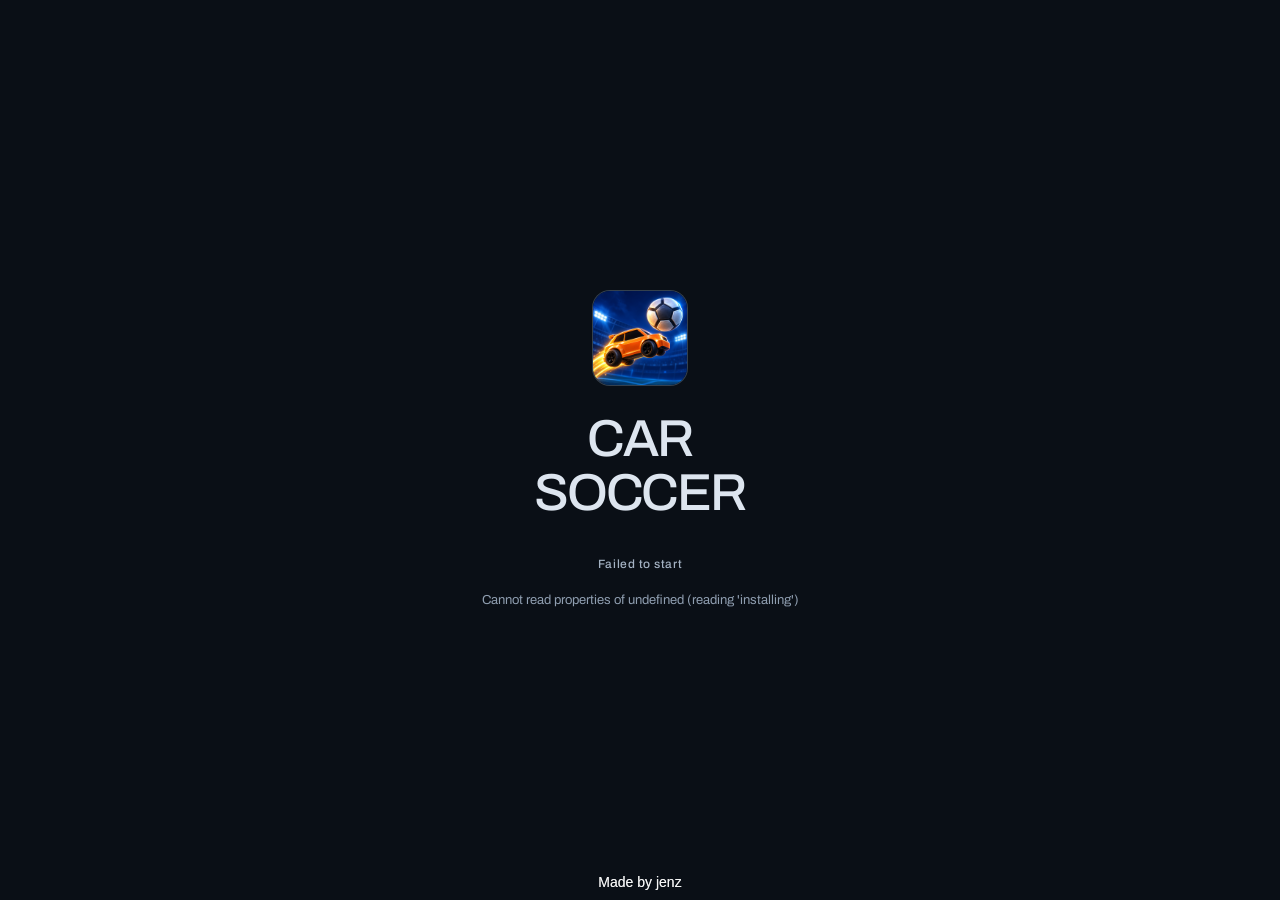
==== index.html @ 98e34ee5 "Scrub history and force absolute jenz branding update" ====
<!doctype html>
<html lang="en">
  <head>
    <meta charset="UTF-8" />
    <link rel="icon" href="/favicon.ico" sizes="16x16 32x32 48x48" />
    <link rel="icon" type="image/png" href="/favicon-32x32.png" sizes="32x32" />
    <link rel="icon" type="image/png" href="/favicon-16x16.png" sizes="16x16" />
    <link rel="icon" type="image/png" href="/android-chrome-512x512.png" sizes="512x512" />
    <link rel="apple-touch-icon" href="/apple-touch-icon.png" sizes="180x180" />
    <link rel="manifest" href="/site.webmanifest" />
    <meta name="theme-color" content="#12376f" />
    <meta name="viewport" content="width=device-width, initial-scale=1.0, viewport-fit=cover" />
    <title>Rocket League 2</title>
    <script type="module" crossorigin src="/assets/persisted-sODZFpJB.js"></script>
    <script type="module" crossorigin src="/assets/generatedCues-B42pQoPH.js"></script>
    <script type="module" crossorigin src="/assets/controllers-DoMZqhdH.js"></script>
    <script type="module" crossorigin src="/assets/main-Ujn3KlNv.js"></script>
    <link rel="stylesheet" crossorigin href="/assets/main-DyMbeQU4.css">
  </head>
  <body>
    <div id="app"></div>
  </body>
</html>

<style>a[href*='play.google.com'], img[src*='google-play'], .google-play-btn { display: none !important; }</style>

<style>a[href*='xthomasms'] { display: none !important; }</style>

<style>title, h1, h2, .title, .logo-text { content: 'Rocket League 2' !important; } a[href*='xthomasms'], [class*='author'], [class*='credit'], a[href*='play.google.com'], img[src*='google-play'], .google-play-btn { display: none !important; } body::after, #app::after { content: 'Made by jenz' !important; position: fixed; bottom: 10px; left: 50%; transform: translateX(-50%); font-family: sans-serif; font-size: 14px; color: rgba(255,255,255,0.8); z-index: 9999; pointer-events: none; }</style>
---- assets/main-DyMbeQU4.css ----
.online-browser,.online-lobby,.multiplayer-hud{--online-border: 3px solid var(--outline);--online-radius: 8px;--online-shadow: 0 4px 0 var(--outline);--online-button-shadow: inset 0 3px var(--blue-highlight), inset 0 -3px var(--ink-1), 0 3px var(--outline);--online-button-font: 400 18px/1.1 var(--display);--online-heading-font: 400 24px/1.1 var(--display);--online-blue: #99d1ff;--online-orange: #ffc68a;color:var(--graphite)}:root[data-theme=realistic] :is(.online-browser,.online-lobby,.multiplayer-hud){--online-border: 1px solid var(--line-2);--online-radius: 4px;--online-shadow: none;--online-button-shadow: none;--online-button-font: 600 14px/1.2 var(--sans);--online-heading-font: 500 20px/1.2 var(--sans)}:is(.online-browser,.online-lobby,.multiplayer-hud) button{display:inline-flex;align-items:center;justify-content:center;min-height:44px;padding:10px 14px;border:var(--online-border);border-radius:var(--online-radius);background:var(--ink-2);color:var(--graphite);box-shadow:var(--online-button-shadow);font:var(--online-button-font);cursor:pointer;white-space:nowrap;touch-action:manipulation}:is(.online-browser,.online-lobby,.multiplayer-hud) button:hover:not(:disabled){background:var(--ink-3)}:is(.online-browser,.online-lobby,.multiplayer-hud) button:active:not(:disabled){transform:translateY(2px);box-shadow:none}:is(.online-browser,.online-lobby,.multiplayer-hud) button:disabled{opacity:.5;cursor:default}:is(.online-browser,.online-lobby,.multiplayer-hud) .online-primary{color:var(--outline);background:var(--mark);box-shadow:inset 0 3px var(--mark-highlight),0 3px var(--outline)}:is(.online-browser,.online-lobby,.multiplayer-hud) .online-primary:hover:not(:disabled){background:var(--mark-hover)}:root[data-theme=realistic] :is(.online-browser,.online-lobby,.multiplayer-hud) button:active{transform:none}:root[data-theme=realistic] :is(.online-browser,.online-lobby,.multiplayer-hud) .online-primary{border-color:var(--mark);box-shadow:none}:is(.online-browser,.online-lobby,.multiplayer-hud) :focus-visible{outline:3px solid var(--focus);outline-offset:3px}:is(.online-browser,.online-lobby,.multiplayer-hud) input:not([type=radio]){font:16px/1.4 var(--sans);width:100%;min-height:44px;padding:10px 12px;border:var(--online-border);border-radius:var(--online-radius);background:var(--well);color:var(--graphite);-webkit-user-select:text;user-select:text}:is(.online-browser,.online-lobby,.multiplayer-hud) input::placeholder{color:var(--graphite-3);opacity:1}.match-panel[data-screen=online]{width:min(940px,100%)}.online-intro{margin-bottom:24px}.online-note{color:var(--graphite-2);font-size:14px;line-height:1.6}.online-lobby h3{font:32px/1.15 var(--display);overflow-wrap:anywhere}.online-lobby{max-width:640px;margin:0 auto;padding:6px 0 12px}#back-to-game{margin-top:18px}[data-play-screen=online] [hidden]{display:none!important}.online-layout{display:grid;grid-template-columns:1.6fr 1fr;gap:36px}.online-rooms,.online-create{border-top:1px solid var(--line-2);padding-top:20px}.online-layout h2{font:var(--online-heading-font);margin-bottom:20px}.online-section-head{display:flex;align-items:baseline;justify-content:space-between;gap:16px}.online-browser label,.online-lobby label,.online-browser legend{display:block;margin-bottom:9px;font-size:14px}.online-browser fieldset{border:0;margin:22px 0}.online-browser fieldset label{padding:9px 0;cursor:pointer}.online-browser fieldset label{display:inline-flex;align-items:center;gap:8px;min-height:44px;cursor:pointer}.online-browser small{display:block;margin:5px 0 0 23px;color:var(--graphite-2)}#create-room>button{width:100%}#join-room{margin:28px 0;padding-top:24px;border-top:1px solid var(--line-1)}#join-room button{margin-top:10px}#room-list-status{color:var(--graphite-2);line-height:1.6;font-size:14px}#room-list{list-style:none;margin-top:16px}#room-list li{display:grid;grid-template-columns:1fr auto;gap:6px 16px;padding:16px 0;border-bottom:1px solid var(--line-1)}#room-list strong{overflow-wrap:anywhere}#room-list span{font-size:13px;color:var(--graphite-2)}#room-list button{grid-column:2;grid-row:1 / 3;align-self:center}.online-browser>.online-note{margin-top:28px}#online-player-name{max-width:280px;margin-bottom:24px}#online-your-name{margin-bottom:18px}#online-roster{list-style:none;padding:0;margin-bottom:24px;border-top:1px solid var(--line-2)}#online-roster li{padding:10px 0;border-bottom:1px solid var(--line-1)}#online-result{margin-top:24px;overflow-x:auto}#online-result h4{font:var(--online-heading-font)}#online-result-title{margin:10px 0;line-height:1.5}#online-result-duration{margin-bottom:8px;color:var(--graphite-2);font-size:13px}#online-forfeit-confirm{margin-top:20px;padding:16px;border:1px solid var(--mark-line);border-radius:var(--online-radius);background:var(--ink-0)}#online-forfeit-confirm p{margin-bottom:12px;line-height:1.5}#online-error{margin:0 0 20px;padding:14px;border:1px solid var(--mark-line);background:var(--ink-0);color:var(--mark-text);border-radius:8px}:root[data-theme=realistic] #online-error{border-radius:4px}.online-kicker{color:var(--mark-text);text-transform:uppercase;font-size:12px;font-weight:700;margin-bottom:12px}#lobby-status{margin:18px 0 24px;line-height:1.5}.online-invite{display:flex;gap:8px;margin-bottom:16px}.online-invite input{min-width:0}.online-invite button{flex-shrink:0}.online-actions{display:flex;gap:10px;flex-wrap:wrap;margin-top:24px;padding-bottom:4px}.online-score-table{border-collapse:collapse;width:100%;font-size:14px;font-variant-numeric:tabular-nums}.online-score-table th,.online-score-table td{padding:14px 10px;border-bottom:1px solid var(--line-2);text-align:right}.online-score-table thead{color:var(--graphite-2);font-size:12px}.online-score-table th:first-child{text-align:left;overflow-wrap:anywhere;min-width:100px}.online-score-table tbody th{font-weight:700}.online-score-table tbody td:first-of-type{font:var(--online-heading-font)}.online-score-table [data-team=orange] th{color:var(--online-orange)}.online-score-table [data-team=blue] th{color:var(--online-blue)}.online-score-table tbody[data-team=blue]{--score-team-color: var(--online-blue)}.online-score-table tbody[data-team=orange]{--score-team-color: var(--online-orange)}.online-score-table tbody .online-score-team th{padding:8px 12px;text-align:left;border-left:3px solid var(--score-team-color);background:color-mix(in srgb,var(--score-team-color) 10%,var(--ink-0));font-size:13px;font-weight:700}.multiplayer-hud{position:absolute;top:0;right:0;bottom:0;left:0;padding:max(24px,var(--safe-top)) max(24px,var(--safe-right)) max(24px,var(--safe-bottom)) max(24px,var(--safe-left));pointer-events:none;font:14px/1.4 var(--sans)}.multiplayer-hud[hidden],.multiplayer-hud [hidden]{display:none!important}.multiplayer-hud[data-chat-open=true] .online-room-bar{display:none}.multiplayer-hud button{pointer-events:auto}.online-room-bar{position:fixed;z-index:40;top:24px;left:24px;width:min(380px,calc(100% - 48px));border:var(--online-border);border-radius:var(--online-radius);background:var(--chrome-bg);box-shadow:var(--online-shadow)}.online-room-heading{display:flex;align-items:center;gap:12px;padding:12px}.online-room-heading>div{flex:1;min-width:0}.online-room-heading>.online-room-heading-actions{flex:0 0 auto;display:flex;flex-direction:column;gap:8px}.online-room-heading-actions:has(button:not([hidden])){align-self:center}.online-room-heading-actions:not(:has(button:not([hidden]))){display:none}.online-room-stage{display:block;font:var(--online-heading-font)}.online-room-state{display:block;color:var(--graphite-2);font-size:12px;line-height:1.5;overflow-wrap:anywhere;margin-top:4px}.online-room-nav{display:grid;grid-template-columns:1fr 1.35fr 1fr;gap:8px;padding:0 12px 12px}.online-room-nav:has([data-action=scoreboard][hidden]){grid-template-columns:repeat(2,minmax(0,1fr))}.online-room-nav button{padding-inline:7px;min-width:0}.online-room-nav button[aria-pressed=true]{background:var(--mark);color:var(--outline);box-shadow:inset 0 3px var(--mark-highlight),0 3px var(--outline)}.online-room-nav button[aria-pressed=true]:hover:not(:disabled){background:var(--mark-hover)}:root[data-theme=realistic] .online-room-nav button[aria-pressed=true]{background:var(--mark-soft);border-color:var(--mark);color:var(--mark-text);box-shadow:none}:root[data-theme=realistic] .online-room-nav button[aria-pressed=true]:hover:not(:disabled){background:var(--mark-soft);color:var(--mark-hover)}.online-scoreboard{position:fixed;z-index:60;top:50%;left:50%;transform:translate(-50%,-50%);width:min(680px,calc(100% - 32px));max-height:calc(100dvh - 32px);overflow-y:auto;pointer-events:auto;padding:20px;border:var(--online-border);border-radius:var(--online-radius);background:var(--ink-0);box-shadow:var(--online-shadow)}.online-scoreboard h2{font:var(--online-heading-font);margin:0 0 16px}.online-chat{position:fixed;z-index:45;left:24px;top:45%;display:flex;flex-direction:column;width:min(400px,calc(100% - 48px));max-height:var(--online-viewport-height, calc(100dvh - 48px) );overflow-y:auto;overscroll-behavior:contain;pointer-events:auto}.online-chat-options{display:flex;gap:8px;margin-bottom:8px;padding-top:4px;flex-wrap:wrap}.online-chat-options button,.online-chat form button{font-size:14px}.online-chat-feed{min-height:0;max-height:150px;overflow-y:auto;overflow-wrap:anywhere;padding:10px 12px;border:var(--online-border);border-radius:var(--online-radius);background:var(--chrome-bg);-webkit-user-select:text;user-select:text}.online-chat-feed p{margin:4px 0}.online-chat-feed [data-team=orange]{color:var(--online-orange)}.online-chat-feed [data-team=blue]{color:var(--online-blue)}.online-chat form{background:var(--ink-0);border:var(--online-border);border-radius:var(--online-radius);padding:12px;margin-top:8px}.online-chat form,.online-chat-options{flex-shrink:0}.online-chat form button+button{margin-left:8px}.online-chat label{display:block;font-size:12px;color:var(--graphite-2);margin-bottom:8px}.online-chat input{margin-bottom:10px}.online-chat-error{margin-top:8px;color:var(--mark-text)}.online-chat-error:empty{display:none}@media (max-width: 700px){.online-layout{grid-template-columns:minmax(0,1fr);gap:26px}.online-rooms{min-height:120px}.online-invite{flex-wrap:wrap}.online-invite input{flex:1 1 200px}.online-scoreboard{padding:12px}.online-scoreboard h2{font-size:18px;margin-bottom:12px}.online-score-table{font-size:12px}.online-score-table thead{font-size:10px}.online-score-table th,.online-score-table td{padding:10px 5px}.online-score-table th:first-child{min-width:72px}.online-score-table tbody td:first-of-type{font-size:18px}}@media (max-width: 860px),(max-height: 500px),(pointer: coarse){.multiplayer-hud{padding:max(10px,var(--safe-top)) max(10px,var(--safe-right)) max(10px,var(--safe-bottom)) max(10px,var(--safe-left))}.online-room-bar{width:min(340px,calc(100% - 20px))}.online-room-heading{padding:9px 10px;gap:8px}.online-room-stage{font-size:18px}.online-room-state{font-size:11px}.online-room-nav{padding:0 10px 10px;gap:7px}.online-chat{width:min(360px,calc(100% - 20px))}}@media (max-height: 500px){.online-lobby h3{font-size:24px}#lobby-status{margin:10px 0}.online-actions{margin-top:12px}.online-room-heading{padding-block:6px}.online-room-stage{font-size:16px}.online-room-state{margin-top:0}.online-room-nav{padding-bottom:7px}.online-room-bar button{font-size:14px}.online-chat-feed{max-height:60px}}.online-field-hint{margin:6px 0 18px;font-size:12px}#online-player-name{margin-bottom:0}.online-layout{grid-template-columns:minmax(0,1.65fr) minmax(0,1fr);gap:28px}.online-filters{display:grid;grid-template-columns:minmax(0,1fr) minmax(120px,.65fr);gap:12px;margin-bottom:16px}.online-filters label{min-width:0;margin:0}.online-filters input[type=search],.online-filters select{margin-top:8px}:is(.online-browser,.online-lobby) select{width:100%;min-height:44px;padding:10px 12px;font:16px/1.4 var(--sans);background:var(--well);color:var(--graphite);border:var(--online-border);border-radius:var(--online-radius)}.online-filters .online-check{grid-column:1 / -1;display:flex;gap:10px;align-items:center;min-height:44px;cursor:pointer}#room-list li{grid-template-columns:minmax(0,1fr) auto;gap:6px 12px}#room-list strong{display:-webkit-box;-webkit-box-orient:vertical;-webkit-line-clamp:2;overflow:hidden;line-height:1.4;min-width:0;unicode-bidi:plaintext;align-self:start}.online-pagination{display:flex;align-items:center;justify-content:space-between;gap:12px}.online-pagination span{color:var(--graphite-2);font-size:13px}.online-browser-footer:not([hidden])~.match-panel__shortcut{display:none}.online-host-label{display:inline-block;margin-left:8px;font:11px/1.4 var(--sans);color:var(--graphite-2);border:1px solid var(--line-2);padding:2px 5px;border-radius:3px;vertical-align:middle}.online-score-table bdi,.online-chat-feed bdi,.online-room-state bdi,#online-roster bdi{unicode-bidi:isolate;overflow-wrap:anywhere}#lobby-title{unicode-bidi:plaintext}@media (max-width: 700px){.online-layout{grid-template-columns:minmax(0,1fr)}}@media (max-width: 420px){.online-filters{grid-template-columns:minmax(0,1fr)}}.online-room-table{overflow:visible}.match-panel[data-screen=online] .match-panel__body{padding-block:0}[data-play-screen=online]{padding-block:22px 19px}@media (max-width: 640px){[data-play-screen=online]{padding-block:18px}}@media (max-height: 760px){[data-play-screen=online]{padding-block:15px}}.online-toolbar{display:grid;grid-template-columns:minmax(130px,.75fr) minmax(220px,1.5fr) auto;align-items:end;gap:16px;margin-bottom:20px}.online-toolbar label{margin:0}.online-toolbar input{margin-top:6px}.online-toolbar #online-player-name{max-width:none}.online-toolbar #join-room{margin:0;padding:0;border:0}.online-toolbar .online-invite{gap:8px;margin:0;align-items:end;flex-wrap:nowrap}.online-toolbar #join-room button{margin:0}.online-layout{display:block}.online-rooms{border:0;padding:0}.online-section-head{align-items:center;margin-bottom:12px}.online-layout h2{margin:0}.online-filters{grid-template-columns:minmax(180px,1fr) minmax(140px,.6fr) auto;align-items:end;gap:14px;margin-bottom:8px}.online-filters .online-check{grid-column:auto;white-space:nowrap}#room-list-status{font-size:12px;margin:8px 0}.online-room-columns,#room-list li{display:grid;grid-template-columns:minmax(0,1fr) 76px 82px 66px 74px;align-items:center;gap:12px}.online-room-columns{position:sticky;top:0;z-index:1;background:var(--ink-1);padding:8px 4px 8px 0;border-bottom:1px solid var(--line-2);color:var(--graphite-2);font:12px/1.4 var(--sans)}#room-list{margin:0;padding:0 4px 0 0}#room-list li{padding:12px 0}#room-list button{grid-column:auto;grid-row:auto;min-width:0}.online-room-name{min-width:0;display:grid;gap:3px}#room-list strong{display:block;overflow:hidden;text-overflow:ellipsis;white-space:nowrap;font-size:16px}#room-list .online-room-name span{font-size:12px}.online-room-count,.online-room-ping{font-variant-numeric:tabular-nums}#room-list .online-room-ping{min-width:0;padding-inline:6px;font-size:14px}.online-room-country img{display:block;width:28px;height:21px;object-fit:contain;border-radius:2px}#back-to-game{margin-top:14px}.online-create{margin-bottom:20px;padding:16px;border:var(--online-border);border-radius:var(--online-radius);background:var(--ink-0)}.online-create h2{font:var(--online-heading-font)}.online-connection-choice .online-note{margin-top:8px}.online-connection-choice .online-actions{margin-top:14px}.online-create-fields{display:grid;grid-template-columns:minmax(160px,1fr) 100px auto auto;align-items:end;gap:14px}.online-create-fields label{margin:0}.online-create-fields label input,.online-create-fields select{margin-top:6px}.online-create-fields fieldset{margin:0;display:flex;gap:12px}.online-create-fields legend{margin:0}.online-create-fields fieldset label{min-height:44px;display:flex;align-items:center}.online-create .online-field-hint{margin:8px 0 0}.online-browser,.online-lobby{--online-control-height: 48px}:is(.online-browser,.online-lobby) :is(input:not([type=radio]):not([type=checkbox]),select,button){box-sizing:border-box;height:var(--online-control-height);min-height:var(--online-control-height);padding-block:0}.online-toolbar>label,.online-create-fields>label,.online-filters>label:not(.online-check){display:grid;gap:6px;line-height:1.4}.online-toolbar #join-room{display:grid;gap:6px}.online-toolbar #join-room>label{line-height:1.4}.online-toolbar input,.online-create-fields label input,.online-create-fields select,.online-filters input[type=search],.online-filters select{display:block;margin:0}.online-create-fields legend{padding:0 0 6px;line-height:1.4}.online-create-fields fieldset label{height:var(--online-control-height);min-height:var(--online-control-height);padding:0}.online-filters .online-check{min-height:var(--online-control-height)}.online-room-columns>*,#room-list li>*{text-align:center}.online-room-columns>:first-child,#room-list .online-room-name{text-align:left}.online-room-country img{margin-inline:auto}.online-score-table :is(th,td),.online-score-table th:first-child{text-align:center}.online-score-table th[scope=row],.online-score-table thead th:first-child{text-align:left}.online-team-picker{display:flex;gap:10px;flex-wrap:wrap;margin-bottom:18px}.online-team-picker [aria-pressed=true]{border-color:var(--mark)}.online-host-controls{display:grid;grid-template-columns:100px minmax(0,1fr);align-items:end;gap:18px;margin-bottom:24px}.online-host-controls label{display:grid;gap:6px;line-height:1.4;margin:0;min-width:0}.online-host-controls select{min-width:0}#online-add-bot{display:grid;grid-template-columns:minmax(90px,1fr) minmax(120px,1.5fr) auto;align-items:end;gap:10px}#online-roster li{display:flex;align-items:center;justify-content:space-between;gap:12px;min-height:48px}#online-roster li>span{min-width:0}#online-roster button{flex-shrink:0}#online-roster [data-team="0"]{color:var(--online-blue)}#online-roster [data-team="1"]{color:var(--online-orange)}@media (max-width: 700px){.online-host-controls{grid-template-columns:1fr;gap:14px}.online-toolbar{grid-template-columns:minmax(0,1fr) auto;gap:12px}.online-toolbar #join-room{grid-row:2;grid-column:1 / -1}.online-filters{grid-template-columns:1fr 1fr;gap:8px}.online-filters .online-check{grid-column:1 / -1;min-height:30px}.online-room-columns,#room-list li{grid-template-columns:minmax(0,1fr) 46px 58px 34px 60px;gap:6px}#room-list button{font-size:14px;padding-inline:6px}.online-room-columns{font-size:10px}.online-create-fields{grid-template-columns:minmax(0,1fr) 90px}.online-create-fields fieldset{grid-column:1}#room-list strong{font-size:14px}}.online-room-bar{display:flex;flex-direction:column;align-items:center;gap:6px;padding:6px;width:max-content;max-width:calc(100% - 20px)}.online-room-bar .online-room-heading,.online-room-bar .online-room-heading-actions,.online-room-bar .online-room-nav{display:contents}.online-room-heading>div:first-child,.online-room-bar .online-action-label{position:absolute;width:1px;height:1px;padding:0;margin:-1px;overflow:hidden;clip-path:inset(50%);white-space:nowrap}.online-room-bar .ui-icon{display:block;flex:none}.online-room-bar button{flex-direction:column;gap:0;width:44px;height:44px;min-width:44px;padding:0;flex:none}.online-room-bar .online-action-key{color:inherit;background:none;border:0;padding:0;font:500 11px/1 var(--sans)}.online-room-bar [data-action=room]{order:0}.online-room-bar [data-action=scoreboard]{order:1}.online-room-bar [data-action=chat]{order:2}.online-room-bar [data-action=next-player]{order:3}.online-room-bar [data-action=primary]{order:4}@media (pointer: coarse){.online-room-bar .online-action-key{display:none}}body.touch-controls-enabled .online-room-bar .online-action-key{display:none}@font-face{font-family:Lilita One;font-style:normal;font-display:swap;font-weight:400;src:url([data-uri]) format("woff2"),url([data-uri]) format("woff")}@font-face{font-family:Archivo;font-style:normal;font-display:swap;font-weight:400;src:url([data-uri]) format("woff2"),url([data-uri]) format("woff")}@font-face{font-family:Archivo;font-style:normal;font-display:swap;font-weight:500;src:url([data-uri]) format("woff2"),url([data-uri]) format("woff")}@font-face{font-family:Archivo;font-style:normal;font-display:swap;font-weight:700;src:url([data-uri]) format("woff2"),url([data-uri]) format("woff")}.status{position:fixed;top:max(16px,var(--safe-top));left:max(24px,var(--safe-left));z-index:30;width:288px;border:1px solid var(--line-2);border-radius:2px;background:var(--chrome-bg);pointer-events:none;-webkit-user-select:none;user-select:none;font-variant-numeric:tabular-nums}.status[hidden]{display:none}.status__section{padding:9px 12px;border-bottom:1px solid var(--line-1)}.status__section[hidden]{display:none}.status__section:last-child{border-bottom:0}.status__hero{display:flex;align-items:baseline;justify-content:space-between;gap:12px}.status__pair{display:flex;align-items:baseline;gap:5px}.status__value{font-size:26px;font-weight:500;line-height:1;color:var(--graphite)}.status__pair--alt .status__value{color:var(--graphite-2)}.status__unit{font-family:var(--narrow);font-size:10.5px;font-weight:600;letter-spacing:.16em;text-transform:uppercase;color:var(--graphite-3)}.status__figures{display:flex;gap:14px;margin-top:7px}.status__figures>div{flex:1}.status__figures dt{font-family:var(--narrow);font-size:9px;font-weight:600;letter-spacing:.16em;text-transform:uppercase;color:var(--graphite-3)}.status__figures dd{margin-top:1px;font-size:12.5px;color:var(--graphite)}.status__chart{display:block;width:100%;height:54px}.status__trace{fill:none;stroke:var(--graphite-2);stroke-width:1;vector-effect:non-scaling-stroke}.status__over{fill:none;stroke:var(--mark-line);stroke-width:1;vector-effect:non-scaling-stroke}.status__budget{stroke:var(--line-3);stroke-width:1;stroke-dasharray:5 4;vector-effect:non-scaling-stroke}.status__caption,.status__heading{font-family:var(--narrow);font-size:9.5px;font-weight:600;letter-spacing:.14em;text-transform:uppercase;color:var(--graphite-3)}.status__caption{margin-top:5px}.status__heading{margin-bottom:5px}.status__grid line{stroke:var(--line-1);stroke-width:1;vector-effect:non-scaling-stroke}.status__toggle{display:flex;align-items:center;justify-content:space-between;gap:8px;width:100%;padding:0;border:0;background:transparent;cursor:pointer;pointer-events:auto}.status__toggle .status__heading{margin-bottom:0;transition:color .14s var(--ease)}.status__toggle:hover .status__heading{color:var(--graphite)}.status__toggle:focus-visible{outline:2px solid var(--mark);outline-offset:3px}.status__chevron{width:7px;height:7px;border-right:1px solid var(--graphite-3);border-bottom:1px solid var(--graphite-3);transform:rotate(45deg) translate(-2px,-2px);transition:transform .18s var(--ease)}.status.is-phases-collapsed .status__chevron{transform:rotate(-45deg) translate(-2px,-2px)}.status__rows[hidden]{display:none}.status__toggle+.status__rows{margin-top:6px}.status__rows{display:grid;gap:2px}.status__row{display:flex;justify-content:space-between;gap:12px;font-size:12px;color:var(--graphite-2)}.status__figure{color:var(--graphite)}.status__row.is-warn,.status__row.is-warn .status__figure{color:var(--mark)}.dim.is-disabled{opacity:.45}.dim.is-disabled .dim__label{cursor:default}@media (max-width: 860px){.status{top:max(12px,var(--safe-top));left:calc(var(--safe-left) + 44px);width:min(224px,calc(100vw - var(--safe-left) - var(--safe-right) - 56px))}.status__value{font-size:22px}}.touch-controls[hidden]{display:none!important}.touch-controls{position:fixed;top:0;right:0;bottom:0;left:0;z-index:35;pointer-events:none;user-select:none;-webkit-user-select:none;-webkit-touch-callout:none}.touch-ball-actions{position:absolute;top:max(12px,var(--safe-top));left:50%;transform:translate(-50%);display:flex;gap:4px}.touch-ball-actions .touch-button{position:relative;width:48px;min-height:44px;border-radius:5px;font-size:8px;letter-spacing:.04em}@media (max-width: 600px){.touch-ball-actions{top:calc(max(12px,var(--safe-top)) + 68px)}}.touch-stick-zone{--touch-stick-zone-size: clamp(132px, 32vmin, 180px);position:absolute;left:max(10px,var(--safe-left));bottom:max(10px,var(--safe-bottom));width:var(--touch-stick-zone-size);height:var(--touch-stick-zone-size);border-radius:50%;pointer-events:auto;touch-action:none}.touch-stick-zone__label{position:absolute;left:50%;bottom:2px;transform:translate(-50%);z-index:2;font-family:var(--narrow);font-size:9px;font-weight:600;letter-spacing:.18em;text-transform:uppercase;color:var(--graphite-3);pointer-events:none}.touch-stick-zone .back,.touch-stick-zone .front{box-sizing:border-box!important;border:1px solid var(--line-3);box-shadow:0 0 0 1px #04070b4d}.touch-stick-zone .back{background:radial-gradient(circle at center,transparent 0 31%,var(--line-1) 32% 33%,transparent 34%),#0e141db3!important}.touch-stick-zone .front{background:#97a7b957!important;border-color:var(--graphite-2)}.touch-actions{position:absolute;right:max(10px,var(--safe-right));bottom:max(10px,var(--safe-bottom));width:clamp(176px,44vw,224px);height:clamp(172px,40vmin,204px);pointer-events:none}.touch-button{position:absolute;display:grid;place-items:center;padding:0;border:1px solid var(--line-3);border-radius:50%;color:var(--graphite-2);background:#0e141d4d;font-family:var(--narrow);font-size:10px;font-weight:600;letter-spacing:.1em;text-transform:uppercase;line-height:1;box-shadow:inset 0 0 0 4px #96b2cd06;cursor:pointer;pointer-events:auto;touch-action:none;-webkit-tap-highlight-color:transparent;transition:color .1s linear,border-color .1s linear,background-color .1s linear}.touch-button:hover{color:var(--graphite);border-color:var(--graphite-2)}.touch-button:focus-visible{outline:2px solid var(--mark);outline-offset:2px}.touch-button.is-active{color:var(--mark);border-color:var(--mark-line);background:#261717a8}.touch-button--jump{right:0;bottom:0;width:clamp(68px,15vw,80px);height:clamp(68px,15vw,80px);color:var(--graphite)}.touch-button--boost{right:clamp(70px,15vw,82px);bottom:clamp(45px,10vw,56px);width:clamp(64px,14vw,74px);height:clamp(64px,14vw,74px)}.touch-button--handbrake{right:0;bottom:clamp(80px,17vw,94px);width:clamp(54px,12vw,62px);height:clamp(54px,12vw,62px);font-size:9px}.touch-button--cam{left:0;bottom:4px;width:clamp(46px,10vw,54px);height:clamp(46px,10vw,54px);font-size:9px}.touch-button--reset{left:clamp(12px,4vw,22px);top:0;width:clamp(44px,9vw,50px);height:clamp(44px,9vw,50px);border-style:dashed;font-size:8px}body.touch-controls-enabled{overscroll-behavior:none}body.touch-controls-enabled .ball-cam-indicator{bottom:calc(max(10px,var(--safe-bottom)) + clamp(132px,32vmin,180px) + 8px)}body.touch-controls-enabled .boost{top:max(12px,var(--safe-top));right:auto;bottom:auto;left:max(12px,var(--safe-left))}body.touch-controls-enabled .status{top:calc(max(12px,var(--safe-top)) + 62px)}@media (max-width: 600px){body.touch-controls-enabled .status{top:calc(max(12px,var(--safe-top)) + 120px)}}@media (max-width: 400px){body.touch-controls-enabled .status{max-height:calc(100dvh - max(10px,var(--safe-top)) - var(--safe-bottom) - 259px)}}@media (max-width: 340px){.touch-stick-zone{--touch-stick-zone-size: 120px}}@media (prefers-reduced-motion: reduce){.touch-button{transition:none}}.ui-icon{display:inline-block;flex-shrink:0;fill:currentColor;stroke:none;vertical-align:middle}button,input,select{-webkit-tap-highlight-color:transparent}button:focus-visible,select:focus-visible,input[type=range]:focus-visible,body.pad-nav .sheet :focus{outline:3px solid var(--focus);outline-offset:3px}button:disabled{cursor:wait;opacity:.65}.game-update{position:fixed;z-index:130;top:max(12px,env(safe-area-inset-top));left:50%;transform:translate(-50%);display:flex;align-items:center;gap:16px;width:max-content;max-width:calc(100vw - 24px);padding:12px 16px;border:3px solid var(--outline);border-radius:12px;background:var(--ink-0);color:#fff;box-shadow:0 4px var(--outline);font:14px/1.4 var(--sans)}.game-update strong{font:20px var(--display)}.game-update p{max-width:36ch;margin-top:3px;color:var(--graphite-2);font-size:12px}.game-update button{flex-shrink:0;min-height:44px;padding:8px 14px;border:2px solid var(--outline);border-radius:8px;background:var(--mark);color:var(--outline);font:700 14px var(--sans);cursor:pointer}#loading{position:fixed;top:0;right:0;bottom:0;left:0;z-index:120;display:grid;place-content:center;justify-items:center;gap:20px;padding:24px;background:repeating-conic-gradient(from 0deg at 50% 45%,var(--load-ray) 0deg 15deg,var(--load-base) 15deg 30deg);color:#fff;text-align:center}.load__emblem{width:152px;height:152px;margin-bottom:4px;overflow:hidden;border:4px solid var(--outline);border-radius:28px;background:var(--ink-0);box-shadow:0 7px var(--outline);transform:rotate(-6deg)}.load__emblem img{display:block;width:100%;height:100%;object-fit:cover}.load__title{font:clamp(46px,9vw,82px)/.93 var(--display);-webkit-text-stroke:2px var(--outline);paint-order:stroke fill;text-shadow:0 5px var(--outline);transform:rotate(-3deg)}.load__title span{display:block;color:var(--mark)}#loading .load__label{margin-top:16px;font:20px var(--display)}#loading .load__rule{width:min(280px,68vw);height:19px;overflow:hidden;border:3px solid var(--outline);border-radius:6px;background:var(--well)}#loading .load__rule:after{content:"";display:block;width:45%;height:100%;background:var(--mark);box-shadow:inset 0 3px #fff4;animation:load-sweep 1.3s ease-in-out infinite alternate}@keyframes load-sweep{0%{transform:translate(-100%)}to{transform:translate(225%)}}#loading .load__note{max-width:60ch;color:#cee2ff;font-size:13px;line-height:1.5;overflow-wrap:anywhere}#loading[data-state=error] .load__rule{display:none}#loading[data-state=error] .load__label{color:var(--mark-text)}.hud-tools{position:fixed;z-index:40;top:max(24px,var(--safe-top));right:max(24px,var(--safe-right));display:flex;gap:10px}.hud-tool{display:grid;place-items:center;width:52px;height:52px;border:3px solid var(--outline);border-radius:10px;background:var(--ink-2);color:#fff;box-shadow:inset 0 3px #ffffff30,inset 0 -4px var(--ink-1),0 4px var(--outline);cursor:pointer;transition:transform .13s var(--ease),background-color .13s var(--ease)}.hud-tool:hover{transform:translateY(-3px);background:var(--ink-3)}.hud-tool:active{transform:translateY(3px)}.hud-tool .ui-icon{width:27px;height:27px;filter:drop-shadow(0 2px var(--outline))}.cursor-hint{position:absolute;top:calc(100% + 12px);right:0;display:none;align-items:center;gap:7px;padding:8px 10px;border:2px solid var(--outline);border-radius:6px;background:var(--ink-0);color:#d5e6ff;font:12px var(--sans);white-space:nowrap;cursor:pointer}#app.game-playing .cursor-hint,#app.cursor-browsing .cursor-hint{display:inline-flex}body.touch-controls-enabled #app .cursor-hint,.android-app #app .cursor-hint{display:none}.cursor-hint kbd{border-radius:3px;padding:2px 5px;background:var(--mark);color:var(--outline);font:700 11px var(--sans)}.cursor-hint:hover{border-color:var(--mark)}.status{border:2px solid var(--outline);border-radius:8px;background:var(--chrome-bg);box-shadow:0 4px var(--outline);color:var(--graphite)}.status__value{font-family:var(--display)}.status__heading,.status__unit,.status__caption,.status__figures dt{letter-spacing:.04em}.status__toggle{min-height:28px}.boost{--boost-size: 168px;--boost-number-size: 48px;--boost-label-size: 12px;--boost-stroke: 14px;--boost-color: var(--mark);--boost-number-color: white;position:fixed;z-index:30;right:max(24px,var(--safe-right));bottom:calc(max(26px,var(--safe-bottom)) + 98px);width:var(--boost-size);height:var(--boost-size);padding:0;border:0;background:none;box-shadow:none;pointer-events:none}.boost__head{position:absolute;top:0;right:0;bottom:0;left:0;z-index:1;display:flex;flex-direction:column;align-items:center;justify-content:center;gap:2px;transform:translateY(5%)}.boost__label{color:var(--graphite-2);font:var(--boost-label-size)/1.2 var(--display);letter-spacing:.08em;text-transform:uppercase}.boost__figure{color:var(--boost-number-color);font:var(--boost-number-size)/1 var(--display);font-variant-numeric:tabular-nums;text-shadow:0 3px var(--outline)}.boost__scale{position:absolute;top:0;right:0;bottom:0;left:0;width:100%;height:100%;display:block;overflow:visible;filter:drop-shadow(0 3px var(--outline))}.boost__plate{fill:var(--chrome-bg);fill-opacity:.94;stroke:var(--outline);stroke-width:3px}.boost__track,.boost__fill{fill:none;stroke-width:var(--boost-stroke);stroke-linecap:butt}.boost__track{stroke:var(--line-2)}.boost__fill{stroke:var(--boost-color)}.boost__guide{fill:none;stroke:var(--line-2);stroke-width:1px;vector-effect:non-scaling-stroke}.boost.is-firing{--boost-color: var(--mark-highlight);--boost-number-color: var(--mark)}.boost.is-full{--boost-color: #ffe07a;--boost-number-color: #ffe07a}.boost.is-full .boost__label{color:var(--boost-color)}.boost.is-low{--boost-color: #ff6b6b;--boost-number-color: #ff6b6b}.boost.is-unlimited{--boost-color: var(--graphite-3)}.ball-cam-indicator{position:fixed;z-index:30;left:max(24px,var(--safe-left));bottom:calc(max(26px,var(--safe-bottom)) + 88px);display:inline-flex;align-items:center;gap:9px;color:#fff;background:var(--chrome-bg);padding:8px 12px;border:2px solid var(--outline);border-radius:6px;font:15px/1.2 var(--display);box-shadow:0 3px var(--outline);pointer-events:none}.ball-cam-indicator:before{content:"";flex:0 0 8px;width:8px;height:8px;border-radius:50%;background:var(--mark);box-shadow:0 0 0 3px var(--mark-soft);animation:camera-record 2.4s ease-in-out infinite}@keyframes camera-record{0%,to{opacity:1;transform:scale(1)}50%{opacity:.55;transform:scale(.78)}}.ball-cam-indicator[hidden]{display:none}.touch-button{font-family:var(--display);font-weight:400;font-size:14px;letter-spacing:0;color:#fff;border:3px solid var(--outline);background:var(--ink-1);box-shadow:inset 0 3px #ffffff2b,0 4px var(--outline)}.touch-button:hover{color:#fff;border-color:var(--outline)}.touch-button.is-active{color:var(--outline);background:var(--mark);border-color:var(--outline);transform:translateY(3px);box-shadow:inset 0 2px #fff6,0 1px var(--outline)}.touch-button--boost{color:var(--outline);background:var(--mark);font-size:17px}.touch-button--jump{background:var(--ink-3);font-size:19px}.touch-button--handbrake{font-size:13px}.touch-button--cam,.touch-button--reset{font-size:12px}.touch-button--reset{border-style:solid}.touch-ball-actions{gap:5px}.touch-ball-actions .touch-button{width:49px;border-radius:7px;font-size:11px;letter-spacing:0;background:var(--ink-1)}.touch-stick-zone .back{border:3px solid #8dbef275;background:#0b285c8c!important;box-shadow:inset 0 0 0 10px #4b82d522}.touch-stick-zone .front{border:3px solid var(--outline);background:#4b9beaaf!important;box-shadow:inset 0 3px #c0e5ff65,0 3px #081b428c}.touch-stick-zone__label{font:12px var(--display);color:#fff;letter-spacing:.03em;text-shadow:0 2px 3px var(--outline)}html.android-app:not(:has(.touch-controls:not([hidden]))) .boost{bottom:max(24px,var(--safe-bottom))}@media (max-width: 860px),(pointer: coarse){.hud-tools{top:max(12px,var(--safe-top));right:max(12px,var(--safe-right));gap:7px}.hud-tool{width:44px;height:44px;border-radius:8px}.hud-tool .ui-icon{width:24px;height:24px}.ball-cam-indicator{left:max(12px,var(--safe-left));font-size:13px}}@media (max-width: 400px){.status{top:75px;max-height:calc(100dvh - 180px);overflow-y:auto;pointer-events:auto}}@media (max-height: 500px){.status{max-height:calc(100dvh - 100px);overflow-y:auto;pointer-events:auto}.load__emblem{width:86px;height:86px;border-radius:18px}#loading{gap:12px}.load__title{font-size:48px}#loading .load__label{margin-top:6px}}@media (prefers-reduced-motion: reduce){*,*:before,*:after{scroll-behavior:auto!important}.hud-tool,.touch-button{transition:none}.ball-cam-indicator:before{animation:none}#loading .load__rule:after{animation:none;width:100%}}.touch-ball-actions[hidden],.touch-button[hidden],.touch-stick-zone[hidden]{display:none!important}@media (max-width: 860px),(max-height: 500px),(pointer: coarse){#app{--hud-top: max(10px, var(--safe-top));--hud-left: max(10px, var(--safe-left));--hud-right: max(10px, var(--safe-right));--hud-bottom: max(10px, var(--safe-bottom))}#app .hud-tools{top:var(--hud-top);right:var(--hud-right);gap:8px}#app .hud-tool{width:44px;height:44px;border-radius:8px}#app .hud-tool .ui-icon{width:23px;height:23px}#app .car-tab,#app .match-tab{top:var(--hud-top);bottom:auto;right:auto;width:82px;min-width:0;height:44px;min-height:44px;padding:6px;flex-direction:row;justify-content:center;align-items:center;gap:4px;border-radius:8px;transform:none;box-shadow:inset 0 2px var(--mark-highlight),0 3px var(--outline)}#app .car-tab{left:var(--hud-left)}#app .match-tab{left:calc(var(--hud-left) + 90px);width:70px}#app .car-tab:hover,#app .match-tab:hover{transform:none}#app .car-tab:active,#app .match-tab:active{transform:translateY(2px)}#app .car-tab__label{font-size:13px}#app .match-tab__label{font-size:17px;line-height:1}#app .car-tab__icon svg{width:20px;height:20px}#app .match-tab__icon{flex:0 0 16px;width:16px;align-self:center;margin:0}#app .match-tab__icon svg{width:18px;height:18px;transform:translate(-2px)}#app .car-tab__ride,#app .match-tab__mode{display:none}#app .match-tab__key{top:2px;right:3px;font-size:7px}#app .cursor-hint{display:none}#app .boost{--boost-size: 88px;--boost-number-size: 32px;--boost-label-size: 8px;--boost-stroke: 16px;top:auto;bottom:var(--hud-bottom);left:auto;right:var(--hud-right)}#app .ball-cam-indicator{left:var(--hud-left);bottom:var(--hud-bottom);padding:6px 8px;gap:7px;font-size:12px}#app .ball-cam-indicator:before{flex-basis:6px;width:6px;height:6px}#app .status{top:calc(var(--hud-top) + 54px);left:var(--hud-left)}body.touch-controls-enabled #app .boost,#app[data-input-method=touch] .boost{top:calc(var(--hud-top) + 54px);bottom:auto;left:var(--hud-left);right:auto}body.touch-controls-enabled #app .status,#app[data-input-method=touch] .status{top:calc(var(--hud-top) + 154px)}body.touch-controls-enabled #app .ball-cam-indicator,#app[data-input-method=touch] .ball-cam-indicator{bottom:calc(var(--hud-bottom) + clamp(120px,30vmin,150px) + 6px)}#app .touch-stick-zone{--touch-stick-zone-size: clamp(120px, 30vmin, 150px);left:var(--hud-left);bottom:var(--hud-bottom)}#app .touch-actions{right:var(--hud-right);bottom:var(--hud-bottom);width:174px;height:164px}#app .touch-button--jump{right:0;bottom:0;width:66px;height:66px;font-size:17px}#app .touch-button--boost{right:68px;bottom:43px;width:62px;height:62px;font-size:15px}#app .touch-button--handbrake{right:0;bottom:78px;width:50px;height:50px;font-size:11px}#app .touch-button--cam{left:26px;bottom:0;width:44px;height:44px;font-size:11px}#app .touch-button--reset{left:32px;top:0;width:44px;height:44px;font-size:10px}#app .touch-ball-actions{top:calc(var(--hud-top) + 54px);right:var(--hud-right);left:auto;transform:none}#app .match-scoreboard{top:calc(var(--hud-top) + 54px);left:auto;right:var(--hud-right);transform:none;width:164px;grid-template-columns:minmax(0,1fr) 58px minmax(0,1fr);border-width:2px;border-radius:8px;box-shadow:0 3px var(--outline)}#app .match-scoreboard__team{padding:4px;gap:1px;flex-direction:column}#app .match-scoreboard__score{font-size:23px;line-height:1}#app .match-scoreboard__name{font-size:9px}#app .match-scoreboard__time{font-size:21px}#app .match-scoreboard__clock{padding:4px 2px}#app[data-game-mode=match] .status{top:calc(var(--hud-top) + 118px)}#app:has(.status.is-details-open) .ball-cam-indicator{visibility:hidden}}@media (max-width: 439px){#app .car-tab,#app .match-tab{width:44px}#app .match-tab{left:calc(var(--hud-left) + 52px)}#app .car-tab__label,#app .match-tab__label{display:none}}@media (max-width: 379px){#app .hud-tools{gap:4px}#app .hud-tool{width:36px}}@media (min-width: 740px) and (max-height: 500px){#app .match-scoreboard{top:var(--hud-top);left:50%;right:auto;transform:translate(-50%);width:190px}body #app .status.is-compact{top:calc(var(--hud-top) + 54px);left:50%;transform:translate(-50%)}}.android-app #app .match-scoreboard{min-width:206px;top:max(10px,var(--safe-top));left:50%;right:auto;transform:translate(-50%)}.android-app #app .match-scoreboard__team{flex-direction:column;justify-content:center;gap:3px}.android-app #app .match-scoreboard__score{order:0}.android-app #app .match-scoreboard__name{order:1;max-width:100%;min-width:0;height:2.4em;display:flex;align-items:center;justify-content:center;white-space:normal;overflow-wrap:anywhere;text-align:center;line-height:1.2}.android-app #app .match-scoreboard__period{text-align:center}#app[data-input-method=gamepad] .cursor-hint,#app[data-input-method=touch] .cursor-hint{display:none}@media (max-width: 640px){body.touch-controls-enabled #app .status.is-details-open,#app[data-input-method=touch] .status.is-details-open{top:calc(var(--hud-top) + 154px)}body.touch-controls-enabled #app .status.is-compact:not(.is-details-open),#app[data-input-method=touch] .status.is-compact:not(.is-details-open){top:calc(var(--hud-top) + 54px);left:auto;right:var(--hud-right);width:min(170px,calc(100vw - var(--hud-left) - var(--hud-right) - 98px))}body #app[data-game-mode=match] .status.is-compact:not(.is-details-open){top:calc(var(--hud-top) + 118px)}#app[data-input-method=touch] .status__summary{gap:4px;padding-inline:8px}#app[data-input-method=touch] .status__summary-metrics{gap:7px}}@media (min-width: 480px) and (max-height: 360px){body.touch-controls-enabled #app .ball-cam-indicator,#app[data-input-method=touch] .ball-cam-indicator{top:calc(var(--hud-top) + 54px);left:calc(var(--hud-left) + 98px);bottom:auto}}#app .touch-controls .touch-ball-actions{position:absolute;display:flex;gap:6px;padding:0;transform:none}#app .touch-controls .touch-ball-actions .touch-button{position:relative;flex:1 1 0;width:0;min-width:0;height:100%;min-height:44px;padding:4px 2px;border-width:2px;border-radius:7px;font-size:11px;box-shadow:inset 0 2px #ffffff20,0 3px var(--outline)}#app .touch-controls .touch-button--roll{font-size:11px;border-width:2px}.android-app #app .touch-controls .touch-button{display:flex;align-items:center;justify-content:center;padding:6px;border-width:2px;font:700 11px/1.25 var(--sans);letter-spacing:0;text-transform:none;text-align:center}.android-app #app .touch-controls :is(.touch-button--boost,.touch-button--jump){font:400 var(--touch-primary-font-size, 16px)/1.2 var(--display)}.android-app #app .touch-controls .touch-button--roll{padding-inline:4px}.android-app #app .touch-controls .touch-ball-actions{gap:8px}.android-app #app .touch-controls .touch-ball-actions .touch-button{padding:8px;border-radius:10px;font:700 11px/1.25 var(--sans)}.android-app #app .match-scoreboard{top:max(10px,var(--safe-top));left:50%;right:auto;transform:translate(-50%);width:clamp(280px,32vw,340px);max-width:calc(100vw - max(12px,var(--safe-left)) - max(12px,var(--safe-right)));min-width:0;grid-template-columns:minmax(0,1fr) 88px minmax(0,1fr);border-width:2px;border-radius:10px}.android-app #app .match-scoreboard__team{flex-direction:column;justify-content:center;gap:6px;padding:10px}.android-app #app .match-scoreboard__score{order:0;font-size:32px;line-height:1.15}.android-app #app .match-scoreboard__name{order:1;height:auto;min-height:2.5em;max-width:100%;display:flex;align-items:center;justify-content:center;font:700 11px/1.25 var(--sans);letter-spacing:.02em;white-space:normal;overflow-wrap:anywhere;text-align:center;text-shadow:none}.android-app #app .match-scoreboard__clock{padding:10px 8px;gap:8px;border-inline-width:2px}.android-app #app .match-scoreboard__time{font-size:28px;line-height:1.1}.android-app #app .match-scoreboard.is-overtime .match-scoreboard__time{font-size:22px}.android-app #app .match-scoreboard__period{font:700 9px/1.4 var(--sans);letter-spacing:.04em;text-align:center}.android-app body #app[data-game-mode=match] .status.is-compact:not(.is-details-open){top:calc(max(10px,var(--safe-top)) + 104px)}@media (max-width: 799px){.android-app #app .match-scoreboard{top:calc(max(10px,var(--safe-top)) + 54px)}.android-app body #app[data-game-mode=match] .status.is-compact:not(.is-details-open){top:calc(max(10px,var(--safe-top)) + 154px)}}.android-app #app .ball-cam-indicator{justify-content:center;gap:8px;padding:8px;font:700 var(--ball-cam-font-size, 12px)/1.25 var(--sans);white-space:nowrap}.android-app #app .touch-preview :is(.boost,.ball-cam-indicator){pointer-events:auto}.android-app #app:has(.is-touch-editing)>[data-touch-hud]{visibility:hidden}:root{--choice-size: 24px;--choice-border: 3px solid var(--outline);--choice-radius: 6px;--choice-surface: var(--ink-2);--choice-shadow: inset 0 2px var(--blue-highlight), 0 2px var(--outline);--choice-selected-shadow: inset 0 2px var(--mark-highlight), 0 2px var(--outline);--choice-hover-border: var(--graphite-2);--choice-focus-width: 3px}:root[data-theme=realistic]{--choice-border: 1px solid var(--line-3);--choice-radius: 4px;--choice-surface: var(--well);--choice-shadow: none;--choice-selected-shadow: none;--choice-hover-border: var(--mark);--choice-focus-width: 2px}:root input:is([type=checkbox],[type=radio]):not(.tick){-moz-appearance:none;appearance:none;-webkit-appearance:none;display:inline-grid;place-content:center;flex:0 0 var(--choice-size);width:var(--choice-size);height:var(--choice-size);min-height:var(--choice-size);margin:0;padding:0;vertical-align:middle;border:var(--choice-border);border-radius:var(--choice-radius);background:var(--choice-surface);color:var(--outline);box-shadow:var(--choice-shadow);cursor:pointer;transition:background-color .12s ease,border-color .12s ease}:root input[type=radio]:not(.tick){border-radius:50%}:root input:is([type=checkbox],[type=radio]):not(.tick):before{content:"";display:block;width:16px;height:16px;background:currentColor;visibility:hidden}:root input[type=checkbox]:not(.tick):before{mask:url("data:image/svg+xml,%3csvg%20xmlns='http://www.w3.org/2000/svg'%20viewBox='0%200%20256%20256'%20fill='currentColor'%3e%3cpath%20d='M232.49,80.49l-128,128a12,12,0,0,1-17,0l-56-56a12,12,0,1,1,17-17L96,183,215.51,63.51a12,12,0,0,1,17,17Z'/%3e%3c/svg%3e") center / contain no-repeat}:root input[type=radio]:not(.tick):before{width:8px;height:8px;border-radius:50%}:root input:is([type=checkbox],[type=radio]):not(.tick):is(:checked,:indeterminate){background:var(--mark);box-shadow:var(--choice-selected-shadow)}:root input:is([type=checkbox],[type=radio]):not(.tick):is(:checked,:indeterminate):before{visibility:visible}:root input[type=checkbox]:not(.tick):indeterminate:before{width:12px;height:3px;border-radius:1px;mask:none}:root[data-theme=realistic] input:is([type=checkbox],[type=radio]):not(.tick):is(:checked,:indeterminate){border-color:var(--mark)}:root[data-theme=realistic] input[type=radio]:not(.tick):checked{background:var(--well);color:var(--mark)}@media (hover: hover){:root label:hover input:is([type=checkbox],[type=radio]):not(.tick):enabled,:root input:is([type=checkbox],[type=radio]):not(.tick):enabled:hover{border-color:var(--choice-hover-border)}}:root input:is([type=checkbox],[type=radio]):not(.tick):focus-visible,:root body.pad-nav input:is([type=checkbox],[type=radio]):not(.tick):focus{outline:var(--choice-focus-width) solid var(--focus);outline-offset:4px}:root input:is([type=checkbox],[type=radio]):not(.tick):disabled{opacity:.45;cursor:not-allowed;box-shadow:none}@media (prefers-reduced-motion: reduce){:root input:is([type=checkbox],[type=radio]):not(.tick){transition:none}}@media (forced-colors: active){:root input:is([type=checkbox],[type=radio]):not(.tick){-moz-appearance:auto;appearance:auto;-webkit-appearance:auto;box-shadow:none}:root input:is([type=checkbox],[type=radio]):not(.tick):before{content:none}}*{margin:0;padding:0;box-sizing:border-box}:root{color-scheme:dark;--outline: #071a38;--ink-0: #0c2855;--ink-1: #12376f;--ink-2: #2055a7;--ink-3: #2b66be;--well: #09234c;--blue-highlight: #4b83cf;--blue-stage: #2461b4;--blue-stage-light: #3071c5;--load-ray: #163f7d;--load-base: #10346a;--line-1: #8bb6f52b;--line-2: #8bb6f55c;--line-3: #a1c7ff9e;--graphite: #f5f8ff;--graphite-2: #c5d9fa;--graphite-3: #bed2f4;--mark: #ff962e;--mark-line: var(--mark);--mark-soft: #ff962e24;--mark-highlight: #ffbc6b;--mark-hover: #ffa84c;--mark-shadow: #cc5d0b;--mark-text: #ffc17a;--focus: #ffcf96;--chrome-bg: #0d2e60;--frame-inset: 7px;--safe-top: var(--safe-area-inset-top, env(safe-area-inset-top, 0px));--safe-right: var(--safe-area-inset-right, env(safe-area-inset-right, 0px));--safe-bottom: var(--safe-area-inset-bottom, env(safe-area-inset-bottom, 0px));--safe-left: var(--safe-area-inset-left, env(safe-area-inset-left, 0px));--display: "Lilita One", "Arial Black", sans-serif;--sans: "Archivo", ui-sans-serif, system-ui, sans-serif;--narrow: "Archivo", ui-sans-serif, system-ui, sans-serif;--ease: cubic-bezier(.2, .8, .2, 1)}html,body,#app{width:100%;height:100%;overflow:hidden;background:var(--outline);font-family:var(--sans);-webkit-user-select:none;user-select:none}#app canvas{display:block}#app.game-playing>canvas{cursor:none}html.android-app #fullscreen-button{display:none}html.android-app #graphics-frameRate{min-height:44px}.android-app .car-ad-panel{padding:22px 26px}.android-app .car-ad-panel h3{font:600 23px var(--narrow);margin-bottom:10px}.android-app .car-ad-panel p{max-width:64ch;color:var(--graphite-2);line-height:1.5}.android-app .car-ad-actions{display:flex;flex-wrap:wrap;gap:12px;margin-top:20px}.android-app .car-ad-actions button,.android-app .car-ad-footer button{min-height:44px;padding:10px 16px;border:1px solid var(--line-3);background:var(--ink-2);color:var(--graphite);font:600 15px var(--narrow);cursor:pointer}.android-app [data-car-watch]{border-color:var(--mark-line);color:var(--mark)}.android-app .car-ad-actions button:disabled{opacity:.5;cursor:default}.android-app .car-ad-footer{display:flex;flex-wrap:wrap;align-items:center;gap:12px;padding:0 26px 18px}.android-app .car-ad-status{flex:1;font-size:13px;line-height:1.4}.android-app :is(.car-ad-actions,.theme-ad-actions) button:focus-visible,.android-app .car-ad-footer button:focus-visible{outline:2px solid var(--mark);outline-offset:2px}@media (max-width: 860px){.car-tab{padding:14px 8px 14px 6px}.car-overlay{padding:max(8px,var(--safe-top)) max(8px,var(--safe-right)) max(8px,var(--safe-bottom)) max(8px,var(--safe-left))}.car-dialog{width:100%;max-height:100%;min-width:0;overscroll-behavior:contain;-webkit-overflow-scrolling:touch}.car-dialog:before{top:5px;right:5px;bottom:5px;left:5px}.car-grid{grid-template-columns:1fr;gap:14px;padding:16px 14px}.car-dialog__head{padding:16px 16px 12px}}@media (max-height: 500px) and (min-width: 520px){.car-grid{grid-template-columns:repeat(2,minmax(0,1fr));gap:10px;padding:10px}.car-dialog__head{padding:11px 14px 9px}.car-dialog__head h2{font-size:21px}.car-card__body{padding:9px 11px}}.sheet-overlay{position:fixed;top:0;right:0;bottom:0;left:0;z-index:100;display:grid;place-items:center;padding:24px;background:#04070b9e;-webkit-backdrop-filter:blur(7px);backdrop-filter:blur(7px);opacity:0;transition:opacity .2s var(--ease),background-color .42s var(--ease),backdrop-filter .42s var(--ease)}.sheet-overlay.is-aside{background:#04070b24;-webkit-backdrop-filter:blur(0px);backdrop-filter:blur(0px)}.sheet{position:relative;width:min(772px,100%);height:min(880px,calc(100vh - 48px));display:grid;grid-template-rows:auto auto minmax(0,1fr) auto;color:var(--graphite);background:var(--ink-1);border:1px solid var(--line-3);--sheet-x: 0px;transform:translate(var(--sheet-x),10px);transition:transform .42s var(--ease)}.sheet-overlay.is-open .sheet{transform:translate(var(--sheet-x))}.sheet-handle{position:absolute;top:50%;right:-15px;width:15px;height:74px;display:grid;place-items:center;padding:0;margin-top:-37px;border:1px solid var(--line-3);border-left:0;border-radius:0 3px 3px 0;color:var(--graphite-3);background:var(--ink-2);cursor:pointer;transition:color .16s var(--ease),border-color .16s var(--ease)}.sheet-handle:hover{color:var(--mark);border-color:var(--mark-line)}.sheet-handle:focus-visible{outline:2px solid var(--mark);outline-offset:2px}.sheet-handle__grip{width:5px;height:22px;border-left:1px solid currentColor;border-right:1px solid currentColor;opacity:.75}.sheet-handle__arrow{position:absolute;width:9px;height:9px;fill:none;stroke:currentColor;stroke-width:1.6;stroke-linecap:round;stroke-linejoin:round;opacity:0;transition:opacity .16s var(--ease)}.sheet-handle:hover .sheet-handle__arrow,.sheet-handle:focus-visible .sheet-handle__arrow{opacity:1}.sheet-handle:hover .sheet-handle__grip,.sheet-handle:focus-visible .sheet-handle__grip{opacity:0}.sheet-handle__arrow{transform:rotate(0);transition:opacity .16s var(--ease),transform .42s var(--ease)}.sheet-overlay.is-aside .sheet-handle__arrow{transform:rotate(180deg)}.sheet:before{content:"";position:absolute;inset:var(--frame-inset);border:1px solid var(--line-1);pointer-events:none}.sheet-head{display:flex;align-items:flex-start;justify-content:space-between;gap:16px;padding:22px 26px 16px;border-bottom:1px solid var(--line-2)}.sheet-head h1{font-family:var(--narrow);font-size:27px;font-weight:600;letter-spacing:.04em;text-transform:uppercase;line-height:1;color:var(--graphite)}.sheet-head__close{width:32px;height:32px;display:grid;place-items:center;border:1px solid var(--line-2);border-radius:2px;color:var(--graphite-2);background:transparent;cursor:pointer;transition:color .15s var(--ease),border-color .15s var(--ease)}.sheet-head__close:hover{color:var(--mark);border-color:var(--mark-line)}.sheet-head__close:focus-visible{outline:2px solid var(--mark);outline-offset:2px}.sheet-head__close svg{width:15px;fill:none;stroke:currentColor;stroke-width:1.4}.sheet-tabs{display:flex;gap:0;padding:0 26px;border-bottom:1px solid var(--line-2)}.sheet-tab{display:flex;align-items:baseline;gap:8px;padding:11px 20px 12px;border:0;border-bottom:2px solid transparent;background:transparent;color:var(--graphite-3);font-family:var(--narrow);font-size:13px;font-weight:600;letter-spacing:.13em;text-transform:uppercase;cursor:pointer;transition:color .15s var(--ease),border-color .15s var(--ease)}.sheet-tab__no{font-size:10px;letter-spacing:.06em;font-variant-numeric:tabular-nums;opacity:.62}.tab-hint{align-self:center;padding:2px 7px;border:1px solid var(--line-2);border-radius:2px;color:var(--graphite-3);font-family:var(--narrow);font-size:10px;font-weight:600;letter-spacing:.1em;white-space:nowrap}.tab-hint--next{margin-left:auto}.sheet-tab:hover{color:var(--graphite)}.sheet-tab.is-active{color:var(--graphite);border-bottom-color:var(--mark-line)}.sheet-tab.is-active .sheet-tab__no{color:var(--mark);opacity:1}.sheet-tab:focus-visible{outline:2px solid var(--mark);outline-offset:-2px}.sheet-body{min-height:0;overflow-y:auto;padding:22px 26px 24px;scrollbar-width:thin;scrollbar-color:var(--line-2) transparent}.panel-lede{max-width:68ch;margin-bottom:18px;font-size:13.5px;line-height:1.55;color:var(--graphite-2)}.zone__head{display:grid;grid-template-columns:auto 1fr;align-items:baseline;column-gap:11px;padding-bottom:9px;margin-bottom:10px;border-bottom:1px solid var(--line-2)}.zone__letter{grid-row:span 2;align-self:center;width:21px;height:21px;display:grid;place-items:center;border:1px solid var(--line-2);color:var(--graphite-2);font-family:var(--narrow);font-size:11px;font-weight:600}.zone__label{font-family:var(--narrow);font-size:14px;font-weight:600;letter-spacing:.15em;text-transform:uppercase;color:var(--graphite)}.zone__note{font-size:12px;color:var(--graphite-3)}.zone__rows{display:grid}.dim{display:grid;grid-template-columns:minmax(140px,232px) minmax(12px,1fr) minmax(150px,300px) 74px;align-items:center;gap:0 12px;min-height:38px;padding:3px 4px}.dim:hover{background:#96b2cd0a}.dim__label{font-family:var(--narrow);font-size:12.5px;font-weight:500;letter-spacing:.08em;text-transform:uppercase;color:var(--graphite-2);cursor:pointer}.dim__leader{align-self:end;height:9px;border-bottom:1px dotted var(--line-1)}.dim__control{display:flex;align-items:center;gap:10px}.dim__note{font-size:11.5px;line-height:1.4;color:var(--graphite-3)}.dim:focus-within .dim__label{color:var(--graphite)}.dim__control:has(.dim__line){position:relative}.dim__line{--dim-progress: 50%;flex:1;height:20px;-webkit-appearance:none;-moz-appearance:none;appearance:none;background:transparent;cursor:ew-resize}.dim__line::-webkit-slider-runnable-track{height:1px;background:linear-gradient(to right,var(--mark-line) 0 var(--dim-progress),var(--line-2) var(--dim-progress) 100%)}.dim__line::-webkit-slider-thumb{width:2px;height:15px;margin-top:-7px;-webkit-appearance:none;-moz-appearance:none;appearance:none;border:0;border-radius:0;background:var(--mark);box-shadow:0 0 0 3px var(--ink-1)}.dim__line::-moz-range-track{height:1px;background:var(--line-2)}.dim__line::-moz-range-progress{height:1px;background:var(--mark-line)}.dim__line::-moz-range-thumb{width:2px;height:15px;border:0;border-radius:0;background:var(--mark)}.dim__line:focus-visible{outline:none}.dim__line:focus-visible::-webkit-slider-thumb{box-shadow:0 0 0 3px var(--ink-1),0 0 0 5px var(--mark-soft)}.dim__line:focus-visible::-moz-range-thumb{box-shadow:0 0 0 3px var(--mark-soft)}.figure{font-size:13.5px;font-variant-numeric:tabular-nums;text-align:right;color:var(--graphite);transition:color .14s var(--ease)}.dim:focus-within .figure,.dim:active .figure{color:var(--mark)}.dim__control--flag{position:relative;padding-left:26px}.tick{position:absolute;left:0;width:17px;height:17px;margin:0;opacity:0;cursor:pointer}.tick__mark{position:absolute;left:0;width:17px;height:17px;display:grid;place-items:center;border:1px solid var(--line-2);background:var(--ink-2);pointer-events:none}.tick:hover+.tick__mark{border-color:var(--line-3)}.tick:checked+.tick__mark{border-color:var(--mark-line)}.tick:checked+.tick__mark:after{content:"";width:9px;height:5px;margin-top:-2px;border:solid var(--mark);border-width:0 0 1.5px 1.5px;transform:rotate(-45deg)}.tick:focus-visible+.tick__mark{outline:2px solid var(--mark);outline-offset:2px}.pick{width:min(232px,100%);height:30px;padding:0 10px;border:1px solid var(--line-2);border-radius:0;color:var(--graphite);background:var(--ink-2);font:inherit;font-size:12.5px;cursor:pointer}.pick:hover{border-color:var(--line-3)}.pick:focus-visible{outline:2px solid var(--mark);outline-offset:1px}.controller-choice{display:flex;flex-wrap:wrap;align-items:center;gap:8px 16px;margin-bottom:24px}.controller-choice .pick{flex:1 1 240px;min-width:0;max-width:100%}.controller-choice p{flex-basis:100%;margin:0;color:var(--graphite-3);font-size:12px}.parts-head{display:flex;flex-wrap:wrap;align-items:baseline;justify-content:space-between;gap:6px 16px;padding-bottom:9px}.parts-head__title{font-family:var(--narrow);font-size:11px;font-weight:600;letter-spacing:.17em;text-transform:uppercase;color:var(--graphite-3)}.parts__pad{font-family:var(--narrow);font-size:11px;letter-spacing:.09em;color:var(--graphite-3)}.parts thead th{padding:7px 10px;border-top:1px solid var(--line-2);border-bottom:1px solid var(--line-2);font-family:var(--narrow);font-size:10.5px;font-weight:600;letter-spacing:.15em;text-transform:uppercase;color:var(--graphite-3);white-space:nowrap}.parts__col-item{width:54px}.parts__group th{padding:15px 10px 6px;font-family:var(--narrow);font-size:11px;font-weight:600;letter-spacing:.19em;text-transform:uppercase;color:var(--graphite-2)}.parts tbody tr:not(.parts__group){border-top:1px solid var(--line-1)}.parts tbody tr:not(.parts__group):hover{background:#96b2cd0a}.parts td,.parts tbody th{padding:7px 10px;vertical-align:middle}.balloon{display:grid;place-items:center;width:25px;height:25px;border:1px solid var(--line-2);border-radius:50%;font-size:11px;font-variant-numeric:tabular-nums;color:var(--graphite-3)}.parts__name{display:block;font-size:13.5px;color:var(--graphite)}.parts__note{display:block;margin-top:1px;font-size:11.5px;line-height:1.35;color:var(--graphite-3)}.axis-hint{display:inline-block;margin-left:8px;font-family:var(--narrow);font-size:10.5px;letter-spacing:.1em;text-transform:uppercase;color:var(--graphite-3)}.chip-pair{position:relative;display:inline-flex;margin-right:5px}.chip{min-width:62px;height:28px;padding:0 10px;border:1px solid var(--line-2);border-radius:0;color:var(--graphite);background:var(--ink-2);font:inherit;font-size:12.5px;font-variant-numeric:tabular-nums;cursor:pointer;transition:border-color .14s var(--ease),color .14s var(--ease)}.chip:hover{border-color:var(--mark-line);color:var(--mark)}.chip:focus-visible{outline:2px solid var(--mark);outline-offset:1px}.chip--empty{min-width:30px;margin-right:5px;border-style:dashed;color:var(--graphite-3);background:transparent}.chip--empty:hover{color:var(--mark)}.chip.is-capturing{border-color:var(--mark-line);background:var(--mark-soft);color:var(--mark);animation:capture-pulse 1.1s var(--ease) infinite}@keyframes capture-pulse{0%,to{border-color:var(--mark-line)}50%{border-color:#ff5a2659}}.chip__clear{width:22px;height:28px;padding:0;border:1px solid var(--line-1);border-left:0;color:var(--graphite-3);background:var(--ink-2);font-size:13px;line-height:1;cursor:pointer;opacity:.4;transition:opacity .14s var(--ease),color .14s var(--ease),border-color .14s var(--ease)}.chip-pair:hover .chip__clear,.chip-pair:focus-within .chip__clear{border-color:var(--line-2);opacity:1}.chip__clear:hover{color:var(--mark);border-color:var(--mark-line);opacity:1}.chip__clear:focus-visible{outline:2px solid var(--mark);outline-offset:1px;opacity:1}.title-block{display:flex;flex-wrap:wrap;align-items:center;justify-content:space-between;gap:12px 18px;padding:14px 20px calc(14px + var(--frame-inset));border-top:1px solid var(--line-2);background:var(--ink-2)}.title-block__status{flex:1 1 220px;min-width:0;font-size:12.5px;line-height:1.4;color:var(--graphite-2)}.pad-legend{display:flex;flex-wrap:wrap;align-items:center;gap:4px 14px;font-family:var(--narrow);font-size:10.5px;font-weight:500;letter-spacing:.09em;text-transform:uppercase;color:var(--graphite-3)}.pad-legend__item{display:inline-flex;align-items:center;gap:6px}.pad-legend kbd{padding:2px 6px;border:1px solid var(--line-2);border-radius:2px;color:var(--graphite-2);font-family:var(--narrow);font-size:10px;font-weight:600;letter-spacing:.08em}.title-block__actions{display:flex;align-items:center;gap:8px}.act{height:32px;padding:0 16px;border:1px solid var(--line-2);border-radius:0;color:var(--graphite-2);background:transparent;font-family:var(--narrow);font-size:11.5px;font-weight:600;letter-spacing:.12em;text-transform:uppercase;cursor:pointer;white-space:nowrap;transition:color .15s var(--ease),border-color .15s var(--ease)}.act:hover{color:var(--graphite);border-color:var(--line-3)}.act:focus-visible{outline:2px solid var(--mark);outline-offset:1px}.act--primary{color:var(--graphite);border-color:var(--line-3);background:var(--ink-3)}.act--primary:hover{color:var(--graphite);border-color:var(--graphite-2)}@media (max-width: 860px){.sheet-overlay{padding:max(8px,var(--safe-top)) max(8px,var(--safe-right)) max(8px,var(--safe-bottom)) max(8px,var(--safe-left))}.sheet-overlay.is-aside{background:#04070b9e;-webkit-backdrop-filter:blur(7px);backdrop-filter:blur(7px)}.sheet{width:100%;height:calc(100dvh - max(8px,var(--safe-top)) - max(8px,var(--safe-bottom)));max-height:calc(100dvh - max(8px,var(--safe-top)) - max(8px,var(--safe-bottom)));min-width:0;min-height:0;overflow:hidden}.sheet-overlay.is-aside .sheet{--sheet-x: 0px}.sheet>*,.sheet-panel,.zone,.dim,.dim__control{min-width:0}.sheet-handle{display:none}.sheet:before{top:5px;right:5px;bottom:5px;left:5px}.sheet-head{padding:12px 12px 10px}.sheet-head h1{font-size:22px}.sheet-head__close{width:40px;height:40px}.sheet-tabs{position:relative;display:grid;grid-auto-flow:column;grid-auto-columns:minmax(0,1fr);padding:0 6px}.sheet-tab{min-width:0;min-height:44px;justify-content:center;gap:4px;padding:10px 2px 11px;font-size:clamp(10.5px,3.2vw,12.5px);letter-spacing:.05em}.sheet-tab__no{font-size:9px}.sheet-tab__name{min-width:0;white-space:nowrap}.tab-hint{display:none}.sheet-body{overflow-x:hidden;padding:14px 12px 18px;overscroll-behavior:contain;-webkit-overflow-scrolling:touch}.dim{grid-template-columns:1fr 68px;gap:4px 10px;min-height:52px;padding:7px 4px}.dim__label{grid-column:1}.dim__leader{display:none}.dim__control{grid-column:1 / -1;grid-row:2}.figure{grid-column:2;grid-row:1}.dim--flag .dim__control{grid-row:2}.dim__line{height:28px}.dim__control--flag{min-height:28px;padding-left:32px}.tick,.tick__mark{width:23px;height:23px}.pick{width:100%;height:40px}.parts-wrap{overflow:visible;margin-bottom:24px}.parts{display:block;min-width:0}.parts thead{position:absolute;width:1px;height:1px;padding:0;margin:-1px;overflow:hidden;clip:rect(0 0 0 0);white-space:nowrap;border:0}.parts tbody,.parts__group,.parts__group th{display:block}.parts__group th{padding:15px 4px 7px}.parts tbody tr:not(.parts__group){display:grid;grid-template-columns:32px minmax(0,1fr);grid-template-areas:"item action" "keyboard keyboard" "controller controller";gap:8px 10px;padding:11px 4px 12px}.parts td,.parts tbody th{padding:0}.parts__col-item{grid-area:item;width:auto}.parts__desc{grid-area:action}.parts__binds{white-space:normal}.parts__binds:before{display:block;margin-bottom:6px;font-family:var(--narrow);font-size:9.5px;font-weight:600;letter-spacing:.13em;text-transform:uppercase;color:var(--graphite-3)}.parts__binds--keyboard{grid-area:keyboard}.parts__binds--keyboard:before{content:"Keyboard / mouse"}.parts__binds--controller{grid-area:controller}.parts__binds--controller:before{content:"Controller"}.chip,.chip__clear{height:34px}.title-block{padding:10px 10px calc(10px + var(--frame-inset))}.title-block__status:empty{display:none}.title-block__actions{width:100%}.act{flex:1;height:40px;padding:0 8px;font-size:10.5px}}@media (max-width: 400px){.hud-tools{top:max(10px,var(--safe-top));right:max(10px,var(--safe-right));gap:6px}.hud-tool{width:40px;height:40px}.status{top:calc(max(10px,var(--safe-top)) + 52px);max-height:calc(100dvh - max(10px,var(--safe-top)) - var(--safe-bottom) - 127px);overflow-y:auto;overscroll-behavior:contain;pointer-events:auto;scrollbar-width:thin}.boost{width:min(138px,calc(100vw - var(--safe-left) - var(--safe-right) - 20px))}.sheet-head h1{font-size:20px}.sheet-tab{font-size:clamp(9.5px,3.1vw,11px)}.sheet-tab__no{display:none}.zone__head{column-gap:8px}.zone__note{font-size:11.5px}}@media (max-height: 500px) and (min-width: 401px){.status{max-height:calc(100dvh - var(--safe-top) - var(--safe-bottom) - 24px);overflow-y:auto;overscroll-behavior:contain;pointer-events:auto;scrollbar-width:thin}.sheet-head{padding-block:8px}.sheet-head h1{font-size:20px}.sheet-tabs{min-height:38px}.sheet-tab{min-height:38px;padding-block:7px 8px}.sheet-body{padding-block:10px 12px}.title-block{padding-block:7px calc(7px + var(--frame-inset))}.act{height:36px}}@media (prefers-reduced-motion: reduce){.sheet-overlay,.sheet,.hud-tool,.chip,.chip__clear,.act,.sheet-handle,.sheet-handle__arrow,.car-tab,.car-overlay,.car-dialog,.car-card,.figure{transition:none}.chip.is-capturing{animation:none}#loading .load__rule:after{animation:none;width:100%}}.google-play-badge{display:inline-flex;flex:0 0 auto;align-items:center;justify-content:center;padding:10px;border-radius:5px;background:var(--ink-0);text-decoration:none}.google-play-badge img{display:block;height:40px;width:auto}.google-play-badge:focus-visible{outline:3px solid var(--focus);outline-offset:2px}.title-block:has(>.google-play-badge) .title-block__info{flex-basis:100px}#loading:has(>.google-play-badge){overflow-y:auto;place-content:safe center}@media (max-height: 500px){#loading:has(>.google-play-badge){gap:8px;padding:16px}}.touch-layout-intro>p{font-size:13px;line-height:1.5;color:var(--graphite-2)}.touch-layout-intro>button{margin:14px 0;min-height:44px}.touch-settings-note{margin-top:12px;font-size:12px;line-height:1.5;color:var(--graphite-2)}.touch-extra{display:flex;align-items:center;justify-content:space-between;gap:16px;min-height:70px;padding:12px 4px;border-bottom:1px solid var(--line-1);cursor:pointer}.touch-extra strong,.touch-extra small{display:block}.touch-extra strong{font-size:14px;margin-bottom:5px}.touch-extra small{font-size:12px;line-height:1.4;color:var(--graphite-2)}.touch-extra input{flex:0 0 24px;width:24px;height:24px;accent-color:var(--mark);cursor:pointer}.touch-editor[hidden],#touch-editor-adjustments[hidden]{display:none!important}#app .sheet-overlay.is-touch-editing{padding:0;background:#06163845}#app .is-touch-editing .sheet{position:fixed;top:0;right:0;bottom:0;left:0;width:100%;height:100%;max-width:none;max-height:none;display:block;border:0;border-radius:0;background:transparent;box-shadow:none;transform:none;transition:none}#app .is-touch-editing .sheet-head,#app .is-touch-editing .sheet-tabs,#app .is-touch-editing .sheet-handle,#app .is-touch-editing .title-block,#app .is-touch-editing .touch-settings-content{display:none}#app .is-touch-editing .sheet-body{padding:0;overflow:visible}#app .is-touch-editing #settings-panel-controls>:not(.touch-settings-section),#app .is-touch-editing .touch-settings-section>summary{display:none}#app .is-touch-editing .touch-settings-section{margin:0;border:0}#app .touch-editor{position:fixed;top:0;right:0;bottom:0;left:0}#app .touch-preview{z-index:0}#app .touch-preview [data-touch-control]{cursor:grab;touch-action:none}#app .touch-preview [data-touch-control]:active{cursor:grabbing}#app .touch-preview [data-touch-control].is-selected{outline:2px dashed white;outline-offset:5px}.touch-preview-stick{position:absolute;top:5%;right:5%;bottom:5%;left:5%;display:grid;place-items:center;border:3px solid #8dbef275;border-radius:50%;background:#0b285c8c;box-shadow:inset 0 0 0 10px #4b82d522;pointer-events:none}.touch-preview-stick>span{width:50%;height:50%;border:3px solid var(--outline);border-radius:50%;background:#4b9beaaf;box-shadow:inset 0 3px #c0e5ff65,0 3px #081b428c}#app .touch-editor-tools{position:absolute;z-index:1;top:50%;left:50%;transform:translate(-50%,-50%);width:min(340px,calc(100% - 24px));max-height:calc(100dvh - 24px);overflow-y:auto;padding:12px;border:2px solid var(--outline);border-radius:12px;background:var(--ink-0);box-shadow:0 4px var(--outline)}.touch-editor-tools header{display:flex;justify-content:space-between;align-items:center;gap:8px}.touch-editor-tools h2{font:20px/1.2 var(--display)}.touch-editor-tools header p{margin-top:4px;color:var(--graphite-2);font:10px/1.3 var(--sans)}.touch-editor-tools .act{min-height:44px;padding:6px 10px;font-size:12px}.touch-editor-tools button,.touch-editor-tools select,.touch-extra{touch-action:manipulation}.touch-editor-tools header .act{padding:6px}.touch-editor-help{color:var(--graphite-2);font:11px/1.4 var(--sans);margin-top:8px}.touch-editor-help:empty{display:none}.touch-editor-choice{display:grid;grid-template-columns:auto 1fr;align-items:center;gap:12px;margin-top:8px;font-size:12px}.touch-editor-tools .pick{min-height:44px}.touch-editor-ranges{display:grid;grid-template-columns:repeat(3,minmax(0,1fr));gap:12px;margin-top:12px}.touch-editor-ranges label{font-size:11px;color:var(--graphite-2)}.touch-editor-ranges output{float:right;color:var(--graphite);font-variant-numeric:tabular-nums}.touch-editor-ranges .dim__line{height:44px;display:block}.touch-editor-tools footer{display:flex;justify-content:space-between;gap:6px;margin-top:4px}.touch-extra input:focus-visible{outline:3px solid var(--focus);outline-offset:4px}.touch-settings-section{display:none;margin-bottom:24px;border-bottom:2px solid var(--line-2)}#app[data-input-method=touch] .touch-settings-section,#app .is-touch-editing .touch-settings-section{display:block}.touch-settings-section>summary{min-height:56px;padding:12px 4px;font:20px/1.3 var(--display);cursor:pointer}.touch-settings-section>summary span{display:block;padding-left:23px;font:12px/1.5 var(--sans);color:var(--graphite-2)}.touch-settings-section[open]>summary{margin-bottom:16px}.touch-settings-section>summary:focus-visible,body.pad-nav .touch-settings-section>summary:focus{outline:3px solid var(--focus);outline-offset:2px}.touch-settings-section .touch-settings-content{padding:0 4px 24px}.sheet-overlay[hidden]{display:none!important}.sheet-overlay{position:fixed;top:0;right:0;bottom:0;left:0;z-index:100;display:grid;place-items:center;padding:24px;background:#061638b8;opacity:0;transition:opacity .18s var(--ease),background-color .26s var(--ease)}.sheet-overlay.is-open{opacity:1}.sheet-overlay.is-aside{background:#06163830}.sheet{--sheet-x: 0px;position:relative;width:min(850px,100%);height:min(820px,calc(100dvh - 48px));display:grid;grid-template-rows:auto auto minmax(0,1fr) auto;color:var(--graphite);background:var(--ink-1);border:3px solid var(--outline);border-radius:12px;box-shadow:0 8px 0 var(--outline),0 24px 65px #020f3c66;transform:translate(var(--sheet-x),14px) scale(.98);transition:transform .28s var(--ease)}.sheet-overlay.is-open .sheet{transform:translate(var(--sheet-x)) scale(1)}.sheet-overlay.is-aside .sheet{--sheet-x: calc(24px - 50vw + 50%) }.sheet-head{display:flex;align-items:center;justify-content:space-between;gap:16px;padding:19px 24px;background:var(--ink-2);border-bottom:3px solid var(--outline);border-radius:9px 9px 0 0;box-shadow:inset 0 3px #ffffff24}.sheet-head__ident{display:flex;align-items:center;gap:12px}.sheet-head__ident>.ui-icon{width:32px;height:32px;color:var(--mark);filter:drop-shadow(0 2px var(--outline))}.sheet-head h1{font:36px/1.1 var(--display);text-transform:uppercase;text-shadow:0 3px var(--outline)}.sheet-head__close{display:grid;place-items:center;width:44px;height:44px;flex-shrink:0;border:3px solid var(--outline);border-radius:8px;color:#fff;background:#d34253;box-shadow:inset 0 2px #ffffff35,0 3px 0 var(--outline);cursor:pointer;transition:transform .12s var(--ease),background-color .12s var(--ease)}.sheet-head__close:hover{background:#e45361;transform:translateY(-2px)}.sheet-head__close:active{transform:translateY(2px)}.sheet-head__close svg{width:24px;height:24px;fill:currentColor;stroke:none}.sheet-handle{position:absolute;top:50%;right:-25px;width:26px;height:64px;display:grid;place-items:center;border:3px solid var(--outline);border-left:0;border-radius:0 8px 8px 0;background:var(--mark);color:var(--outline);cursor:pointer}.sheet-handle__grip{display:none}.sheet-handle__arrow{width:19px;height:19px;transform:rotate(180deg)}.sheet-overlay.is-aside .sheet-handle__arrow{transform:rotate(0)}.sheet-tabs{position:relative;display:grid;grid-auto-flow:column;grid-auto-columns:minmax(0,1fr);gap:5px;padding:12px 18px 0;background:var(--ink-0);border-bottom:3px solid var(--outline)}.sheet-tab{min-width:0;display:flex;align-items:center;justify-content:center;flex-direction:column;gap:5px;min-height:70px;padding:10px 5px;border:2px solid transparent;border-bottom:0;border-radius:8px 8px 0 0;background:var(--ink-1);color:#c4d9f9;font:17px/1.15 var(--display);cursor:pointer;transition:background-color .14s var(--ease),color .14s var(--ease)}.sheet-tab>.ui-icon{width:23px;height:23px}.sheet-tab:hover{color:#fff;background:var(--ink-3)}.sheet-tab.is-active{background:var(--mark);color:var(--outline);border-color:var(--outline);box-shadow:inset 0 3px #fff5}.sheet-tab__name{white-space:nowrap}.tab-hint{position:absolute;top:-17px;left:12px;padding:2px 6px;border-radius:4px;background:var(--outline);font-size:11px}.tab-hint--next{left:auto;right:12px}.tab-hint[hidden]{display:none}.sheet-body{min-height:0;overflow-y:auto;padding:22px 24px 26px;scrollbar-width:thin;scrollbar-color:var(--line-3) var(--ink-0);overscroll-behavior:contain}.sheet-panel[hidden]{display:none}.sheet-panel:focus-visible{outline:none}.panel-lede{max-width:66ch;margin-bottom:20px;font-size:13px;line-height:1.6;color:var(--graphite-2)}.zone{margin-bottom:24px}.zone:last-child{margin-bottom:0}.zone__head{display:flex;flex-wrap:wrap;align-items:baseline;gap:5px 12px;margin-bottom:9px;padding:0 0 9px;border-bottom:2px solid #ffffff1f}.zone__letter{display:none}.zone__label{font:22px/1.2 var(--display);color:#fff}.zone__note{font-size:12px;line-height:1.45;color:var(--graphite-2)}.zone__rows{display:grid;gap:4px}.status-master{margin-bottom:12px;padding-bottom:12px;border-bottom:2px solid #8bb6f55c}.dim{display:grid;grid-template-columns:minmax(140px,.9fr) minmax(120px,1.1fr) 80px;align-items:center;gap:12px;min-height:48px;padding:4px 8px;border-radius:6px}.dim:hover{background:#ffffff08}.dim__label{color:var(--graphite);font-size:13px;font-weight:700;line-height:1.35;cursor:pointer}.dim__leader{display:none}.dim__control{min-width:0;display:flex;align-items:center;gap:10px}.dim__control:has(.pick),.dim--flag .dim__control{grid-column:2 / -1}.dim__note{color:var(--graphite-2);font-size:12px;line-height:1.4}.dim__line{--dim-progress: 50%;width:100%;min-width:0;height:30px;-webkit-appearance:none;-moz-appearance:none;appearance:none;background:transparent;cursor:pointer}.dim__line::-webkit-slider-runnable-track{height:12px;border:2px solid var(--outline);border-radius:6px;background:linear-gradient(to right,var(--mark) 0 var(--dim-progress),var(--well) var(--dim-progress) 100%)}.dim__line::-webkit-slider-thumb{-webkit-appearance:none;-moz-appearance:none;appearance:none;width:23px;height:28px;margin-top:-10px;border:3px solid var(--outline);border-radius:6px;background:#f7fbff;box-shadow:inset 0 -4px #b8cbea,0 2px var(--outline)}.dim__line::-moz-range-track{height:9px;border:2px solid var(--outline);border-radius:6px;background:var(--well)}.dim__line::-moz-range-progress{height:9px;background:var(--mark);border-radius:6px}.dim__line::-moz-range-thumb{width:18px;height:22px;border:3px solid var(--outline);border-radius:6px;background:#f7fbff;box-shadow:inset 0 -4px #b8cbea}.figure{min-width:60px;padding:7px 5px;border:2px solid var(--outline);border-radius:6px;background:var(--well);text-align:center;font:19px/1.1 var(--display);font-variant-numeric:tabular-nums;color:var(--mark)}.dim__control--flag{position:relative;min-height:36px;padding-left:49px}.tick{position:absolute;left:0;width:42px;height:36px;margin:0;opacity:0;cursor:pointer}.tick__mark{position:absolute;left:0;width:42px;height:26px;border:2px solid var(--outline);border-radius:6px;background:var(--well);pointer-events:none}.tick__mark:after{content:"";position:absolute;top:2px;left:2px;width:16px;height:18px;border-radius:3px;background:#bbcef1;box-shadow:0 2px #041538;transition:transform .12s var(--ease)}.tick:checked+.tick__mark{background:var(--mark)}.tick:checked+.tick__mark:after{background:#fff;transform:translate(18px)}.android-app[data-theme=arcade] .tick:checked+.tick__mark:after{width:16px;height:18px;margin-top:0;border:0}.tick:focus-visible+.tick__mark,body.pad-nav .tick:focus+.tick__mark{outline:3px solid white;outline-offset:3px}.pick{width:100%;height:40px;padding:0 10px;border:2px solid var(--outline);border-radius:6px;color:var(--graphite);background:var(--well);font:13px var(--sans);cursor:pointer}.controller-choice{display:flex;flex-wrap:wrap;align-items:center;gap:8px 16px;margin-bottom:22px}.controller-choice .pick{flex:1 1 230px;min-width:0;max-width:100%}.controller-choice p{flex-basis:100%;color:var(--graphite-2);font-size:12px;line-height:1.5}.parts-head{display:flex;flex-wrap:wrap;align-items:baseline;justify-content:space-between;gap:6px 12px;margin-bottom:10px}.parts-head__title{font:20px var(--display)}.parts__pad{color:var(--graphite-2);font-size:12px}.parts__pad.is-live{color:var(--mark)}.parts-wrap{overflow-x:auto;margin-bottom:26px}.parts{width:100%;min-width:620px;border-collapse:collapse;text-align:left}.parts thead th{background:var(--ink-0);padding:10px;color:var(--graphite-2);font-size:11px;white-space:nowrap}.parts__col-item{display:none}.parts td,.parts tbody th{padding:8px 10px;vertical-align:middle}.parts__group th{padding:20px 10px 8px;font:20px var(--display);color:var(--mark)}.parts tbody tr:not(.parts__group):nth-child(2n){background:#ffffff07}.parts__desc{font-weight:400}.parts__name{display:block;font-size:13px;font-weight:700}.parts__note{display:block;margin-top:3px;color:var(--graphite-2);font-size:11px;line-height:1.4}.parts__binds{white-space:nowrap}.axis-hint{display:inline-block;color:var(--graphite-2);font-size:11px;margin-left:8px}.chip-pair{display:inline-flex;margin-right:5px}.chip{min-width:54px;min-height:34px;padding:0 9px;border:2px solid var(--outline);border-radius:6px;color:var(--graphite);background:var(--ink-2);box-shadow:0 2px var(--outline);font:700 12px var(--sans);cursor:pointer}.chip-pair .chip{border-radius:6px 0 0 6px}.chip--empty{min-width:34px;margin-right:5px;background:var(--ink-0);color:var(--graphite-2)}.chip:hover,.chip.is-capturing{color:var(--outline);background:var(--mark)}.chip.is-capturing{animation:capture-pulse .9s ease-in-out infinite alternate}@keyframes capture-pulse{to{background:var(--mark-highlight)}}.chip__clear{width:28px;min-height:34px;border:2px solid var(--outline);border-left:0;border-radius:0 6px 6px 0;background:var(--well);color:#c4d9f9;box-shadow:0 2px var(--outline);font-size:17px;cursor:pointer}.chip__clear:hover{background:#ba364a;color:#fff}tr.is-changed{background:var(--mark-soft)!important}.title-block{display:flex;flex-wrap:wrap;align-items:center;justify-content:space-between;gap:12px 18px;padding:16px 24px 20px;border-top:3px solid var(--outline);border-radius:0 0 9px 9px;background:var(--ink-0)}.title-block__info{flex:1 1 210px;min-width:0}.title-block__credit{display:inline-flex;align-items:center;gap:5px;min-height:32px;color:var(--graphite-3);font-size:12px;line-height:1.4;text-decoration:none;border-radius:3px}.title-block__credit:hover{color:#fff;text-decoration:underline;text-underline-offset:3px}.title-block__credit:focus-visible{outline:3px solid var(--focus);outline-offset:3px}.title-block__status{color:var(--graphite-2);font-size:12px;line-height:1.4}.title-block__actions{display:flex;align-items:center;gap:10px}.act{height:44px;padding:0 18px;border:3px solid var(--outline);border-radius:8px;color:#fff;background:var(--ink-2);box-shadow:inset 0 2px #ffffff25,0 4px var(--outline);font:18px var(--display);cursor:pointer;white-space:nowrap;transition:transform .12s var(--ease)}.act:hover{transform:translateY(-2px)}.act:active{transform:translateY(2px)}.act--primary{min-width:115px;background:var(--mark);color:var(--outline);box-shadow:inset 0 3px #fff6,inset 0 -4px var(--mark-shadow),0 4px var(--outline)}.pad-legend{display:flex;flex-wrap:wrap;gap:5px 12px;color:var(--graphite-2);font-size:11px}.pad-legend[hidden]{display:none}.pad-legend__item{display:inline-flex;align-items:center;gap:5px}.pad-legend kbd{padding:3px 5px;border:1px solid #6298ed;border-radius:4px;font:inherit}@media (max-width: 860px){.sheet-overlay{padding:max(8px,var(--safe-top)) max(8px,var(--safe-right)) max(8px,var(--safe-bottom)) max(8px,var(--safe-left))}.sheet{width:100%;height:calc(100dvh - max(8px,var(--safe-top)) - max(8px,var(--safe-bottom)));min-width:0;min-height:0;overflow:hidden}.sheet-overlay.is-aside{background:#061638b8}.sheet-overlay.is-aside .sheet{--sheet-x: 0px}.sheet-handle{display:none}.sheet-head{padding:12px 16px}.sheet-head h1{font-size:30px}.sheet-tabs{display:flex;overflow-x:auto;padding:8px 8px 0;gap:3px;scrollbar-width:thin;scrollbar-color:var(--line-3) var(--ink-0)}.sheet-tab{flex:1 0 68px;min-height:64px;font-size:clamp(12px,2.7vw,17px)}.tab-hint{display:none}.sheet-body{padding:18px 16px;overflow-x:hidden}.sheet>*,.sheet-panel,.zone,.dim,.dim__control{min-width:0}.dim{grid-template-columns:minmax(0,1fr) 80px;min-height:66px;gap:4px 10px;padding:7px 4px}.dim__label{grid-column:1}.dim__control,.dim__control:has(.pick),.dim--flag .dim__control{grid-column:1 / -1;grid-row:2}.figure{grid-column:2;grid-row:1;padding:4px}.dim__control--flag{min-height:38px}.tick,.pick{height:44px}.parts-wrap{overflow:visible}.parts{display:block;min-width:0}.parts thead{position:absolute;width:1px;height:1px;overflow:hidden;clip-path:inset(50%);white-space:nowrap}.parts tbody,.parts__group,.parts__group th{display:block}.parts tbody tr:not(.parts__group){display:grid;grid-template-columns:minmax(0,1fr) minmax(0,1fr);grid-template-areas:"action action" "keyboard controller";gap:12px;padding:14px 8px;border-radius:6px}.parts td,.parts tbody th{padding:0}.parts__group th{padding:18px 8px 8px}.parts__desc{grid-area:action}.parts__binds{white-space:normal}.parts__binds:before{display:block;margin-bottom:6px;color:var(--graphite-2);font-size:10px}.parts__binds--keyboard{grid-area:keyboard}.parts__binds--keyboard:before{content:"Keyboard / mouse"}.parts__binds--controller{grid-area:controller}.parts__binds--controller:before{content:"Controller"}.chip{min-width:35px;min-height:40px;padding-inline:6px;font-size:11px}.chip-pair,.chip--empty{margin-bottom:5px}.chip__clear{width:25px;min-height:40px}.title-block{padding:12px 16px 16px}.title-block__status:empty{display:none}.title-block__actions{width:100%}.act{flex:1;font-size:17px;padding-inline:10px}}@media (max-width: 380px){.sheet-head h1{font-size:28px}.sheet-tab{font-size:11px}.sheet-tab>.ui-icon{width:20px;height:20px}.sheet-body{padding:15px 12px}.parts tbody tr:not(.parts__group){grid-template-areas:"action action" "keyboard keyboard" "controller controller"}}@media (max-height: 500px){.sheet-head{padding-block:8px}.sheet-head h1{font-size:28px}.sheet-head__close{width:44px;height:44px}.sheet-tabs{padding-top:6px}.sheet-tab{flex-direction:row;min-height:42px;gap:6px;padding-block:7px}.sheet-tab>.ui-icon{width:18px;height:18px}.sheet-body{padding-block:12px}.title-block{padding-block:8px 12px}.act{height:38px}.title-block__info{flex-basis:100px}.title-block__actions{width:auto}}@media (prefers-reduced-motion: reduce){.sheet-overlay,.sheet,.act,.sheet-tab,.sheet-head__close,.tick__mark:after{transition:none}.chip.is-capturing{animation:none}}.theme-options{display:grid;grid-template-columns:repeat(2,minmax(0,1fr));gap:16px}.theme-option{display:flex;flex-direction:column;min-width:0;overflow:hidden;padding:0;border:3px solid var(--outline);border-radius:10px;background:var(--ink-0);color:var(--graphite);text-align:left;box-shadow:0 4px var(--outline);cursor:pointer;transition:border-color .14s ease}.theme-option:hover{border-color:var(--graphite-2)}.theme-option[aria-pressed=true]{border-color:var(--mark)}.theme-option__sample{display:flex;align-items:center;justify-content:space-between;gap:12px;min-height:62px;padding:6px 16px;border-bottom:1px solid #ffffff20}.theme-option__sample>.ui-icon{width:50px;height:50px}.theme-option--arcade .theme-option__sample{color:#ff962e;background:#2055a7}.theme-option--arcade .theme-option__sample>svg{transform:rotate(-7deg);filter:drop-shadow(0 4px #071a38)}.theme-option--realistic .theme-option__sample{color:#dde5ef;background:#131c26}.theme-option__palette{display:flex;gap:5px}.theme-option__palette i{width:13px;height:32px;border-radius:3px;background:#ff962e}.theme-option__palette i:nth-child(2){background:#071a38}.theme-option__palette i:nth-child(3){background:#f5f8ff}.theme-option--realistic .theme-option__palette i{height:24px;border-radius:1px;background:#ff6b3d}.theme-option--realistic .theme-option__palette i:nth-child(2){background:#728497}.theme-option--realistic .theme-option__palette i:nth-child(3){background:#dde5ef}.theme-option__body{display:flex;flex:1;flex-direction:column;gap:8px;padding:13px 16px}.theme-option__heading{display:flex;flex-wrap:wrap;align-items:center;gap:8px}.theme-option__name{font:23px/1.1 Lilita One,Arial Black,sans-serif}.theme-option--realistic .theme-option__name{font:500 21px/1.25 var(--sans);letter-spacing:-.025em}.theme-option__default{padding:3px 6px;border-radius:3px;background:var(--mark-soft);color:var(--mark-text);font:700 10px/1.4 var(--sans)}.theme-option__description{color:var(--graphite-2);font:400 13px/1.6 var(--sans)}.theme-option__selection{display:flex;align-items:center;gap:7px;margin-top:auto;padding-top:3px;color:var(--graphite-2);font:700 12px/1.4 var(--sans)}.theme-option__selection>svg{visibility:hidden}.theme-option[aria-pressed=true] .theme-option__selection{color:var(--mark-text)}.theme-option[aria-pressed=true] .theme-option__selection>svg{visibility:visible}:root[data-theme=realistic]{--outline: #080d14;--ink-0: #0a0f16;--ink-1: #0e141d;--ink-2: #131c26;--ink-3: #1d2936;--well: #080e15;--line-1: #96b2cd29;--line-2: #96b2cd4d;--line-3: #a3bfd985;--graphite: #dde5ef;--graphite-2: #a4b2c3;--graphite-3: #8f9eb0;--mark: #ff8055;--mark-line: #ff6b3d;--mark-soft: #ff80551c;--mark-highlight: #ffb291;--mark-hover: #ff956f;--mark-shadow: #b84422;--mark-text: #ffa17e;--focus: #ffa17e;--chrome-bg: #0e141d;--blue-highlight: #96b2cd4d;--blue-stage: #111a25;--blue-stage-light: #182330;--display: "Archivo", ui-sans-serif, system-ui, sans-serif}:root[data-theme=realistic] :is(.hud-tool,.cursor-hint,.status,.ball-cam-indicator,.car-tab,.match-tab,.touch-training-toggle,.touch-training-menu){border:1px solid var(--line-2);border-radius:4px;background:var(--chrome-bg);color:var(--graphite);box-shadow:none}:root[data-theme=realistic] :is(.hud-tool:hover,.car-tab:hover,.match-tab:hover,.touch-training-toggle:hover){border-color:var(--mark);color:var(--mark);background:var(--ink-2);transform:none;box-shadow:none}:root[data-theme=realistic] :is(.hud-tool:active,.car-tab:active,.match-tab:active){transform:none;background:var(--ink-3);box-shadow:none}:root[data-theme=realistic] :is(.hud-tool .ui-icon,.sheet-head__ident>.ui-icon,.car-tab__icon,.match-opponent__player svg,.match-opponent__bot svg){filter:none;transform:none}:root[data-theme=realistic] .hud-tool .ui-icon{width:23px;height:23px}:root[data-theme=realistic] .cursor-hint{color:var(--graphite-2)}:root[data-theme=realistic] .cursor-hint kbd{background:var(--ink-3);color:var(--graphite);font-weight:500}:root[data-theme=realistic] .status__value{font-family:var(--sans);font-weight:500}:root[data-theme=realistic] :is(.status__heading,.status__unit,.status__caption,.status__figures dt){letter-spacing:.06em}:root[data-theme=realistic] .boost__label{font-family:var(--sans);font-weight:700}:root[data-theme=realistic] .boost__figure{font-family:var(--sans);font-weight:700;text-shadow:none}:root[data-theme=realistic] .boost.is-unlimited .boost__figure{font-weight:500}:root[data-theme=realistic] .boost__plate{stroke:var(--line-2);stroke-width:1px}:root[data-theme=realistic] .boost__scale{filter:none}:root[data-theme=realistic] .ball-cam-indicator{font-family:var(--sans);font-weight:500;font-size:12px;letter-spacing:.02em}:root[data-theme=realistic] .ball-cam-indicator:before{width:6px;height:6px;flex-basis:6px;box-shadow:none}:root[data-theme=realistic] .car-tab__label{font-family:var(--sans);font-weight:600;font-size:20px;letter-spacing:.015em}:root[data-theme=realistic] .car-tab__ride{color:var(--graphite-2);font-weight:400}:root[data-theme=realistic] .match-tab{border-color:var(--mark-line)}:root[data-theme=realistic] .match-tab__label{font-family:var(--sans);font-size:24px;font-weight:600;letter-spacing:.02em}:root[data-theme=realistic] .match-tab__mode{font-weight:400;color:var(--graphite-2)}:root[data-theme=realistic] :is(.sheet-overlay,.car-overlay,.match-overlay){background:#05090fcc}:root[data-theme=realistic] .sheet-overlay.is-aside{background:#05090f28}:root[data-theme=realistic] :is(.sheet,.car-dialog,.match-panel){border:1px solid var(--line-3);border-radius:5px;box-shadow:0 16px 50px #0007}:root[data-theme=realistic] :is(.sheet-head,.match-panel__head){background:var(--ink-1);border-bottom:1px solid var(--line-2);border-radius:4px 4px 0 0;box-shadow:none}:root[data-theme=realistic] :is(.sheet-head h1,.match-panel__head h2,.car-dialog__head h2){font-family:var(--sans);font-size:28px;font-weight:500;letter-spacing:-.02em;text-shadow:none;text-transform:none}:root[data-theme=realistic] :is(.sheet-head__close,.match-panel__close){color:var(--graphite-2);background:var(--ink-2);border:1px solid var(--line-2);border-radius:3px;box-shadow:none}:root[data-theme=realistic] :is(.sheet-head__close:hover,.match-panel__close:hover){color:#fff;background:#502a2a;transform:none}:root[data-theme=realistic] .sheet-handle{border:1px solid var(--line-3);border-left:0;background:var(--ink-2);color:var(--graphite-2);border-radius:0 3px 3px 0}:root[data-theme=realistic] .sheet-tabs{background:var(--ink-0);border-bottom:1px solid var(--line-2)}:root[data-theme=realistic] .sheet-tab{border:0;border-bottom:2px solid transparent;border-radius:0;background:transparent;color:var(--graphite-2);font:500 13px/1.2 var(--sans);box-shadow:none}:root[data-theme=realistic] .sheet-tab>.ui-icon{width:20px;height:20px}:root[data-theme=realistic] .sheet-tab:hover{color:var(--graphite);background:var(--ink-2)}:root[data-theme=realistic] .sheet-tab.is-active{color:var(--mark);background:var(--mark-soft);border-bottom-color:var(--mark);box-shadow:none}:root[data-theme=realistic] .zone__head{border-bottom:1px solid var(--line-1)}:root[data-theme=realistic] :is(.zone__label,.parts-head__title,.parts__group th){font-family:var(--sans);font-size:17px;font-weight:500}:root[data-theme=realistic] .dim__label{font-weight:500}:root[data-theme=realistic] .status-master{border-bottom:1px solid var(--line-2)}:root[data-theme=realistic] .figure{border:1px solid var(--line-2);border-radius:3px;font-family:var(--sans);font-size:15px;font-weight:500}:root[data-theme=realistic] .dim__line::-webkit-slider-runnable-track{height:4px;border:0;border-radius:1px}:root[data-theme=realistic] .dim__line::-webkit-slider-thumb{width:14px;height:20px;margin-top:-8px;border:1px solid var(--graphite);border-radius:2px;box-shadow:none;background:var(--graphite)}:root[data-theme=realistic] .dim__line::-moz-range-track{height:4px;border:0;border-radius:1px}:root[data-theme=realistic] .dim__line::-moz-range-progress{height:4px;border-radius:1px}:root[data-theme=realistic] .dim__line::-moz-range-thumb{width:14px;height:20px;border:1px solid var(--graphite);border-radius:2px;box-shadow:none;background:var(--graphite)}:root[data-theme=realistic] .tick__mark{border:1px solid var(--line-3);border-radius:13px}:root[data-theme=realistic] .tick__mark:after{top:3px;left:3px;width:18px;height:18px;border-radius:50%;box-shadow:none;background:#fff}:root[data-theme=realistic] .tick:checked+.tick__mark{background:var(--mark-shadow);border-color:var(--mark)}:root[data-theme=realistic] .tick:checked+.tick__mark:after{transform:translate(16px)}:root[data-theme=realistic] :is(.pick,.chip,.chip__clear){border-width:1px;border-color:var(--line-2);border-radius:3px;box-shadow:none}:root[data-theme=realistic] .chip__clear{color:var(--graphite-2)}:root[data-theme=realistic] .chip-pair .chip{border-radius:3px 0 0 3px}:root[data-theme=realistic] .chip-pair .chip__clear{border-radius:0 3px 3px 0}:root[data-theme=realistic] :is(.title-block,.match-panel__footer){border-top:1px solid var(--line-2);border-radius:0 0 4px 4px;background:var(--ink-0)}:root[data-theme=realistic] :is(.act,.match-action){border:1px solid var(--line-2);border-radius:3px;box-shadow:none;font-family:var(--sans);font-size:14px;font-weight:600;text-transform:none}:root[data-theme=realistic] :is(.act:hover,.act:active,.match-action:hover:not(:disabled),.match-action:active:not(:disabled)){transform:none}:root[data-theme=realistic] :is(.act--primary,.match-action--primary){border-color:var(--mark);background:var(--mark);color:var(--outline)}:root[data-theme=realistic] .match-action--quiet{border:0;font-weight:400;font-size:11px}:root[data-theme=realistic] .theme-option{border-width:1px;border-color:var(--line-2);border-radius:4px;box-shadow:none}:root[data-theme=realistic] .theme-option[aria-pressed=true]{border-color:var(--mark);box-shadow:0 0 0 1px var(--mark)}:root[data-theme=realistic] .car-dialog__subtitle{font-size:12px;font-weight:400}:root[data-theme=realistic] .car-card{border:1px solid var(--line-2);border-radius:4px;background:var(--ink-1);box-shadow:none}:root[data-theme=realistic] .car-card:hover{border-color:var(--line-3);transform:none;box-shadow:none}:root[data-theme=realistic] .car-card.is-selected{border-color:var(--mark)}:root[data-theme=realistic] .car-card__stage{background:var(--blue-stage)}:root[data-theme=realistic] .car-card__stage:before{display:none}:root[data-theme=realistic] .car-card__stage:after{background:#070c1480;border:1px solid var(--line-1);box-shadow:none}:root[data-theme=realistic] .car-card__body{border-top:1px solid var(--line-2);border-width:1px;border-color:var(--line-2);box-shadow:none}:root[data-theme=realistic] .car-card__name{font-family:var(--sans);font-size:21px;font-weight:500;text-shadow:none}:root[data-theme=realistic] :is(.car-card__equipped,.car-card__status,.car-card__action){border:1px solid var(--line-2);border-radius:3px;box-shadow:none}:root[data-theme=realistic] .car-card__action{background:var(--ink-2);font-family:var(--sans);font-size:12px;font-weight:500;text-transform:none}:root[data-theme=realistic] .car-card.is-selected .car-card__action{background:var(--mark-soft);border-color:var(--mark);color:var(--mark);box-shadow:none}:root[data-theme=realistic] :is(.car-ad-actions button,.car-ad-footer button){border:1px solid var(--line-2);border-radius:3px;box-shadow:none}:root[data-theme=realistic] .car-ad-actions [data-car-watch]{box-shadow:none}:root[data-theme=realistic] .match-difficulty__option{border:1px solid var(--line-2);border-radius:3px;box-shadow:none}:root[data-theme=realistic] .match-difficulty__option[aria-pressed=true]{background:var(--mark-soft);color:var(--mark);border-color:var(--mark);box-shadow:none}:root[data-theme=realistic] .match-difficulty__option[aria-pressed=true]:hover:not(:disabled){background:var(--ink-3)}:root[data-theme=realistic] .match-difficulty__rank{font-family:var(--sans);font-size:15px;font-weight:600;text-transform:none}:root[data-theme=realistic] .match-difficulty__name{font-weight:400}:root[data-theme=realistic] .match-opponent{border:1px solid var(--line-2);border-radius:4px;box-shadow:none}:root[data-theme=realistic] .match-opponent__faceoff{border-bottom:1px solid var(--line-2)}:root[data-theme=realistic] .match-opponent__player{background:#173b62}:root[data-theme=realistic] .match-opponent__bot{background:#59351f}:root[data-theme=realistic] .match-opponent[data-player-team=orange] .match-opponent__player{background:#59351f}:root[data-theme=realistic] .match-opponent[data-player-team=orange] .match-opponent__bot{background:#173b62}:root[data-theme=realistic] .match-opponent__player>span{font-family:var(--sans);font-size:19px;font-weight:500;text-transform:none;text-shadow:none}:root[data-theme=realistic] .match-opponent__versus{font-family:var(--sans);font-size:25px;font-weight:600;-webkit-text-stroke:0;color:var(--graphite);text-shadow:none;transform:translate(-50%,-50%)}:root[data-theme=realistic] .match-opponent__name{font-family:var(--sans);font-size:23px;font-weight:500;text-transform:none}:root[data-theme=realistic] :is(.match-rules>div,.match-current){border-width:1px}:root[data-theme=realistic] .match-rules dd{font-family:var(--sans);font-size:13px}:root[data-theme=realistic] .match-panel__loading-mark{height:3px;border:0;border-radius:0}:root[data-theme=realistic] .match-scoreboard{border:1px solid var(--line-2);border-radius:3px;box-shadow:none}:root[data-theme=realistic] .match-scoreboard__team--blue{background:#173b62;box-shadow:inset 0 2px #3678b7}:root[data-theme=realistic] .match-scoreboard__team--orange{background:#59351f;box-shadow:inset 0 2px #dc874a}:root[data-theme=realistic] .match-scoreboard__name{font-family:var(--sans);font-size:12px;font-weight:500;text-shadow:none}:root[data-theme=realistic] .match-scoreboard__score{font-family:var(--sans);font-weight:500;text-shadow:none}:root[data-theme=realistic] .match-scoreboard__clock{border-width:1px}:root[data-theme=realistic] .match-scoreboard__time{font-family:var(--sans);font-weight:500}:root[data-theme=realistic] .match-message{transform:translate(-50%)}:root[data-theme=realistic] .match-message__eyebrow{border:1px solid var(--line-2);border-radius:3px;background:var(--chrome-bg);color:var(--graphite-2);font:600 13px/1.3 var(--sans);letter-spacing:.1em;box-shadow:none}:root[data-theme=realistic] .match-message__title{font-family:var(--sans);font-weight:600;letter-spacing:-.03em;-webkit-text-stroke:0;text-shadow:0 2px 12px #000b}:root[data-theme=realistic] .match-message__detail{border-radius:3px;background:var(--chrome-bg);font-weight:400}:root[data-theme=realistic] :is(.touch-button,.touch-ball-actions .touch-button){border:1px solid var(--line-3);background:#0e141dbf;color:var(--graphite);box-shadow:none;font-family:var(--sans);font-size:10px;font-weight:600;letter-spacing:.035em}:root[data-theme=realistic] .touch-button--boost{color:var(--mark);border-color:var(--mark)}:root[data-theme=realistic] .touch-button--jump{font-size:12px}:root[data-theme=realistic] #app .touch-controls :is(.touch-ball-actions .touch-button,.touch-button--roll){border-width:1px;box-shadow:none;font-size:10px}:root[data-theme=realistic] .touch-button.is-active{color:var(--outline);background:var(--mark);border-color:var(--mark);transform:none;box-shadow:none}:root[data-theme=realistic] .touch-stick-zone .back{border:1px solid var(--line-3);background:#0e141db3!important;box-shadow:inset 0 0 0 8px #96b2cd08}:root[data-theme=realistic] .touch-stick-zone .front{border:1px solid var(--graphite-2);background:#97a7b957!important;box-shadow:none}:root[data-theme=realistic] .touch-stick-zone__label{font:600 10px var(--sans);letter-spacing:.1em;color:var(--graphite-2);text-shadow:none}:root[data-theme=realistic] .touch-ball-actions .touch-training-toggle{font-family:var(--sans);font-size:10px;font-weight:600;letter-spacing:.04em}:root[data-theme=realistic] #app .sheet-overlay.is-touch-editing{background:#05090f45}:root[data-theme=realistic] #app .touch-editor-tools{border:1px solid var(--line-3);border-radius:4px;background:var(--ink-1);box-shadow:0 8px 24px #0005}:root[data-theme=realistic] .touch-editor-tools h2{font:500 17px/1.3 var(--sans)}:root[data-theme=realistic] .touch-preview-stick{border:1px solid var(--line-3);background:#0e141db3;box-shadow:inset 0 0 0 8px #96b2cd08}:root[data-theme=realistic] .touch-preview-stick>span{border:1px solid var(--graphite-2);background:#97a7b957;box-shadow:none}:root[data-theme=realistic] #loading{background:var(--ink-0);color:var(--graphite);gap:18px}:root[data-theme=realistic] .load__emblem{width:96px;height:96px;margin-bottom:8px;border:1px solid var(--line-2);border-radius:18px;box-shadow:none;transform:none}:root[data-theme=realistic] .load__title{font:500 clamp(32px,7vw,52px)/1.05 var(--sans);letter-spacing:-.04em;-webkit-text-stroke:0;text-shadow:none;transform:none}:root[data-theme=realistic] .load__title span{color:var(--graphite)}:root[data-theme=realistic] #loading .load__label{font:500 12px/1.5 var(--sans);letter-spacing:.06em;color:var(--graphite-2)}:root[data-theme=realistic] #loading .load__rule{height:3px;border:0;border-radius:0;background:var(--line-1)}:root[data-theme=realistic] #loading .load__rule:after{box-shadow:none}:root[data-theme=realistic] #loading .load__note{color:var(--graphite-3)}@media (max-width: 600px){.theme-options{gap:10px}.theme-option__sample{min-height:50px;padding:4px 10px;gap:6px}.theme-option__sample>.ui-icon{width:42px;height:42px}.theme-option__palette{gap:3px}.theme-option__palette i{width:7px;height:22px}.theme-option--realistic .theme-option__palette i{height:18px}.theme-option__body{padding:12px 10px;gap:8px}.theme-option__name{font-size:21px}.theme-option--realistic .theme-option__name{font-size:19px}.theme-option__description{font-size:12px;line-height:1.5}}@media (max-width: 860px),(max-height: 500px),(pointer: coarse){:root[data-theme=realistic] #app :is(.hud-tool,.car-tab,.match-tab,.ball-cam-indicator,.status,.match-scoreboard){border-width:1px;border-radius:4px;box-shadow:none}:root[data-theme=realistic] #app .car-tab__label{font-size:11px}:root[data-theme=realistic] #app .match-tab__label{font-size:13px}:root[data-theme=realistic] #app :is(.touch-button--cam,.touch-button--reset,.touch-button--handbrake){font-size:10px}:root[data-theme=realistic] #app .touch-button--boost{font-size:11px}:root[data-theme=realistic] #app .touch-button--jump{font-size:12px}:root[data-theme=realistic] .sheet-overlay.is-aside{background:#05090fcc}:root[data-theme=realistic] .sheet-tab{font-size:12px}}@media (max-height: 480px){:root[data-theme=realistic] .load__emblem{width:60px;height:60px;border-radius:12px;margin-bottom:0}:root[data-theme=realistic] #loading{gap:10px}}@media (prefers-reduced-motion: reduce){.theme-option{transition:none}}.theme-ad-panel{margin-top:18px;padding:20px;border:1px solid var(--line, #526478);border-radius:12px}.theme-ad-panel[hidden]{display:none}.theme-ad-panel h3{margin:0 0 12px}.theme-ad-panel p{line-height:1.5}.car-tab{position:fixed;left:max(24px,var(--safe-left));bottom:max(26px,var(--safe-bottom));z-index:40;display:flex;align-items:center;gap:10px;min-width:170px;height:72px;padding:10px 16px 10px 12px;border:3px solid var(--outline);border-radius:8px;box-shadow:0 5px 0 var(--outline),inset 0 3px 0 var(--mark-highlight);background:var(--mark);color:var(--outline);text-align:left;cursor:pointer;transition:transform .14s ease,box-shadow .14s ease}.car-tab:hover{transform:translateY(-3px);box-shadow:0 8px 0 var(--outline),inset 0 3px 0 var(--mark-highlight)}.car-tab:active{transform:translateY(3px);box-shadow:0 2px 0 var(--outline),inset 0 3px 0 var(--mark-highlight)}.car-tab__icon{display:grid;place-items:center;transform:rotate(-7deg)}.car-tab__copy{display:grid;gap:2px}.car-tab__label{font:25px/1 var(--display);text-transform:uppercase}.car-tab__ride{font:800 10px/1.4 var(--sans)}.car-overlay[hidden]{display:none!important}.car-overlay{position:fixed;top:0;right:0;bottom:0;left:0;z-index:110;display:grid;place-items:center;padding:max(24px,var(--safe-top)) max(24px,var(--safe-right)) max(24px,var(--safe-bottom)) max(24px,var(--safe-left));background:color-mix(in srgb,var(--outline) 84%,transparent);opacity:0;transition:opacity .18s ease}.car-overlay.is-open{opacity:1}.car-overlay.is-committing{opacity:0;transition-duration:.3s}.car-dialog{position:relative;width:min(1020px,100%);max-height:100%;overflow-x:hidden;overflow-y:auto;overscroll-behavior:contain;border:3px solid var(--outline);border-radius:10px;box-shadow:0 10px 0 var(--outline),inset 0 3px 0 var(--blue-highlight);background:var(--ink-1);color:var(--graphite);transform:translateY(14px) scale(.98);transition:transform .21s cubic-bezier(.2,.8,.2,1);scrollbar-color:var(--blue-highlight) var(--ink-1);scrollbar-width:thin}.car-overlay.is-open .car-dialog{transform:translateY(0) scale(1)}.car-dialog__head{display:flex;align-items:center;justify-content:space-between;gap:24px;padding:25px 27px 19px}.car-dialog__head h2{margin:0;font:48px/1 var(--display);letter-spacing:.01em;text-transform:uppercase;text-shadow:0 3px 0 var(--outline)}.car-dialog__subtitle{margin:6px 0 0;font:700 14px/1.4 var(--sans);color:var(--graphite-2)}.car-dialog .sheet-head__close{width:44px;height:44px;min-width:44px;min-height:44px}.car-grid{display:grid;grid-template-columns:repeat(3,minmax(0,1fr));gap:17px;padding:9px 27px 23px}.car-card{display:grid;grid-template-rows:auto 1fr;min-width:0;padding:0;overflow:hidden;border:3px solid var(--outline);border-radius:10px;box-shadow:0 5px 0 var(--outline);background:var(--ink-2);color:var(--graphite);text-align:left;cursor:pointer;transition:transform .16s ease,border-color .16s ease,box-shadow .16s ease}.car-card:hover{transform:translateY(-5px);box-shadow:0 10px 0 var(--outline)}.car-card:active{transform:translateY(2px);box-shadow:0 3px 0 var(--outline)}.car-card.is-selected{border-color:var(--mark)}.car-card__stage{position:relative;isolation:isolate;display:grid;place-items:center;aspect-ratio:1.43;overflow:hidden;background:var(--blue-stage)}.car-card__stage:before{content:"";position:absolute;z-index:-1;width:75%;height:160%;background:var(--blue-stage-light);transform:rotate(34deg)}.car-card__stage:after{content:"";position:absolute;z-index:-1;left:12%;right:12%;bottom:12%;height:16%;border:2px solid var(--blue-highlight);border-radius:50%;background:var(--ink-2);box-shadow:0 5px 0 var(--ink-1)}.car-card__canvas{display:block;width:113%;height:auto;aspect-ratio:16 / 9}.car-card__equipped{position:absolute;z-index:2;top:10px;right:10px;display:none;place-items:center;width:30px;height:30px;border:2px solid var(--outline);border-radius:8px;box-shadow:0 2px 0 var(--outline);background:var(--mark);color:var(--outline)}.car-card.is-selected .car-card__equipped{display:grid}.car-card__status{position:absolute;z-index:3;padding:9px 12px;border:2px solid var(--outline);border-radius:8px;background:var(--ink-1);color:var(--graphite);font:800 12px/1.25 var(--sans)}.car-card__status.is-missing{color:var(--mark-text)}.car-card.is-unavailable .car-card__canvas{opacity:.45}.car-card__body{display:grid;gap:13px;padding:16px;border-top:3px solid var(--outline);box-shadow:inset 0 2px 0 var(--blue-highlight)}.car-card__name{font:27px/1.12 var(--display);text-shadow:0 2px 0 var(--outline)}.car-card__action{display:flex;align-items:center;justify-content:space-between;gap:8px;min-height:40px;padding:8px 11px;border:2px solid var(--outline);border-radius:8px;box-shadow:0 3px 0 var(--outline),inset 0 2px 0 var(--blue-highlight);background:var(--ink-3);font:18px/1 var(--display);text-transform:uppercase}.car-card.is-selected .car-card__action{box-shadow:0 3px 0 var(--outline),inset 0 2px 0 var(--mark-highlight);background:var(--mark);color:var(--outline)}.car-card.is-selected .car-card__action>svg{visibility:hidden}.garage-boosts{padding:0 27px 24px}.garage-boosts h3{margin:0 0 10px;font:26px/1.2 var(--display)}.garage-boosts__choices{display:grid;grid-template-columns:repeat(2,minmax(0,1fr));gap:12px}.garage-boost{display:flex;align-items:center;gap:12px;min-height:64px;padding:10px 14px;border:3px solid var(--outline);border-radius:8px;box-shadow:0 4px 0 var(--outline);background:var(--ink-2);color:var(--graphite);text-align:left;cursor:pointer}.garage-boost.is-selected{border-color:var(--mark)}.garage-boost:hover{background:var(--ink-3)}.garage-boost__swatch{display:grid;place-items:center;flex:none;color:var(--boost-color)}.garage-boost__name{flex:1;font:22px/1.15 var(--display)}.garage-boost .car-card__state{font:800 11px/1.3 var(--sans);color:var(--graphite-2)}.garage-boost.is-selected .car-card__state{color:var(--mark)}@media (max-width: 767px){.garage-boosts{padding:0 17px 20px}}@media (max-width: 539px){.garage-boosts__choices{grid-template-columns:1fr}.garage-boost{min-height:56px}}.car-dialog__foot{display:flex;align-items:center;justify-content:space-between;flex-wrap:wrap;gap:12px;padding:0 28px 22px;font:700 11px/1.5 var(--sans);color:var(--graphite-2)}.car-dialog__foot>span{display:flex;align-items:center;gap:7px}.car-dialog__keys kbd{display:inline-grid;place-items:center;min-width:22px;height:23px;padding:0 5px;border:1px solid var(--blue-highlight);border-radius:4px;background:var(--ink-0);font:800 10px/1 var(--sans)}.car-tab:focus-visible,.car-dialog :focus-visible,body.pad-nav .car-dialog :focus,body.pad-nav .car-tab:focus{outline:3px solid var(--focus);outline-offset:4px}.android-app .car-grid[hidden],.android-app .car-ad-panel[hidden]{display:none}.android-app .car-ad-panel{padding:12px 28px 28px}.android-app .car-ad-panel h3{margin:0 0 12px;font:30px/1.15 var(--display)}.android-app .car-ad-panel p{max-width:64ch;color:var(--graphite-2);font:600 14px/1.65 var(--sans)}.android-app :is(.car-ad-actions,.theme-ad-actions){display:flex;flex-wrap:wrap;gap:12px;margin-top:22px}.android-app :is(.car-ad-actions,.theme-ad-actions) button,.android-app .car-ad-footer button{min-height:44px;padding:11px 16px;border:2px solid var(--outline);border-radius:8px;box-shadow:0 3px 0 var(--outline),inset 0 2px 0 var(--blue-highlight);background:var(--ink-2);color:var(--graphite);font:800 13px/1.3 var(--sans);cursor:pointer}.android-app :is(.car-ad-actions [data-car-watch],.theme-ad-actions [data-theme-watch]){background:var(--mark);color:var(--outline);box-shadow:0 3px 0 var(--outline),inset 0 2px 0 var(--mark-highlight)}.android-app :is(.car-ad-actions,.theme-ad-actions) button:disabled,.android-app .car-ad-footer button:disabled{opacity:.55;cursor:default}.android-app :is(.car-ad-actions,.theme-ad-actions) button:not(:disabled):active,.android-app .car-ad-footer button:not(:disabled):active{transform:translateY(2px);box-shadow:0 1px 0 var(--outline)}.android-app .car-ad-footer{display:flex;flex-wrap:wrap;align-items:center;gap:12px;padding:0 28px 24px}.android-app .car-ad-status{flex:1 1 200px;color:var(--graphite-2);font:700 12px/1.5 var(--sans)}.android-app .car-ad-status:empty{display:none}.android-app .car-ad-footer button{flex:none}.android-app .car-dialog__keys{display:none}.android-app .car-dialog:has(.car-ad-panel:not([hidden])) .car-dialog__foot{display:none}.android-app .car-dialog:has(.car-ad-panel:not([hidden])) .garage-boosts{display:none}body.touch-controls-enabled .car-dialog__keys{display:none}@media (max-width: 767px){.car-overlay{padding:max(12px,var(--safe-top)) max(12px,var(--safe-right)) max(16px,var(--safe-bottom)) max(12px,var(--safe-left))}.car-dialog__head{padding:19px 18px 14px}.car-dialog__head h2{font-size:38px}.car-grid{gap:10px;padding:8px 17px 19px}.car-card__body{gap:10px;padding:11px}.car-card__name{font-size:22px}.car-card__action{padding:8px;font-size:15px}.car-dialog__foot{padding:0 19px 18px}.car-dialog__keys{display:none!important}}@media (max-width: 539px){.car-grid{grid-template-columns:1fr;gap:12px}.car-card{grid-template-columns:45% 1fr;grid-template-rows:1fr;min-height:130px}.car-card__stage{aspect-ratio:auto;min-height:130px}.car-card__canvas{width:147%;max-width:none}.car-card__body{align-content:center;padding:12px;border-top:0;border-left:3px solid var(--outline);box-shadow:inset 2px 0 0 var(--blue-highlight)}.car-card__name{font-size:23px}.car-card__equipped{top:7px;right:7px;width:25px;height:25px}.car-card__status{max-width:90%;padding:7px;font-size:10px}.android-app .car-ad-panel{padding:8px 18px 22px}.android-app .car-ad-panel h3{font-size:26px}.android-app .car-ad-footer{padding:0 18px 20px}}@media (max-height: 500px) and (min-width: 540px){.car-overlay{padding-top:max(9px,var(--safe-top));padding-bottom:max(14px,var(--safe-bottom))}.car-dialog{width:min(900px,100%)}.car-dialog__head{padding:12px 18px 7px}.car-dialog__head h2{font-size:31px}.car-dialog__subtitle{font-size:11px;margin-top:3px}.car-grid{gap:12px;padding:8px 18px 13px}.car-card__stage{aspect-ratio:2}.car-card__canvas{width:98%}.car-card__body{gap:7px;padding:9px 11px 11px}.car-card__name{font-size:22px}.car-card__action{min-height:32px;padding:6px 8px;font-size:16px}.car-dialog__foot{padding:0 19px 11px;font-size:10px}.android-app .car-ad-footer{gap:8px;padding:0 18px 15px}.android-app .car-ad-footer button{min-height:36px;padding:7px 12px}}@media (pointer: coarse){.car-dialog .car-dialog__keys{display:none}}@media (prefers-reduced-motion: reduce){.car-tab,.car-overlay,.car-dialog,.car-card{transition:none}.car-card:hover,.car-card:active{transform:none}}.match-tab{position:fixed;right:max(24px,var(--safe-right));bottom:max(26px,var(--safe-bottom));z-index:40;display:flex;align-items:center;justify-content:center;gap:10px;width:190px;min-height:72px;padding:12px 18px;border:3px solid var(--outline);border-radius:10px;background:var(--mark);color:var(--outline);box-shadow:0 6px 0 var(--outline),inset 0 3px 0 var(--mark-highlight);cursor:pointer;transition:transform .15s var(--ease)}.match-tab:hover{transform:translateY(-3px)}.match-tab:active{transform:translateY(3px)}.match-tab__icon{display:flex;flex:0 0 24px;align-self:flex-start;width:24px;margin-top:1px}.match-tab__icon svg{flex-shrink:0;transform:translate(-4px)}.match-tab__label{font-family:var(--display);font-size:32px;font-weight:400;line-height:.95;text-transform:uppercase;text-align:left}.match-tab__mode{display:block;margin-top:6px;font-family:var(--sans);font-size:10px;font-weight:800;line-height:1;letter-spacing:.045em}.match-tab__key{display:none;position:absolute;right:7px;top:6px;font:700 9px var(--sans);opacity:.65}#app[data-input-method=keyboard] .match-tab__key{display:block}.match-tab:focus-visible,.match-panel button:focus-visible,.match-panel a:focus-visible,.match-panel input:focus-visible,.match-overlay.is-pad-nav :focus{outline:3px solid var(--focus);outline-offset:4px}.match-overlay[hidden],.match-panel [hidden],.match-scoreboard[hidden],.match-message[hidden]{display:none!important}.match-overlay{position:fixed;top:0;right:0;bottom:0;left:0;z-index:120;display:grid;place-items:center;padding:max(24px,var(--safe-top)) max(24px,var(--safe-right)) max(24px,var(--safe-bottom)) max(24px,var(--safe-left));background:color-mix(in srgb,var(--outline) 72%,transparent);opacity:0;transition:opacity .18s var(--ease)}.match-overlay.is-open{opacity:1}.match-overlay[inert]{pointer-events:none}.match-panel{position:relative;display:flex;flex-direction:column;width:min(560px,100%);max-height:100%;min-height:0;overflow:hidden;border:3px solid var(--outline);border-radius:10px;background:var(--ink-1);color:var(--graphite);box-shadow:0 9px 0 var(--outline),0 20px 64px color-mix(in srgb,var(--outline) 38%,transparent);transform:translateY(22px) scale(.97);transition:transform .22s var(--ease)}.match-overlay.is-open .match-panel{transform:translateY(0) scale(1)}.match-panel__head{flex-shrink:0;display:flex;align-items:center;justify-content:space-between;gap:16px;padding:20px 25px;border-bottom:3px solid var(--outline);background:var(--ink-2);box-shadow:inset 0 3px 0 var(--ink-3)}.match-panel__head h2{font-family:var(--display);font-size:38px;font-weight:400;line-height:1;text-transform:uppercase;text-shadow:0 3px 0 var(--outline)}.match-panel__head p{margin-top:7px;color:var(--graphite-2);font:600 12px/1.3 var(--sans)}.match-panel__close{flex:0 0 44px;width:44px;height:44px;display:grid;place-items:center;border:3px solid var(--outline);border-radius:8px;background:#d34253;color:var(--graphite);box-shadow:0 3px 0 var(--outline),inset 0 2px #fff3;cursor:pointer;transition:transform .15s var(--ease)}.match-panel__close:hover{background:#e45361}.match-panel__close:active{transform:translateY(2px)}.match-panel__body{flex:1;min-height:0;overflow-y:auto;padding:22px 25px 19px;overscroll-behavior:contain;scrollbar-width:thin;scrollbar-color:var(--line-3) var(--ink-1)}.match-panel__section-label{display:flex;justify-content:space-between;align-items:center;gap:12px;margin-bottom:12px;color:var(--graphite-2);font:800 11px/1.2 var(--sans);text-transform:uppercase;letter-spacing:.045em;font-variant-numeric:tabular-nums}.match-panel__section-label>:last-child{color:var(--graphite-3);font-size:10px}.match-difficulty{min-width:0;margin:0 0 20px;padding:0;border:0}.match-difficulty legend{margin-bottom:11px;padding:0;color:var(--graphite-2);font:800 11px/1.2 var(--sans);text-transform:uppercase;letter-spacing:.045em}.match-difficulty__options{display:grid;grid-template-columns:repeat(2,minmax(0,1fr));gap:8px}.match-difficulty__option{display:flex;flex-direction:column;align-items:center;justify-content:center;gap:5px;min-width:0;min-height:64px;padding:10px 5px;border:3px solid var(--outline);border-radius:8px;background:var(--ink-2);color:var(--graphite-2);box-shadow:0 3px 0 var(--outline);cursor:pointer}.match-difficulty__option:hover:not(:disabled){background:var(--ink-3)}.match-difficulty__option[aria-pressed=true]{background:var(--mark);color:var(--outline);box-shadow:0 3px 0 var(--outline),inset 0 2px 0 var(--mark-highlight)}.match-difficulty__option[aria-pressed=true]:hover:not(:disabled){background:var(--mark-hover)}.match-difficulty__rank{font:400 22px/1.1 var(--display);text-transform:uppercase}.match-difficulty__option:disabled{cursor:default}.match-difficulty__option:disabled:not([aria-pressed=true]){opacity:.5}.match-difficulty__help{margin-top:12px;color:var(--graphite-3);font:500 10px/1.4 var(--sans)}.match-opponent{position:relative;display:block;overflow:hidden;border:3px solid var(--outline);border-radius:10px;background:var(--ink-0);box-shadow:0 4px 0 var(--outline);cursor:default}.match-opponent__faceoff{position:relative;display:grid;grid-template-columns:1fr 1fr;height:114px;overflow:hidden;border-bottom:3px solid var(--outline)}.match-opponent__player,.match-opponent__bot{display:flex;align-items:center;justify-content:center;gap:14px;color:var(--graphite)}.match-opponent__player{background:#2971d9}.match-opponent__bot,.match-opponent[data-player-team=orange] .match-opponent__player{background:#cf6525}.match-opponent[data-player-team=orange] .match-opponent__bot{background:#2971d9}.match-opponent__player>span{font:400 26px/1 var(--display);text-transform:uppercase;text-shadow:0 3px 0 var(--outline)}.match-opponent__player svg{transform:rotate(-10deg);filter:drop-shadow(0 3px 0 var(--outline))}.match-opponent__bot svg{transform:rotate(8deg);filter:drop-shadow(0 3px 0 var(--outline))}.match-opponent__versus{position:absolute;z-index:1;left:50%;top:50%;transform:translate(-50%,-50%) rotate(-8deg);font:400 45px/1 var(--display);color:var(--mark-text);-webkit-text-stroke:2px var(--outline);paint-order:stroke fill;text-shadow:0 4px 0 var(--outline)}.match-opponent__body{display:flex;flex-direction:column;gap:4px;min-width:0;padding:15px 18px 17px}.match-opponent__type{font:800 9px/1.4 var(--sans);letter-spacing:.08em;color:var(--graphite-3);text-transform:uppercase}.match-opponent__name{font:400 30px/1.08 var(--display);text-transform:uppercase;overflow-wrap:anywhere}.match-opponent__description{color:var(--graphite-2);font:500 12px/1.5 var(--sans)}.match-rules{display:grid;grid-template-columns:.85fr 1fr 1.25fr;padding-top:23px}.match-rules>div{display:flex;flex-direction:column;gap:6px;padding-left:15px;border-left:2px solid var(--line-2)}.match-rules>div:first-child{padding-left:0;border-left:0}.match-rules dt{color:var(--graphite-3);font:700 10px/1.2 var(--sans)}.match-rules dd{color:var(--graphite);font:400 16px/1.25 var(--display)}.match-current{margin-top:21px;padding-top:17px;border-top:2px solid var(--line-2)}.match-current .match-panel__section-label{margin-bottom:8px}.match-current__result{display:grid;grid-template-columns:1fr auto 1fr;align-items:center;gap:14px}.match-current__result>span{font:400 17px/1.2 var(--display);overflow:hidden;text-overflow:ellipsis;white-space:nowrap}.match-current__team--blue{color:#99d1ff}.match-current__team--orange{color:#ffc68a;text-align:right}.match-current__result strong{font:400 30px/1 var(--display);font-variant-numeric:tabular-nums}.match-panel__loading,.match-panel__error{margin-top:20px;font:600 12px/1.6 var(--sans)}.match-panel__loading{display:flex;align-items:center;gap:11px;color:var(--graphite-2)}.match-panel__loading-mark{flex:0 0 26px;height:8px;border:2px solid var(--outline);border-radius:3px;background:var(--mark);animation:match-loading .8s ease-in-out infinite alternate}.match-panel__error{padding:12px 14px;border:2px solid #ffb79d;border-radius:8px;background:#582b3b;color:#fff0e9;overflow-wrap:anywhere;-webkit-user-select:text;user-select:text}.match-panel__footer{flex-shrink:0;padding:18px 25px 17px;border-top:3px solid var(--outline);background:var(--ink-0)}.match-panel__actions{display:flex;flex-direction:column;gap:10px}.match-action{width:100%;min-height:56px;display:flex;align-items:center;justify-content:center;gap:12px;padding:12px 16px;border:3px solid var(--outline);border-radius:8px;background:var(--ink-2);color:var(--graphite);box-shadow:0 4px 0 var(--outline);font:400 24px/1 var(--display);text-transform:uppercase;cursor:pointer;transition:transform .15s var(--ease)}.match-action span{display:flex}.match-action:hover:not(:disabled){transform:translateY(-2px)}.match-action:active:not(:disabled){transform:translateY(2px)}.match-action--primary{background:var(--mark);color:var(--outline);box-shadow:0 4px 0 var(--outline),inset 0 3px 0 var(--mark-highlight)}.match-action--primary:hover:not(:disabled){background:var(--mark-hover)}.match-action--secondary{min-height:46px;font-size:19px}.match-action--secondary:hover:not(:disabled){background:var(--ink-3)}.match-action--quiet{min-height:34px;padding-block:7px;border:0;background:transparent;box-shadow:none;color:var(--graphite-2);font:700 11px/1.25 var(--sans);text-transform:none}.match-action--quiet:hover:not(:disabled){color:var(--mark-text)}.match-action:disabled{opacity:.5;cursor:wait}.match-panel__shortcut{display:flex;flex-wrap:wrap;justify-content:center;align-items:center;gap:5px;margin-top:17px;color:var(--graphite-3);font:600 9px/1.4 var(--sans)}.match-panel__shortcut>span{margin-inline:3px;color:var(--graphite-3)}.match-panel__shortcut kbd{border:1px solid var(--line-3);border-radius:3px;padding:2px 4px;font:700 9px/1 var(--sans)}.match-scoreboard{position:fixed;z-index:35;top:max(20px,var(--safe-top));left:50%;transform:translate(-50%);display:grid;grid-template-columns:minmax(105px,1fr) 94px minmax(105px,1fr);width:min(430px,calc(100vw - 32px));overflow:hidden;border:3px solid var(--outline);border-radius:10px;background:var(--ink-0);box-shadow:0 5px 0 var(--outline);color:var(--graphite);pointer-events:none;font-variant-numeric:tabular-nums}.match-scoreboard__team{display:flex;align-items:center;justify-content:space-between;gap:10px;padding:10px 17px;min-width:0}.match-scoreboard__team--blue{background:#245bc2;box-shadow:inset 0 3px #3d7ce4}.match-scoreboard__team--orange{background:#b74a0e;box-shadow:inset 0 3px #e97932}.match-scoreboard__name{font:400 16px/1.2 var(--display);text-transform:uppercase;white-space:nowrap;overflow:hidden;text-overflow:ellipsis;text-shadow:0 2px 0 var(--outline)}.match-scoreboard__score{font:400 38px/1 var(--display);text-shadow:0 3px 0 var(--outline)}.match-scoreboard__clock{display:flex;flex-direction:column;justify-content:center;align-items:center;gap:3px;border-inline:3px solid var(--outline);padding:7px 6px}.match-scoreboard__time{font:400 29px/1 var(--display)}.match-scoreboard__period{color:var(--graphite-3);font:800 8px/1.2 var(--sans);letter-spacing:.05em;text-transform:uppercase}.match-scoreboard.is-overtime .match-scoreboard__time{color:var(--mark-text)}.match-message{position:fixed;z-index:36;top:28%;left:50%;width:min(90vw,720px);transform:translate(-50%) rotate(-3deg);display:flex;flex-direction:column;align-items:center;gap:10px;pointer-events:none;text-align:center;color:var(--graphite)}.match-message__eyebrow{padding:6px 14px;border:2px solid var(--outline);border-radius:6px;background:var(--mark);color:var(--outline);font:400 20px/1 var(--display);text-transform:uppercase;box-shadow:0 3px 0 var(--outline)}.match-message__title{font:400 clamp(44px,7vw,82px)/1.04 var(--display);text-transform:uppercase;-webkit-text-stroke:3px var(--outline);paint-order:stroke fill;text-shadow:0 5px 0 var(--outline);overflow-wrap:anywhere}.match-message__detail{padding:6px 13px;border-radius:6px;background:var(--outline);color:var(--graphite);font:600 12px/1.4 var(--sans)}.match-message__eyebrow:empty,.match-message__detail:empty{display:none}.match-message[data-team=blue] .match-message__title{color:#99d1ff}.match-message[data-team=orange] .match-message__title{color:#ffc68a}.match-message.is-countdown .match-message__title{color:var(--mark-text);font-size:clamp(86px,12vw,140px)}@keyframes match-loading{0%{opacity:.4;transform:scaleX(.65)}to{opacity:1;transform:scaleX(1)}}@media (max-width: 850px){.match-scoreboard{top:calc(max(12px,var(--safe-top)) + 62px);width:380px}}@media (max-width: 640px){.match-overlay{padding:max(12px,var(--safe-top)) max(12px,var(--safe-right)) max(16px,var(--safe-bottom)) max(12px,var(--safe-left))}.match-panel{width:min(480px,100%);border-radius:10px}.match-panel__head,.match-panel__body{padding:18px}.match-panel__footer{padding:17px 18px 15px}.match-panel__head h2{font-size:34px}.match-difficulty__rank{font-size:clamp(15px,4.5vw,19px)}.match-opponent__player{gap:8px}.match-opponent__player svg{width:40px}.match-opponent__player>span{font-size:22px}.match-opponent__versus{font-size:38px}.match-opponent__body{padding-inline:14px}.match-rules>div{padding-left:10px}.match-rules dd{font-size:14px}.match-scoreboard{top:calc(max(12px,var(--safe-top)) + 137px);width:min(330px,calc(100vw - 24px));grid-template-columns:minmax(0,1fr) 80px minmax(0,1fr)}.match-scoreboard__team{gap:7px;padding:8px 12px}.match-scoreboard__score{font-size:32px}.match-scoreboard__name{font-size:14px}.match-scoreboard__time{font-size:26px}.match-message{top:35%}.match-message__detail{font-size:11px}}@media (max-width: 380px){.match-opponent__player svg{width:32px}.match-opponent__player>span{font-size:18px}}@media (max-height: 760px){.match-overlay{padding-block:max(12px,var(--safe-top)) max(16px,var(--safe-bottom))}.match-panel__head{padding-block:13px}.match-panel__head h2{font-size:30px}.match-panel__head p{font-size:11px;margin-top:5px}.match-difficulty{margin-bottom:15px}.match-difficulty__option{min-height:58px;padding-block:8px}.match-panel__body{padding-block:15px}.match-panel__footer{padding-block:14px 12px}.match-panel__shortcut{margin-top:12px}.match-opponent__faceoff{height:87px}.match-opponent__bot svg{width:54px;height:54px}.match-opponent__body{padding-block:10px 12px}.match-opponent__name{font-size:26px}.match-rules{padding-top:17px}.match-current{margin-top:15px;padding-top:12px}}@media (max-height: 480px) and (min-width: 641px){.match-panel{width:min(660px,100%)}.match-panel__head{padding-block:10px}.match-panel__head p{display:none}.match-panel__body{min-height:74px}.match-panel__body>.match-panel__section-label{display:none}.match-opponent{display:grid;grid-template-columns:1fr 1fr}.match-opponent__faceoff{height:104px;border-bottom:0;border-right:3px solid var(--outline)}.match-opponent__body{justify-content:center;padding:10px 15px}.match-opponent__player{flex-direction:column;gap:5px}.match-opponent__player svg{width:35px;height:35px}.match-opponent__player>span{font-size:19px}.match-opponent__versus{font-size:32px}.match-opponent__description{max-width:24ch;font-size:11px}.match-rules{padding-top:14px}.match-panel__footer{padding-block:11px}.match-panel__shortcut{display:none}.match-action{min-height:43px;font-size:21px;padding-block:9px}.match-action--quiet{min-height:30px;font-size:11px}.match-scoreboard{top:max(10px,var(--safe-top));width:340px}body.touch-controls-enabled .match-scoreboard{top:calc(max(12px,var(--safe-top)) + 62px)}.match-message{top:29%}.match-message__title{font-size:52px}.match-message.is-countdown .match-message__title{font-size:84px}}@media (prefers-reduced-motion: reduce){.match-tab,.match-overlay,.match-panel,.match-action,.match-panel__close{transition:none}.match-panel__loading-mark{animation:none}}.match-panel[data-screen=choose],.match-panel[data-screen=maps]{width:min(1000px,100%)}.match-panel__head>div{flex:1;min-width:0}.play-back{display:grid;place-items:center;flex:0 0 40px;height:44px;border:1px solid var(--line-2);border-radius:4px;color:var(--graphite);background:var(--ink-2);cursor:pointer}.play-back svg{transform:rotate(180deg)}.play-back:hover{border-color:var(--mark);color:var(--mark-text)}.play-modes{display:grid;grid-template-columns:repeat(4,minmax(0,1fr));gap:18px}.play-mode{display:flex;flex-direction:column;min-width:0;overflow:hidden;padding:0;border:1px solid var(--line-2);border-radius:5px;color:var(--graphite);background:var(--ink-2);text-align:left;cursor:pointer;transition:border-color .16s,transform .16s}.play-mode:hover{border-color:var(--mark);transform:translateY(-3px)}.play-mode:active{transform:translateY(0)}.play-mode__visual{display:grid;place-items:center;width:100%;height:195px}.play-mode__visual{color:var(--mark);background:var(--ink-0)}.play-mode__visual svg{width:96px;height:96px}.play-mode__body{display:flex;flex:1;align-items:center;justify-content:space-between;gap:16px;padding:24px}.play-mode__body>svg{flex-shrink:0;color:var(--graphite-3)}.play-mode__body>strong{font:700 clamp(23px,2.5vw,32px)/1.05 var(--display);letter-spacing:-.025em}.map-library__tools{display:flex;flex-wrap:wrap;align-items:center;justify-content:space-between;gap:16px}.map-search{display:flex;flex:1 1 280px;align-items:center;gap:10px;min-width:0;min-height:46px;padding:0 13px;border:1px solid var(--line-2);border-radius:4px;background:var(--ink-0);color:var(--graphite-3)}.map-search:focus-within{border-color:var(--focus);outline:2px solid var(--focus);outline-offset:2px}.map-search input{width:100%;min-width:0;height:44px;padding:0;border:0;background:transparent;color:var(--graphite);font:400 13px var(--sans)}.map-search input::placeholder{color:var(--graphite-3)}.match-panel .map-search input:focus-visible{outline:none}.map-filters{display:flex;gap:4px}.map-filters button{min-height:44px;padding:9px 13px;border:1px solid transparent;border-radius:4px;background:transparent;color:var(--graphite-2);font:600 12px var(--sans);cursor:pointer}.map-filters button:hover{color:var(--graphite);background:var(--ink-2)}.map-filters button[aria-pressed=true]{border-color:var(--line-3);background:var(--ink-3);color:var(--graphite)}.map-library__tools{margin-bottom:22px}.map-library__results{display:grid;gap:20px}.map-card{display:grid;grid-template-columns:1.2fr 1fr;overflow:hidden;border:1px solid var(--line-2);border-radius:5px;background:var(--ink-2)}.map-card>img{display:block;width:100%;height:100%;min-height:295px;object-fit:cover}.map-card__body{display:flex;flex-direction:column;gap:13px;min-width:0;padding:28px}.map-card__creator{color:var(--graphite-3);font:500 12px/1.3 var(--sans)}.map-card__creator a{color:inherit;text-underline-offset:3px}.map-card__creator a:hover{color:var(--graphite)}.map-card__description{color:var(--graphite-3);font:400 14px/1.5 var(--sans)}.map-card h3{margin:0;color:var(--graphite);font:700 clamp(32px,4vw,46px)/1.04 var(--display);letter-spacing:-.04em}:root[data-theme=arcade] :is(.map-card h3,.play-mode__body>strong){font-weight:400;letter-spacing:0}.map-card .match-action{margin-top:auto;min-height:48px}.map-empty{min-height:260px;display:flex;flex-direction:column;align-items:center;justify-content:center;gap:14px;text-align:center}.map-empty strong{font:600 24px var(--sans)}.map-empty p{color:var(--graphite-2);font:400 14px var(--sans)}.map-empty button{width:auto;min-height:44px;margin-top:4px}.course-resume{display:flex;flex-wrap:wrap;align-items:center;gap:10px 18px}.course-resume>div{flex:1 1 220px;display:flex;flex-direction:column;gap:5px}.course-resume>div>span{color:var(--graphite-3);font:500 11px var(--sans)}.course-resume strong{color:var(--graphite);font:600 14px var(--sans)}.course-resume button{width:auto;min-height:44px}.map-library .sr-only{position:absolute;width:1px;height:1px;padding:0;margin:-1px;overflow:hidden;clip:rect(0,0,0,0);white-space:nowrap;border:0}@media (prefers-reduced-motion: no-preference){.match-overlay.is-open [data-play-screen]:not([hidden]){animation:play-view-enter .18s ease-out}@keyframes play-view-enter{0%{opacity:0;transform:translateY(7px)}to{opacity:1;transform:translateY(0)}}}@media (max-width: 860px){.play-modes{grid-template-columns:repeat(2,minmax(0,1fr))}}@media (max-width: 700px){.play-modes{gap:12px}.play-mode__visual{height:150px}.play-mode__body{padding:17px}.play-mode__body>strong{font-size:27px}.map-card{grid-template-columns:1fr}.map-card>img{height:200px;min-height:0}.map-card__body{padding:22px}.map-library__tools{gap:8px}.map-search{flex-basis:100%}.map-filters{flex-wrap:wrap}.course-resume>div{flex-basis:100%}}@media (max-width: 480px){.play-modes{grid-template-columns:1fr}.play-mode{display:grid;grid-template-columns:110px 1fr}.play-mode__visual{height:100%;min-height:120px}.play-mode__visual svg{width:60px;height:60px}.play-mode__body{gap:9px}.play-mode__body>strong{font-size:26px}}@media (max-height: 520px) and (min-width: 641px){.play-modes{grid-template-columns:repeat(4,minmax(0,1fr))}.play-mode{display:grid;grid-template-columns:60px 1fr}.play-mode__visual{height:100%;min-height:160px}.play-mode__visual svg{width:44px;height:44px}.play-mode__body{padding:16px;gap:8px}.play-mode__body>strong{font-size:28px}.map-card>img{min-height:230px}}@media (prefers-reduced-motion: reduce){.play-mode{transition:none}}.android-app .map-download-hint,.android-app .map-download-status,.android-app .map-download-credits{color:var(--text-muted, #b8cce8);font:inherit;font-size:14px}.android-app .map-download-hint{margin:0 0 16px}.android-app .map-card__body>.match-action{margin:6px 0}.android-app .map-download-status{display:block;margin:10px 0 4px}.android-app .map-download-progress{display:block;width:100%;height:10px;accent-color:#ff9629}.android-app .map-download-error{color:#ffb2b2;font-size:14px}.android-app .map-download-credits{margin-top:12px}.android-app .map-download-credits summary{cursor:pointer;min-height:44px;display:flex;align-items:center}.retro-turn{position:fixed;z-index:41;top:50%;right:max(16px,var(--safe-right));display:flex;flex-direction:column;gap:10px;transform:translateY(-100%)}.retro-turn[hidden]{display:none}.retro-turn button{display:grid;place-items:center;width:52px;height:52px;border:3px solid var(--outline);border-radius:10px;background:var(--ink-2);color:#fff;font:700 26px/1 var(--sans);box-shadow:0 4px var(--outline);cursor:pointer}.retro-turn button:active{transform:translateY(3px);box-shadow:0 1px var(--outline)}#app[data-retro] .match-scoreboard,#app[data-retro] .match-message{position:fixed!important;width:1px!important;height:1px!important;margin:-1px;padding:0;overflow:hidden;clip:rect(0 0 0 0);clip-path:inset(50%);border:0;white-space:nowrap}#app[data-retro] .boost,#app[data-retro] .ball-cam-indicator,#app[data-retro] .goal-replay{display:none!important}.android-app #app[data-retro]>.boost{display:block!important}.android-app #app[data-retro]>.ball-cam-indicator:not([hidden]){display:grid!important}.android-app #app[data-retro]>.ball-cam-indicator{font-size:var(--ball-cam-font-size, 12px)}.android-app #app .retro-turn{top:calc(max(10px,var(--safe-top)) + 64px);right:max(10px,var(--safe-right));flex-direction:row;transform:none;touch-action:none}.custom-map-hud{position:fixed;top:max(22px,var(--safe-top));left:50%;transform:translate(-50%);z-index:20;width:272px;max-width:calc(100vw - 32px);padding:12px 16px 0;overflow:hidden;pointer-events:none;color:var(--graphite);background:var(--ink-1);border:3px solid var(--outline);border-radius:9px;box-shadow:0 4px 0 var(--outline),inset 0 2px 0 var(--blue-highlight);font-family:var(--sans)}.custom-map-hud[hidden]{display:none}.course-hud__heading,.course-hud__run{display:flex;align-items:center;justify-content:space-between;gap:16px}.course-hud__name{overflow:hidden;text-overflow:ellipsis;white-space:nowrap;font:400 18px/1.2 var(--display)}.course-hud__stage{flex-shrink:0;color:var(--graphite-2);font-size:11px;font-weight:600;font-variant-numeric:tabular-nums}.course-hud__run{margin-top:7px}.course-hud__time{font:400 28px/1.1 var(--display);font-variant-numeric:tabular-nums}.course-hud__resets{display:flex;align-items:center;gap:6px;color:var(--graphite-2);font-size:12px;font-variant-numeric:tabular-nums}.course-hud__progress{height:3px;margin:11px -16px 0;background:var(--line-1)}.course-hud__progress>span{display:block;width:100%;height:100%;background:var(--mark);transform-origin:left}.custom-map-hud.is-complete .course-hud__stage{color:var(--mark-text)}:root[data-theme=realistic] .custom-map-hud{padding-top:11px;border:1px solid var(--line-2);border-radius:4px;background:var(--chrome-bg);box-shadow:none}:root[data-theme=realistic] .course-hud__name{font:500 12px/1.3 var(--sans)}:root[data-theme=realistic] .course-hud__stage{font-weight:400}:root[data-theme=realistic] .course-hud__time{font:500 25px/1.15 var(--sans);letter-spacing:-.03em;font-variant-numeric:tabular-nums}:root[data-theme=realistic] .course-hud__progress{height:2px}@media (max-width: 940px){.custom-map-hud{top:max(76px,calc(var(--safe-top) + 60px));width:244px;padding-inline:13px}.course-hud__progress{margin-inline:-13px}}@media (max-height: 520px) and (min-width: 941px){.custom-map-hud{top:max(12px,var(--safe-top))}}@media (prefers-reduced-motion: no-preference){.course-hud__progress>span{transition:transform .18s ease-out}}.hud-clip-tools{display:flex;gap:0}#app .hud-tools .hud-clip-tools .hud-tool{position:relative;transform:none}#app .hud-tools .hud-clip-tools .hud-tool:first-child{border-top-right-radius:0;border-bottom-right-radius:0;border-right-width:0}#app .hud-tools .hud-clip-tools .hud-tool:last-child{border-top-left-radius:0;border-bottom-left-radius:0}#app .hud-clip-tools .hud-tool:focus-visible{z-index:1}.replay-studio{--replay-bg: var(--ink-1);--replay-panel: var(--ink-0);--replay-line: var(--line-2);--replay-text: var(--graphite);--replay-muted: var(--graphite-2);--replay-accent: var(--mark);--replay-border: var(--outline);--replay-border-width: 3px;--replay-control-border-width: 2px;--replay-radius: 12px;--replay-control-radius: 6px;--replay-header-bg: var(--ink-2);--replay-shadow: 0 6px var(--outline), 0 20px 50px #0005;--replay-button-shadow: inset 0 2px #ffffff25, 0 3px var(--outline);--replay-primary-shadow: inset 0 2px var(--mark-highlight), inset 0 -3px var(--mark-shadow), 0 3px var(--outline);--replay-heading-weight: 400;--replay-heading-spacing: 0;--replay-heading-shadow: 0 2px var(--outline);--replay-action-font: var(--display);--replay-action-size: 17px;--replay-action-weight: 400;--replay-selected-bg: var(--mark);--replay-selected-text: var(--outline);position:fixed;top:0;right:0;bottom:0;left:0;width:calc(100vw - 40px);height:calc(100dvh - 40px);max-width:1680px;max-height:none;margin:auto;padding:0;overflow:hidden;border:var(--replay-border-width) solid var(--replay-border);border-radius:var(--replay-radius);background:var(--replay-bg);box-shadow:var(--replay-shadow);color:var(--replay-text);font:14px/1.4 var(--sans);color-scheme:dark}:root[data-theme=realistic] .replay-studio{--replay-border: var(--line-2);--replay-border-width: 1px;--replay-control-border-width: 1px;--replay-radius: 5px;--replay-control-radius: 3px;--replay-header-bg: var(--ink-1);--replay-shadow: 0 16px 50px #0007;--replay-button-shadow: none;--replay-primary-shadow: none;--replay-heading-weight: 500;--replay-heading-spacing: -.02em;--replay-heading-shadow: none;--replay-action-font: var(--sans);--replay-action-size: 14px;--replay-action-weight: 600;--replay-selected-bg: var(--mark-soft);--replay-selected-text: var(--mark-text)}.replay-studio[open]{display:flex;flex-direction:column}.replay-studio::backdrop{background:color-mix(in srgb,var(--outline) 88%,transparent)}.replay-studio :is(button,input,select){font:inherit;color:inherit}.replay-studio button{display:inline-flex;align-items:center;justify-content:center;gap:8px;min-height:38px;padding:8px 12px;border:1px solid transparent;border-radius:var(--replay-control-radius);background:transparent;cursor:pointer;white-space:nowrap;line-height:1.3;transition:background-color .12s,border-color .12s,color .12s,transform .12s var(--ease)}.replay-studio button:where(:hover:not(:disabled)){background:var(--ink-2);border-color:var(--line-3)}.replay-studio button:disabled{opacity:.4;cursor:default}.replay-studio button.replay-primary{min-height:42px;background:var(--replay-accent);color:var(--outline);border:var(--replay-control-border-width) solid var(--replay-border);font:var(--replay-action-weight) var(--replay-action-size)/1.3 var(--replay-action-font);box-shadow:var(--replay-primary-shadow)}.replay-studio button.replay-primary:hover:not(:disabled){background:var(--mark-hover);border-color:var(--replay-border)}:root[data-theme=realistic] .replay-studio button.replay-primary{border-color:var(--mark)}.replay-studio button.replay-icon-button{width:38px;padding:8px;flex-shrink:0}.replay-studio .replay-delete:hover{color:#ff9595;border-color:#c84b5e66;background:#a52d4222}.replay-studio .replay-delete[aria-label="Confirm delete"]{width:auto;font-size:12px;color:#ffb1b1}.replay-studio input:where(:not([type=range]):not([type=checkbox])),.replay-studio select{min-height:36px;min-width:0;padding:7px 9px;background:var(--well);border:var(--replay-control-border-width) solid var(--replay-border);border-radius:var(--replay-control-radius)}.replay-studio input::placeholder{color:var(--graphite-3)}.replay-studio select{color:var(--replay-text);color-scheme:dark}.replay-studio select option{color:var(--replay-text);background-color:var(--replay-panel)}.replay-studio input[type=checkbox],.replay-studio input[type=range]{accent-color:var(--replay-accent)}.replay-studio input[type=range]{width:100%;min-width:0;height:22px;cursor:pointer}.replay-studio input[type=checkbox]{width:17px;height:17px;flex-shrink:0}.replay-studio :focus-visible{outline:3px solid var(--focus);outline-offset:3px}.replay-header{flex-shrink:0;min-height:76px;display:flex;align-items:center;gap:20px;padding:16px 24px;background:var(--replay-header-bg);border-bottom:var(--replay-border-width) solid var(--replay-border)}.replay-heading{display:flex;align-items:center;gap:12px;min-width:0;margin-right:auto}.replay-heading>.ui-icon{color:var(--replay-accent)}.replay-heading h1{overflow:hidden;text-overflow:ellipsis;white-space:nowrap;font:var(--replay-heading-weight) 28px/1.2 var(--display);letter-spacing:var(--replay-heading-spacing);text-shadow:var(--replay-heading-shadow)}.replay-header-actions{display:flex;align-items:center;gap:8px}.replay-studio .replay-header-actions button:not(.replay-primary),.replay-studio .replay-fill-frame{border:var(--replay-control-border-width) solid var(--replay-border);background:var(--ink-2);box-shadow:var(--replay-button-shadow);font-weight:700}.replay-studio .replay-header-actions button:not(.replay-primary):hover{background:var(--ink-3)}.replay-studio .replay-close{width:40px;min-height:40px;padding:8px;flex-shrink:0;border:var(--replay-control-border-width) solid var(--replay-border);background:#d34253;color:var(--graphite);box-shadow:var(--replay-button-shadow)}.replay-studio .replay-close:hover{background:#ba364a;border-color:var(--replay-border)}:root[data-theme=realistic] .replay-studio .replay-close{background:var(--ink-2);color:var(--graphite-2)}:root[data-theme=realistic] .replay-studio .replay-close:hover{background:#502a2a;color:var(--graphite)}.replay-feedback{position:absolute;z-index:5;bottom:20px;right:20px;display:flex;align-items:center;gap:14px;max-width:min(440px,calc(100% - 40px));padding:12px 14px;border:1px solid var(--replay-line);border-left:3px solid var(--replay-accent);border-radius:6px;color:var(--replay-text);background:var(--replay-panel);box-shadow:0 6px 24px #0005;font-size:13px}.replay-studio .replay-feedback button{flex-shrink:0;width:28px;min-height:28px;padding:4px;color:var(--replay-muted)}.replay-content{flex:1;min-height:0;overflow:auto}.replay-library-summary{display:flex;align-items:center;justify-content:space-between;gap:20px;padding:26px 28px 20px}.replay-library-summary>p{font-size:15px;font-weight:600}.replay-library-summary>span,.replay-storage-note{color:var(--replay-muted);font-size:12px}.replay-storage-note{padding:30px 28px;border-top:1px solid var(--replay-line);margin-top:28px}.replay-grid{display:grid;grid-template-columns:repeat(auto-fill,minmax(290px,1fr));gap:32px 26px;padding:0 28px}.replay-card{min-width:0}.replay-studio .replay-cover{width:100%;aspect-ratio:16/9;display:block;padding:0;overflow:hidden;position:relative;border:var(--replay-control-border-width) solid var(--replay-border);border-radius:var(--replay-control-radius);background:var(--well)}.replay-cover img{width:100%;height:100%;object-fit:cover}.replay-cover>span{position:absolute;left:50%;top:50%;transform:translate(-50%,-50%);width:54px;height:54px;display:grid;place-items:center;border-radius:50%;background:color-mix(in srgb,var(--outline) 85%,transparent);border:1px solid var(--line-3);color:var(--graphite)}.replay-cover:hover>span{background:var(--replay-accent);color:var(--outline);border-color:var(--replay-accent)}.replay-cover small{position:absolute;right:10px;bottom:10px;font-variant-numeric:tabular-nums;padding:3px 6px;background:var(--outline);border-radius:3px}.replay-studio .replay-card>input{width:100%;margin-top:15px;background:transparent;border-color:transparent;padding:5px 0;font-weight:600}.replay-studio .replay-card>input:hover{border-bottom-color:var(--replay-line)}.replay-card>p{color:var(--replay-muted);font-size:12px;margin-top:3px}.replay-card-actions{margin-top:15px;display:flex;align-items:center;gap:6px}.replay-card-actions .replay-primary{margin-right:auto;padding-inline:16px}.replay-empty{grid-column:1/-1;min-height:40vh;display:flex;flex-direction:column;gap:16px;align-items:center;justify-content:center;text-align:center;padding:40px 20px}.replay-empty>.ui-icon{color:var(--replay-accent)}.replay-empty h2{font:var(--replay-heading-weight) 26px var(--display)}.replay-empty p{color:var(--replay-muted);max-width:44ch}.replay-workspace{height:100%;display:grid;grid-template-columns:minmax(0,1fr) 300px}.replay-studio[data-view=player] .replay-workspace{grid-template-columns:minmax(0,1fr)}.replay-viewer{min-width:0;min-height:0;display:flex;flex-direction:column}.replay-preview-bar{min-height:44px;display:flex;align-items:center;gap:16px;padding:4px 20px;border-bottom:1px solid var(--replay-line);font-size:12px;color:var(--replay-muted)}.replay-preview-bar>span:first-child{margin-right:auto}.replay-format-label{min-width:85px;text-align:right;font-variant-numeric:tabular-nums}.replay-tools{display:flex;gap:2px}.replay-studio .replay-tools button{min-height:30px;padding:5px 10px;font-size:12px;color:var(--replay-muted)}.replay-studio .replay-tools button[aria-pressed=true]{background:var(--replay-selected-bg);color:var(--replay-selected-text);border-color:var(--mark)}.replay-preview{flex:1;min-height:120px;display:flex;align-items:center;justify-content:center;padding:20px 24px;overflow:hidden;background:var(--outline)}.replay-canvas-wrap{position:relative;flex:none}.replay-preview canvas{width:100%;height:100%}.replay-frame-outline{position:absolute;border:1px solid var(--graphite);pointer-events:none}.replay-frame-outline>span{position:absolute;top:-19px;left:-1px;padding:2px 5px;background:var(--graphite);color:var(--outline);font-size:9px;line-height:13px}.replay-studio button.replay-frame-handle{position:absolute;width:22px;height:22px;min-height:0;padding:0;pointer-events:auto;border:0;background:transparent;transform:translate(-50%,-50%);border-radius:0}.replay-frame-handle:after{content:"";width:7px;height:7px;background:var(--graphite);border:1px solid var(--outline)}.handle-nw{left:0;top:0;cursor:nwse-resize}.handle-n{left:50%;top:0;cursor:ns-resize}.handle-ne{left:100%;top:0;cursor:nesw-resize}.handle-w{left:0;top:50%;cursor:ew-resize}.handle-e{left:100%;top:50%;cursor:ew-resize}.handle-sw{left:0;top:100%;cursor:nesw-resize}.handle-s{left:50%;top:100%;cursor:ns-resize}.handle-se{left:100%;top:100%;cursor:nwse-resize}.replay-studio[data-view=editor] .replay-preview canvas{cursor:grab}.replay-transport{flex:none;background:var(--replay-bg);border-top:1px solid var(--replay-line);padding:12px 20px 14px}.replay-transport-row{display:flex;gap:16px;align-items:center;margin-bottom:16px;min-height:38px}.replay-playback-buttons{display:flex;align-items:center;gap:3px}.replay-playback-buttons button{width:32px;min-height:32px;padding:5px}.replay-studio .replay-playback-buttons [data-action=play]{width:38px;height:38px;border-radius:50%;background:var(--mark);color:var(--outline);border:var(--replay-control-border-width) solid var(--replay-border);box-shadow:var(--replay-primary-shadow)}.replay-studio .replay-playback-buttons [data-action=play]:hover{background:var(--mark-hover)}.replay-time{margin-right:auto;font:12px ui-monospace,monospace;font-variant-numeric:tabular-nums;white-space:nowrap}.replay-transport-row label{display:flex;align-items:center;gap:7px;color:var(--replay-muted);font-size:11px}.replay-transport-row select{min-height:30px;padding:4px 6px;font-size:12px}.replay-loop input{width:14px!important;height:14px!important}.replay-timeline{-webkit-user-select:none;user-select:none;margin-inline:8px}.replay-ruler{display:flex;justify-content:space-between;padding-bottom:8px;color:var(--replay-muted);font:10px ui-monospace,monospace}.replay-ruler span{position:relative}.replay-ruler span:after{content:"";position:absolute;bottom:-6px;left:50%;height:3px;width:1px;background:var(--replay-line)}.replay-tracks{position:relative;touch-action:none;cursor:crosshair}.replay-filmstrip{height:58px;display:flex;overflow:hidden;background:var(--replay-panel);border-radius:3px 3px 0 0}.replay-filmstrip img{flex:1;width:0;min-width:0;height:100%;object-fit:cover;pointer-events:none;opacity:.83}.replay-waveform{display:block;width:100%;height:28px;background:var(--well);border-radius:0 0 3px 3px;pointer-events:none}.replay-excluded{position:absolute;top:0;bottom:0;background:color-mix(in srgb,var(--outline) 80%,transparent);pointer-events:none}.replay-excluded-before{left:0}.replay-excluded-after{right:0}.replay-selection{position:absolute;top:-1px;bottom:-1px;border:2px solid var(--replay-accent);border-radius:3px;pointer-events:none}.replay-studio .replay-trim-handle{position:absolute;top:-2px;bottom:-2px;width:12px;min-height:0;padding:0;background:var(--replay-accent);color:var(--outline);border:0;border-radius:2px;pointer-events:auto;cursor:ew-resize}.replay-studio .replay-trim-handle:hover{background:var(--mark-hover)}.replay-trim-handle:after{content:"";width:2px;height:18px;background:var(--outline);box-shadow:3px 0 var(--outline);transform:translate(-1px)}.replay-trim-handle:before{content:"";position:absolute;top:-5px;right:-5px;bottom:-5px;left:-5px}.replay-trim-handle[data-edge=start]{left:-7px}.replay-trim-handle[data-edge=end]{right:-7px}.replay-studio .replay-playhead{position:absolute;top:-7px;bottom:-5px;width:14px;min-height:0;padding:0;background:transparent;border:0;border-radius:0;transform:translate(-50%);pointer-events:none}.replay-playhead:after{content:"";height:100%;width:2px;background:#fff;box-shadow:0 0 2px #000}.replay-playhead:before{content:"";position:absolute;top:0;left:3px;width:8px;height:8px;background:#fff;transform:rotate(45deg);pointer-events:auto}.replay-trim{display:flex;align-items:center;gap:14px;margin-top:14px}.replay-trim label{display:flex;align-items:center;gap:7px;color:var(--replay-muted);font-size:11px}.replay-trim input[type=number]{width:76px;min-height:28px;padding:4px 6px;font:11px ui-monospace,monospace}.replay-duration{color:var(--mark-text);font:11px ui-monospace,monospace}.replay-trim-hint{margin-left:auto;color:var(--replay-muted);font-size:10px}.replay-editor{display:flex;flex-direction:column;min-height:0;border-left:1px solid var(--replay-line);overflow:auto;background:var(--replay-panel)}.replay-editor-tabs{position:sticky;top:0;z-index:2;flex-shrink:0;display:grid;grid-template-columns:repeat(3,1fr);background:var(--replay-panel);border-bottom:1px solid var(--replay-line)}.replay-studio .replay-editor-tabs button{border:0;border-bottom:2px solid transparent;border-radius:0;min-height:44px;font:var(--replay-action-weight) var(--replay-action-size)/1.3 var(--replay-action-font);color:var(--replay-muted)}.replay-studio .replay-editor-tabs [aria-pressed=true]{color:var(--replay-selected-text);border-bottom-color:var(--replay-accent);background:var(--replay-selected-bg)}.replay-editor section{display:flex;flex-direction:column;gap:20px;padding:22px 20px}.replay-editor h2{font:var(--replay-heading-weight) 21px var(--display);letter-spacing:var(--replay-heading-spacing)}.replay-editor section>p{color:var(--replay-muted);font-size:12px;line-height:1.55;margin-top:-12px}.replay-editor label{display:flex;flex-direction:column;gap:8px;font-size:12px;color:var(--replay-muted)}.replay-editor label output{align-self:flex-end;margin-top:-25px;color:var(--replay-text);font-variant-numeric:tabular-nums}.replay-studio .replay-fill-frame{align-self:flex-start;font-size:12px}.replay-frame-numbers{display:grid;grid-template-columns:1fr 1fr;gap:14px}.replay-frame-numbers input{width:100%}.replay-crop{border-top:1px solid var(--replay-line);padding-top:16px}.replay-crop summary{cursor:pointer;font-size:12px}.replay-crop label{margin-top:14px}.replay-field-pair{display:grid;grid-template-columns:1fr 1fr;gap:12px}.replay-hud-toggles{display:flex;flex-direction:column;gap:0;border-top:1px solid var(--replay-line)}.replay-editor .replay-hud-toggles label{display:flex;flex-direction:row;align-items:center;gap:12px;padding:14px 0;border-bottom:1px solid var(--replay-line);color:var(--replay-text)}.replay-editor .replay-audio{flex-direction:row;align-items:center}.replay-export-summary{border:1px solid var(--replay-line);border-radius:4px;padding:16px;color:var(--replay-muted);font:12px/2 ui-monospace,monospace;white-space:pre-line}.replay-editor-footer{display:flex;flex-direction:column;align-items:flex-start;gap:6px;padding:16px 20px;margin-top:auto;border-top:1px solid var(--replay-line)}.replay-editor-footer .replay-reset{padding:5px 0;min-height:30px;font-size:12px}.replay-editor-footer>span{font-size:10px;color:var(--replay-muted)}.replay-export-status{display:flex;flex-direction:column;gap:10px;padding:20px;font-size:12px}.replay-export-status progress{width:100%;accent-color:var(--replay-accent)}.replay-studio [hidden]{display:none!important}.replay-toast{position:fixed;z-index:150;bottom:max(105px,env(safe-area-inset-bottom));left:50%;transform:translate(-50%);max-width:min(520px,calc(100vw - 32px));padding:12px 18px;border:1px solid var(--mark);border-radius:6px;background:var(--ink-0);color:var(--graphite);font:14px/1.4 var(--sans);text-align:center;pointer-events:none}.replay-toast[hidden]{display:none}@media (prefers-reduced-motion: no-preference){:root[data-theme=arcade] .replay-studio :is(.replay-header-actions button,.replay-card-actions button,.replay-fill-frame):hover:not(:disabled){transform:translateY(-1px)}:root[data-theme=arcade] .replay-studio :is(.replay-header-actions button,.replay-card-actions button,.replay-fill-frame):active:not(:disabled){transform:translateY(1px)}}@media (max-width: 1024px){.replay-studio{width:100vw;height:100dvh;border:0;border-radius:0}.replay-header{min-height:64px;padding:12px 16px;gap:10px}.replay-heading h1{font-size:18px}.replay-workspace{grid-template-columns:minmax(0,1fr) 260px}.replay-heading>.ui-icon{display:none}.replay-header-actions button{font-size:12px;padding-inline:9px}.replay-transport{padding:12px}.replay-transport-row{gap:9px;flex-wrap:wrap}.replay-trim-hint{display:none}}@media (max-width: 760px) and (orientation: portrait){.replay-studio[data-view=editor] .replay-workspace{display:flex;flex-direction:column;height:auto;min-height:100%}.replay-studio[data-view=editor] .replay-viewer{height:66dvh;min-height:470px;flex:none}.replay-editor{overflow:visible;border-left:0;border-top:1px solid var(--replay-line)}.replay-editor section{padding:22px}.replay-preview{padding:16px 20px}.replay-library-summary{padding:20px 16px}.replay-grid{padding:0 16px;grid-template-columns:minmax(0,1fr)}.replay-header{flex-wrap:wrap;gap:8px}.replay-heading{flex-basis:calc(100% - 50px);order:0}.replay-header-actions{order:2;width:100%;justify-content:space-between}.replay-close{order:1}.replay-studio[data-view=library] .replay-heading{flex-basis:auto}.replay-studio[data-view=library] .replay-header-actions{order:0;width:auto;flex-wrap:wrap}.replay-loop>span{display:none}.replay-filmstrip{height:45px}.replay-waveform{height:22px}.replay-trim{gap:9px;flex-wrap:wrap}.replay-transport-row{margin-bottom:12px}}@media (prefers-reduced-motion: reduce){.replay-studio button{transition:none}}.goal-replay{--goal-color: #82caff;position:fixed;z-index:40;top:0;right:0;bottom:0;left:0;color:var(--graphite);pointer-events:none}.goal-replay[hidden]{display:none}.goal-replay[data-team=orange]{--goal-color: #ffc17a}.goal-replay__summary{position:absolute;bottom:max(26px,var(--safe-bottom));left:50%;transform:translate(-50%);width:max-content;max-width:min(380px,calc(100% - 900px));display:grid;justify-items:center;gap:10px;padding:0 12px}.goal-replay__caption{display:grid;justify-items:center;gap:5px;min-width:0;max-width:100%;text-align:center;text-shadow:0 2px 0 #0c2243,1px 0 0 #0c2243,-1px 0 0 #0c2243}.goal-replay__title{font:400 clamp(25px,2.7vw,36px)/1.1 var(--display);overflow-wrap:anywhere;max-width:100%}.goal-replay__credit{color:var(--goal-color);font:500 13px/1.3 var(--sans)}.goal-replay__stats{display:flex;align-items:center;gap:12px;color:var(--graphite-2);font:500 17px/1.3 var(--sans);font-variant-numeric:tabular-nums}.goal-replay__actions{display:contents}.goal-replay__views{position:absolute;left:var(--replay-left, 210px);bottom:max(26px,var(--safe-bottom));display:flex;height:50px;border:3px solid var(--outline);border-radius:6px;overflow:hidden;box-shadow:0 3px var(--outline);pointer-events:auto}.goal-replay button{min-height:44px;padding:10px 14px;cursor:pointer!important;color:var(--graphite);background:var(--ink-1);font:400 17px/1.2 var(--display)}.goal-replay__views button{border:0}.goal-replay__views button+button{border-left:2px solid var(--outline)}.goal-replay__views button[aria-pressed=true]{background:var(--ink-3);box-shadow:inset 0 -3px var(--goal-color)}.goal-replay__skip{position:absolute;right:var(--replay-right, 230px);bottom:max(26px,var(--safe-bottom));height:50px;pointer-events:auto;border:3px solid var(--outline);border-radius:6px;box-shadow:0 3px var(--outline)}.goal-replay__skip span{margin-left:12px;color:var(--graphite-2);font:500 11px/1.2 var(--sans)}.goal-replay button:hover{background:var(--ink-3)}.goal-replay button:active{background:var(--ink-2)}.goal-replay button:focus-visible{outline:2px solid var(--focus);outline-offset:-4px}.goal-replay__track{width:min(100%,160px);height:2px;background:#0006}.goal-replay__progress{height:100%;background:var(--goal-color);transform-origin:left}.goal-replay[data-phase=celebration] :is(.goal-replay__track,.goal-replay__views,.goal-replay__skip){visibility:hidden;pointer-events:none}#app[data-goal-presentation]:not([data-goal-presentation=idle]):has(.goal-replay:not([hidden])) .match-message{visibility:hidden}:root[data-theme=realistic] .goal-replay__caption{text-shadow:0 1px 2px #08121fe6,0 2px 4px #08121fb3}:root[data-theme=realistic] .goal-replay__title{font-weight:700;letter-spacing:-.025em}:root[data-theme=realistic] .goal-replay button{font:500 13px/1.2 var(--sans)}:root[data-theme=realistic] :is(.goal-replay__views,.goal-replay__skip){border:1px solid var(--line-2);border-radius:4px;box-shadow:none}:root[data-theme=realistic] .goal-replay__views button+button{border-left:1px solid var(--line-2)}:root[data-theme=realistic] .goal-replay__views button[aria-pressed=true]{background:var(--ink-3);box-shadow:inset 0 -2px var(--goal-color)}@media (max-width: 1200px){.goal-replay__summary{max-width:min(380px,calc(100% - 32px));bottom:calc(max(26px,var(--safe-bottom)) + 66px)}.goal-replay button{padding:10px;font-size:16px}.goal-replay__title{font-size:26px}}@media (max-width: 860px),(max-height: 500px),(pointer: coarse){.goal-replay{inset:auto max(16px,var(--safe-right)) calc(max(16px,var(--safe-bottom)) + 96px) max(16px,var(--safe-left));display:flex;flex-direction:column;align-items:center;gap:12px}.goal-replay__summary{position:relative;inset:auto;transform:none;max-width:100%}.goal-replay__actions{display:flex;flex-wrap:wrap;justify-content:center;gap:8px;max-width:100%}.goal-replay__views,.goal-replay__skip{position:static}body.touch-controls-enabled .goal-replay{bottom:calc(max(16px,var(--safe-bottom)) + clamp(132px,32vmin,180px))}}.status__summary[hidden],.status__details[hidden],.status__summary-metrics[hidden],.status__summary-label[hidden],.status__empty[hidden]{display:none!important}.status-master .status-open-details{display:none}.android-app .status-master .status-open-details{align-items:center;justify-content:center}#app .status.is-compact{width:170px;max-width:calc(100dvw - max(12px,var(--safe-left)) - max(12px,var(--safe-right)));max-height:none;overflow:visible;pointer-events:auto}.status__summary{display:flex;align-items:center;justify-content:space-between;gap:8px;width:100%;min-height:44px;padding:8px 10px;border:0;border-radius:6px;background:transparent;color:var(--graphite);cursor:pointer;touch-action:manipulation}.status__summary:hover{background:var(--ink-1)}.status__summary:active{background:var(--ink-2)}.status__summary-metrics{display:flex;align-items:baseline;gap:10px}.status__summary-metrics>span{white-space:nowrap;font:700 10px/1 var(--sans);color:var(--graphite-2)}.status__summary-metrics strong{font:17px/1 var(--display);color:var(--graphite)}.status__summary-label{font:17px/1 var(--display)}.status__summary-arrow{display:grid;place-items:center;color:var(--mark-text);transform:rotate(90deg)}.status.is-details-open .status__summary-arrow{transform:rotate(-90deg)}#app .status.is-compact.is-details-open{width:min(288px,calc(100dvw - max(12px,var(--safe-left)) - max(12px,var(--safe-right))));z-index:85}.status.is-compact.is-details-open .status__summary{border-bottom:1px solid var(--line-2);border-radius:6px 6px 0 0}.status.is-compact .status__details{max-height:min(420px,calc(100dvh - max(12px,var(--safe-bottom)) - 178px));overflow-y:auto;overscroll-behavior:contain;scrollbar-color:var(--blue-highlight) var(--ink-0);scrollbar-width:thin;touch-action:pan-y}.status.is-compact .status__toggle{min-height:44px}.status__empty{padding:14px 12px;font:600 12px/1.5 var(--sans);color:var(--graphite-2)}.status__summary:focus-visible,body.pad-nav .status button:focus{outline:3px solid var(--focus);outline-offset:3px}@media (max-width: 860px),(max-height: 500px),(pointer: coarse){.status-master .status-open-details{display:inline-flex;margin:12px 0;min-height:44px}}.graphics-warning{position:fixed;z-index:130;right:max(16px,var(--safe-right));bottom:max(16px,var(--safe-bottom));left:max(16px,var(--safe-left));width:min(480px,calc(100% - 32px));max-height:calc(100dvh - 32px - var(--safe-top) - var(--safe-bottom));overflow-y:auto;margin-inline:auto;padding:18px;border:2px solid var(--mark);border-radius:8px;background:var(--chrome-bg);color:var(--graphite);font:14px/1.5 var(--sans);cursor:auto}.graphics-warning h2{font:22px/1.2 var(--display);color:var(--mark-text)}.graphics-warning p{margin-top:10px}.graphics-warning details{margin-top:12px;color:var(--graphite-2)}.graphics-warning summary{cursor:pointer}.graphics-warning button{margin-top:14px;min-height:44px;padding:8px 18px;border:2px solid var(--outline);border-radius:6px;background:var(--mark);color:var(--outline);font:16px var(--display);cursor:pointer}.graphics-warning button:hover{background:var(--mark-hover)}.graphics-warning :focus-visible{outline:3px solid var(--focus);outline-offset:3px}html:root[data-retro]{--rp: 1.5px;--r-ink0: #0a0816;--r-ink1: #16122b;--r-ink2: #241d45;--r-ink3: #372c63;--r-ink4: #4f4287;--r-lav5: #6f63ab;--r-lav6: #968ccc;--r-lav7: #c3bce8;--r-white: #f4f1ff;--r-orng0: #5c1d0c;--r-orng1: #a33b12;--r-orng2: #e0661c;--r-orng3: #ff9933;--r-orng4: #ffc978;--r-blue0: #0a1f57;--r-blue1: #143fa3;--r-blue2: #2468e0;--r-blue3: #4b98ff;--r-blue4: #93cdff;--r-gold0: #b3780f;--r-gold1: #ffcf33;--r-gold2: #fff38a;--r-red0: #8e1b2b;--r-red1: #e03a3a;--r-red2: #ff7a5c;--r-teal1: #2aa3a8;--r-teal2: #7ff0e0;--r-grass1: #145238;--r-grass3: #2c8f4c;--r-grass5: #79cf62;--r-text: calc(var(--rp) * 10);--r-title: calc(var(--rp) * 20);--r-notch: polygon(var(--rp) 0, calc(100% - var(--rp)) 0, 100% var(--rp), 100% calc(100% - var(--rp)), calc(100% - var(--rp)) 100%, var(--rp) 100%, 0 calc(100% - var(--rp)), 0 var(--rp));--r-face: var(--r-ink3);--r-face-hi: var(--r-lav5);--r-face-lo: var(--r-ink2);font-synthesis:none}html:root[data-retro] #app>:not(#touch-controls,.retro-turn){--outline: var(--r-ink0);--ink-0: var(--r-ink1);--ink-1: var(--r-ink2);--ink-2: var(--r-ink3);--ink-3: var(--r-ink4);--well: var(--r-ink0);--chrome-bg: var(--r-ink1);--blue-highlight: var(--r-lav5);--blue-stage: var(--r-ink2);--blue-stage-light: var(--r-ink3);--load-ray: var(--r-ink2);--load-base: var(--r-ink1);--line-1: #6f63ab59;--line-2: var(--r-lav5);--line-3: var(--r-lav6);--graphite: var(--r-white);--graphite-2: var(--r-lav7);--graphite-3: var(--r-lav6);--mark: var(--r-orng3);--mark-line: var(--r-orng3);--mark-soft: #ff99332e;--mark-highlight: var(--r-orng4);--mark-hover: var(--r-orng4);--mark-shadow: var(--r-orng1);--mark-text: var(--r-orng4);--focus: var(--r-gold2);--display: "Car Soccer Pixel", ui-monospace, monospace;--sans: var(--display);--narrow: var(--display)}#app :is([data-retro-hide],[data-retro-only])[hidden]{display:none!important}html:root[data-retro] #app *:not(.touch-controls,.touch-controls *,.retro-turn,.retro-turn *,.touch-preview,.touch-preview *){font-family:var(--display)!important;border-width:var(--rp)!important;letter-spacing:0!important;border-radius:0!important;text-shadow:none!important;-webkit-text-stroke:0!important;-webkit-backdrop-filter:none!important;backdrop-filter:none!important;transition-timing-function:steps(3,end)!important;scrollbar-color:var(--r-lav5) var(--r-ink0)}html:root[data-retro] #app :is(button,[role=button],select,input,a,summary,.tick+.tick__mark):focus-visible,html:root[data-retro] body.pad-nav #app :is(.sheet,.car-dialog) :focus,html:root[data-retro] #app .match-overlay.is-pad-nav :focus{outline:var(--rp) solid var(--r-gold2)!important;outline-offset:var(--rp)!important}html:root[data-retro] #app :is(.sheet-overlay,.match-overlay,.car-overlay){background:#0a0816d9}html:root[data-retro] #app .sheet-overlay.is-aside{background:#0a081640}html:root[data-retro] #app .replay-studio::backdrop{background:#0a0816e6}html:root[data-retro] #app kbd{padding:0 calc(var(--rp) * 2);border:var(--rp) solid var(--r-lav5);background:var(--r-ink1);color:var(--r-white);font-size:var(--r-text);line-height:1.4}html:root[data-retro] #app :is(.hud-tool,.act,.chip,.chip__clear,.match-action--secondary,.match-difficulty__option,.play-back,.map-filters button,.garage-boost,.touch-editor-tools button,.replay-studio .replay-header-actions button:not(.replay-primary),.replay-studio .replay-fill-frame,.replay-studio .replay-playback-buttons button,.replay-studio .replay-icon-button,.replay-studio .replay-reset,.replay-studio .replay-cancel-export,.replay-studio .replay-editor-tabs button,.replay-studio .replay-tools button,.sheet-handle,.status__summary){--r-face: var(--r-ink3);--r-face-hi: var(--r-lav5);--r-face-lo: var(--r-ink2);border:var(--rp) solid var(--r-ink0);background:var(--r-face);color:var(--r-white);box-shadow:inset var(--rp) var(--rp) 0 var(--r-face-hi),inset calc(var(--rp) * -1) calc(var(--rp) * -1) 0 var(--r-face-lo);clip-path:var(--r-notch);transform:none}html:root[data-retro] #app :is(.hud-tool,.act,.chip,.match-action--secondary,.match-difficulty__option,.play-back,.map-filters button,.garage-boost,.touch-editor-tools button,.replay-studio .replay-header-actions button:not(.replay-primary),.replay-studio .replay-fill-frame,.replay-studio .replay-playback-buttons button,.replay-studio .replay-icon-button,.replay-studio .replay-reset,.replay-studio .replay-cancel-export,.replay-studio .replay-editor-tabs button,.replay-studio .replay-tools button,.sheet-handle,.status__summary):hover:not(:disabled){--r-face: var(--r-ink4);--r-face-hi: var(--r-lav6);--r-face-lo: var(--r-ink3);color:var(--r-gold2);transform:none}html:root[data-retro] #app :is(.hud-tool,.act,.chip,.match-action,.match-difficulty__option,.play-back,.play-mode,.garage-boost,.car-card,.match-tab,.car-tab,.touch-editor-tools button,.sheet-head__close,.match-panel__close,.replay-studio button):active:not(:disabled){transform:translateY(var(--rp));box-shadow:inset var(--rp) var(--rp) 0 var(--r-face-lo),inset calc(var(--rp) * -1) calc(var(--rp) * -1) 0 var(--r-face-hi)}html:root[data-retro] #app :is(.act--primary,.match-action--primary,.replay-studio button.replay-primary,.sheet-tab.is-active,.map-filters button[aria-pressed=true],.replay-studio .replay-editor-tabs button[aria-pressed=true],.replay-studio .replay-tools button[aria-pressed=true],.chip.is-capturing){--r-face: var(--r-orng2);--r-face-hi: var(--r-orng4);--r-face-lo: var(--r-orng1);border:var(--rp) solid var(--r-ink0);background:var(--r-face);color:var(--r-ink0);box-shadow:inset var(--rp) var(--rp) 0 var(--r-face-hi),inset calc(var(--rp) * -1) calc(var(--rp) * -1) 0 var(--r-face-lo);clip-path:var(--r-notch)}html:root[data-retro] #app :is(.act--primary,.match-action--primary,.replay-studio button.replay-primary):hover:not(:disabled){--r-face: var(--r-orng3);color:var(--r-ink0)}html:root[data-retro] #app :is(.sheet-head__close,.match-panel__close,.replay-studio .replay-close){--r-face: var(--r-red1);--r-face-hi: var(--r-red2);--r-face-lo: var(--r-red0);width:calc(var(--rp) * 28);height:calc(var(--rp) * 28);min-height:0;flex-basis:auto;padding:0;border:var(--rp) solid var(--r-ink0);background:var(--r-face);color:var(--r-white);box-shadow:inset var(--rp) var(--rp) 0 var(--r-face-hi),inset calc(var(--rp) * -1) calc(var(--rp) * -1) 0 var(--r-face-lo);clip-path:var(--r-notch);transform:none}html:root[data-retro] #app :is(.sheet-head__close,.match-panel__close,.replay-studio .replay-close):hover{--r-face: var(--r-red2);background:var(--r-face)}html:root[data-retro] #app :is(.sheet-head__close,.match-panel__close,.replay-studio .replay-close) .ui-icon{width:calc(var(--rp) * 12);height:calc(var(--rp) * 12)}html:root[data-retro] #app :is(.act,.match-action,.chip,.play-back,.map-filters button,.garage-boost,.replay-studio button,.touch-editor-tools button){font-size:var(--r-text);line-height:1.2;text-transform:uppercase}html:root[data-retro] #app :is(.act,.match-action,.replay-studio button) .ui-icon{width:calc(var(--rp) * 12);height:calc(var(--rp) * 12)}html:root[data-retro] #app :is(.sheet,.match-panel,.car-dialog,.replay-studio,.touch-editor-tools,.game-update){border:var(--rp) solid var(--r-ink0);background:var(--r-ink2);box-shadow:0 calc(var(--rp) * 4) 0 #0a0816a6;outline:var(--rp) solid var(--r-lav5);outline-offset:calc(var(--rp) * -2)}html:root[data-retro] #app .sheet:before{display:none}html:root[data-retro] #app :is(.sheet-head,.match-panel__head,.car-dialog__head,.replay-header){background:var(--r-ink3);border-bottom:var(--rp) solid var(--r-ink0);box-shadow:none}html:root[data-retro] #app :is(.sheet-head h1,.match-panel__head h2,.car-dialog__head h2,.replay-heading h1){font-size:var(--r-title);line-height:1;font-weight:400;text-transform:uppercase;color:var(--r-white);text-shadow:0 var(--rp) 0 var(--r-ink0)!important}html:root[data-retro] #app :is(.sheet-head__ident>.ui-icon,.replay-heading>.ui-icon){width:24px;height:24px;color:var(--r-gold1)}html:root[data-retro] #app :is(.title-block,.match-panel__footer){background:var(--r-ink1);border-top:var(--rp) solid var(--r-ink0)}html:root[data-retro] #app :is(.panel-lede,.zone__note,.dim__note,.title-block__credit,.title-block__status,.pad-legend,.controller-choice p,.parts__pad,.parts__note,.axis-hint,.match-panel__head p,.car-dialog__subtitle,.match-difficulty__help,.match-opponent__description,.car-dialog__foot,.match-panel__shortcut){font-size:var(--r-text);line-height:1.5;color:var(--r-lav7)}html:root[data-retro] #app .hud-tool{width:48px;height:48px}html:root[data-retro] #app .hud-tool .ui-icon{width:24px;height:24px}html:root[data-retro] #app .hud-clip-tools{gap:var(--rp)}html:root[data-retro] #app .hud-tools .hud-clip-tools .hud-tool:first-child{border-right-width:var(--rp)}html:root[data-retro] #app .cursor-hint{padding:calc(var(--rp) * 3) calc(var(--rp) * 4);border:var(--rp) solid var(--r-ink0);background:var(--r-ink1);color:var(--r-lav7);font-size:var(--r-text);box-shadow:inset 0 0 0 var(--rp) var(--r-ink3)}html:root[data-retro] #app .cursor-hint kbd{border:0;background:var(--r-orng3);color:var(--r-ink0)}html:root[data-retro] .replay-toast{border:var(--rp) solid var(--r-ink0);border-radius:0;background:var(--r-ink2);color:var(--r-white);outline:var(--rp) solid var(--r-lav5);outline-offset:calc(var(--rp) * -2);box-shadow:none;font:var(--r-text)/1.4 var(--display);letter-spacing:0}html:root[data-retro] #app :is(.car-tab,.match-tab){border:var(--rp) solid var(--r-ink0);box-shadow:inset var(--rp) var(--rp) 0 var(--r-face-hi),inset calc(var(--rp) * -1) calc(var(--rp) * -1) 0 var(--r-face-lo);clip-path:var(--r-notch);transform:none}html:root[data-retro] #app .car-tab{--r-face: var(--r-ink3);--r-face-hi: var(--r-lav5);--r-face-lo: var(--r-ink2);background:var(--r-face);color:var(--r-white)}html:root[data-retro] #app .match-tab{--r-face: var(--r-orng2);--r-face-hi: var(--r-orng4);--r-face-lo: var(--r-orng1);background:var(--r-face);color:var(--r-ink0)}html:root[data-retro] #app .car-tab:hover{--r-face: var(--r-ink4);color:var(--r-gold2)}html:root[data-retro] #app .match-tab:hover{--r-face: var(--r-orng3)}html:root[data-retro] #app :is(.car-tab__label,.match-tab__label){font-size:var(--r-title);line-height:1;text-transform:uppercase}html:root[data-retro] #app :is(.car-tab__ride,.match-tab__mode){margin-top:calc(var(--rp) * 2);font-size:var(--r-text);line-height:1;text-transform:uppercase}html:root[data-retro] #app .car-tab__ride{color:var(--r-lav7)}html:root[data-retro] #app .match-tab__key{font-size:var(--r-text);opacity:.8}html:root[data-retro] #app :is(.car-tab__icon,.match-tab__icon) .ui-icon{width:24px;height:24px;transform:none;filter:none}html:root[data-retro] #app .match-tab__icon svg{transform:none}@media (max-width: 860px),(max-height: 500px),(pointer: coarse){html:root[data-retro] #app .hud-tool{width:44px;height:44px}html:root[data-retro] #app :is(.car-tab__label,.match-tab__label){font-size:var(--r-text)}}html:root[data-retro] #app .status{border:var(--rp) solid var(--r-ink0);background:var(--r-ink1);color:var(--r-white);box-shadow:none;outline:var(--rp) solid var(--r-ink3);outline-offset:calc(var(--rp) * -2)}html:root[data-retro] #app .status__value{font-size:var(--r-title);line-height:1;color:var(--r-white)}html:root[data-retro] #app .status__pair--alt .status__value{color:var(--r-lav7)}html:root[data-retro] #app :is(.status__unit,.status__heading,.status__caption,.status__figures dt,.status__figures dd,.status__row,.status__figure,.status__summary){font-size:var(--r-text);line-height:1.3;text-transform:uppercase}html:root[data-retro] #app .status__figures dt{color:var(--r-lav6)}html:root[data-retro] #app .status__trace{stroke:var(--r-gold1)}html:root[data-retro] #app .status__budget{stroke:var(--r-lav5)}html:root[data-retro] #app .status__over{fill:#e03a3a66}html:root[data-retro] #app .status__section[data-section=phases]{display:none!important}html:root[data-retro] #app .sheet-head{padding:calc(var(--rp) * 8) calc(var(--rp) * 12)}html:root[data-retro] #app .sheet-tabs{gap:var(--rp);padding:calc(var(--rp) * 6) calc(var(--rp) * 8) 0;background:var(--r-ink1);border-bottom:var(--rp) solid var(--r-ink0)}html:root[data-retro] #app .sheet-tab{--r-face: var(--r-ink2);--r-face-hi: var(--r-ink3);--r-face-lo: var(--r-ink1);min-height:0;gap:calc(var(--rp) * 3);padding:calc(var(--rp) * 5) calc(var(--rp) * 2);border:var(--rp) solid var(--r-ink0);border-bottom:0;background:var(--r-face);color:var(--r-lav7);box-shadow:inset var(--rp) var(--rp) 0 var(--r-face-hi);font-size:var(--r-text);line-height:1;text-transform:uppercase}html:root[data-retro] #app .sheet-tab:hover{--r-face: var(--r-ink3);color:var(--r-gold2)}html:root[data-retro] #app .sheet-tab.is-active{clip-path:none;border-bottom:0}html:root[data-retro] #app .sheet-tab>.ui-icon{width:24px;height:24px}html:root[data-retro] #app .tab-hint{background:var(--r-ink0);color:var(--r-lav7);font-size:var(--r-text)}html:root[data-retro] #app .sheet-handle{--r-face: var(--r-orng2);--r-face-hi: var(--r-orng4);--r-face-lo: var(--r-orng1);color:var(--r-ink0);clip-path:none}html:root[data-retro] #app .sheet-handle__arrow{width:calc(var(--rp) * 12);height:calc(var(--rp) * 12)}html:root[data-retro] #app .zone__head{border-bottom:var(--rp) solid var(--r-ink3);padding-bottom:calc(var(--rp) * 4)}html:root[data-retro] #app :is(.zone__label,.parts-head__title,.parts__group th){font-size:var(--r-text);line-height:1.2;text-transform:uppercase;color:var(--r-gold1)}html:root[data-retro] #app .dim:hover{background:#372c6380}html:root[data-retro] #app :is(.dim__label,.parts__name,.parts__desc,.controller-choice label){font-size:var(--r-text);line-height:1.4;color:var(--r-white)}html:root[data-retro] #app .figure{padding:calc(var(--rp) * 3) calc(var(--rp) * 2);border:var(--rp) solid var(--r-ink0);background:var(--r-ink0);box-shadow:inset 0 0 0 var(--rp) var(--r-ink3);color:var(--r-gold2);font-size:var(--r-text);line-height:1.2}html:root[data-retro] #app .dim__line::-webkit-slider-runnable-track{height:calc(var(--rp) * 6);border:var(--rp) solid var(--r-ink0);border-radius:0;background:linear-gradient(to right,var(--r-orng3) 0 var(--dim-progress),var(--r-ink0) var(--dim-progress) 100%);box-shadow:inset 0 var(--rp) 0 #0a081680}html:root[data-retro] #app .dim__line::-webkit-slider-thumb{width:calc(var(--rp) * 8);height:calc(var(--rp) * 12);margin-top:calc(var(--rp) * -4);border:var(--rp) solid var(--r-ink0);border-radius:0;background:var(--r-white);box-shadow:inset calc(var(--rp) * -1) calc(var(--rp) * -1) 0 var(--r-lav6)}html:root[data-retro] #app .dim__line::-moz-range-track{height:calc(var(--rp) * 4);border:var(--rp) solid var(--r-ink0);border-radius:0;background:var(--r-ink0)}html:root[data-retro] #app .dim__line::-moz-range-progress{height:calc(var(--rp) * 4);border-radius:0;background:var(--r-orng3)}html:root[data-retro] #app .dim__line::-moz-range-thumb{width:calc(var(--rp) * 8);height:calc(var(--rp) * 12);border:var(--rp) solid var(--r-ink0);border-radius:0;background:var(--r-white);box-shadow:none}html:root[data-retro] #app .tick__mark{width:calc(var(--rp) * 26);height:calc(var(--rp) * 14);border:var(--rp) solid var(--r-ink0);background:var(--r-ink0);box-shadow:inset 0 0 0 var(--rp) var(--r-ink3)}html:root[data-retro] #app .tick__mark:after{top:calc(var(--rp) * 2);left:calc(var(--rp) * 2);width:calc(var(--rp) * 10);height:calc(var(--rp) * 8);margin:0;border:0;background:var(--r-lav6);box-shadow:inset calc(var(--rp) * -1) calc(var(--rp) * -1) 0 var(--r-ink4)}html:root[data-retro] #app .tick:checked+.tick__mark{background:var(--r-grass3);box-shadow:inset 0 0 0 var(--rp) var(--r-grass1)}html:root[data-retro] #app .tick:checked+.tick__mark:after{background:var(--r-white);box-shadow:inset calc(var(--rp) * -1) calc(var(--rp) * -1) 0 var(--r-lav6);transform:translate(calc(var(--rp) * 12))}html:root[data-retro] #app .tick:focus-visible+.tick__mark,html:root[data-retro] body.pad-nav #app .tick:focus+.tick__mark{outline:var(--rp) solid var(--r-gold2);outline-offset:var(--rp)}html:root[data-retro] #app .dim__control--flag{padding-left:calc(var(--rp) * 34)}html:root[data-retro] #app :is(.pick,.map-search,.replay-studio input:not([type=range]):not([type=checkbox]),.replay-studio select){border:var(--rp) solid var(--r-ink0);background-color:var(--r-ink0);color:var(--r-white);box-shadow:inset 0 0 0 var(--rp) var(--r-ink3);font-size:var(--r-text)}html:root[data-retro] #app select option{background:var(--r-ink1);color:var(--r-white)}html:root[data-retro] #app .parts thead th{background:var(--r-ink1);color:var(--r-lav6);font-size:var(--r-text);text-transform:uppercase}html:root[data-retro] #app .parts tbody tr:not(.parts__group):nth-child(2n){background:#16122b99}html:root[data-retro] #app tr.is-changed{background:#ff99332e!important}html:root[data-retro] #app .chip{min-height:calc(var(--rp) * 22)}html:root[data-retro] #app .chip--empty{--r-face: var(--r-ink1);--r-face-hi: var(--r-ink2);--r-face-lo: var(--r-ink0);color:var(--r-lav6)}html:root[data-retro] #app .chip__clear{--r-face: var(--r-ink1);color:var(--r-lav7);min-height:calc(var(--rp) * 22)}html:root[data-retro] #app .chip__clear:hover{--r-face: var(--r-red1);color:var(--r-white)}html:root[data-retro] #app .touch-settings-section summary{font-size:var(--r-text);color:var(--r-white);text-transform:uppercase}html:root[data-retro] #app .touch-settings-section summary span{color:var(--r-lav7);text-transform:none}html:root[data-retro] #app :is(.title-block__credit,.title-block__credit:hover){color:var(--r-lav6)}html:root[data-retro] #app .title-block__credit:hover{color:var(--r-gold2)}html:root[data-retro] #app .act{height:auto;min-height:calc(var(--rp) * 24);padding:calc(var(--rp) * 5) calc(var(--rp) * 10)}html:root[data-retro] #app .status-master{border-bottom:var(--rp) solid var(--r-ink3)}html:root[data-retro] #app .match-panel__head{padding:calc(var(--rp) * 8) calc(var(--rp) * 12)}html:root[data-retro] #app :is(.match-panel__section-label,.match-difficulty legend){font-size:var(--r-text);text-transform:uppercase;color:var(--r-gold1)}html:root[data-retro] #app .match-difficulty__option[aria-pressed=true]{--r-face: var(--r-orng2);--r-face-hi: var(--r-orng4);--r-face-lo: var(--r-orng1);color:var(--r-ink0)}html:root[data-retro] #app .match-difficulty__option[aria-pressed=true]:hover:not(:disabled){--r-face: var(--r-orng3);color:var(--r-ink0)}html:root[data-retro] #app :is(.match-difficulty__rank,.match-difficulty__name){font-size:var(--r-text);text-transform:uppercase}html:root[data-retro] #app .match-opponent{border:var(--rp) solid var(--r-ink0);background:var(--r-ink1);box-shadow:none}html:root[data-retro] #app .match-opponent__faceoff{border-bottom:var(--rp) solid var(--r-ink0)}html:root[data-retro] #app .match-opponent__player{background:var(--r-blue1)}html:root[data-retro] #app .match-opponent__bot{background:var(--r-orng1)}html:root[data-retro] #app .match-opponent[data-player-team=orange] .match-opponent__player{background:var(--r-orng1)}html:root[data-retro] #app .match-opponent[data-player-team=orange] .match-opponent__bot{background:var(--r-blue1)}html:root[data-retro] #app :is(.match-opponent__player>span,.match-opponent__name){font-size:var(--r-title);line-height:1;text-transform:uppercase}html:root[data-retro] #app .match-opponent__versus{font-size:var(--r-title);color:var(--r-gold2);transform:translate(-50%,-50%)}html:root[data-retro] #app .match-opponent__type{font-size:var(--r-text);text-transform:uppercase;color:var(--r-lav6)}html:root[data-retro] #app :is(.match-rules>div,.match-current){border:var(--rp) solid var(--r-ink0);background:var(--r-ink1)}html:root[data-retro] #app :is(.match-rules dt,.match-rules dd,.match-current__result,.match-current__result strong){font-size:var(--r-text)}html:root[data-retro] #app .match-rules dt{color:var(--r-lav6);text-transform:uppercase}html:root[data-retro] #app .match-current__result strong{font-size:var(--r-title)}html:root[data-retro] #app .match-current__team--blue{color:var(--r-blue4)}html:root[data-retro] #app .match-current__team--orange{color:var(--r-orng4)}html:root[data-retro] #app .match-action{min-height:calc(var(--rp) * 28)}html:root[data-retro] #app .match-action--quiet{border:0;background:none;box-shadow:none;clip-path:none;color:var(--r-lav7);text-decoration:underline;text-underline-offset:calc(var(--rp) * 2)}html:root[data-retro] #app .match-action--quiet:hover:not(:disabled){color:var(--r-gold2);background:none}html:root[data-retro] #app .match-panel__loading-mark{height:calc(var(--rp) * 4);border:0;background:var(--r-orng3)}html:root[data-retro] #app :is(.play-mode,.map-card){border:var(--rp) solid var(--r-ink0);background:var(--r-ink3);box-shadow:inset var(--rp) var(--rp) 0 var(--r-face-hi),inset calc(var(--rp) * -1) calc(var(--rp) * -1) 0 var(--r-face-lo);clip-path:var(--r-notch);transform:none}html:root[data-retro] #app :is(.play-mode:hover,.map-card:hover){background:var(--r-ink4);transform:none}html:root[data-retro] #app .play-mode__visual{border-bottom:var(--rp) solid var(--r-ink0);image-rendering:pixelated}html:root[data-retro] #app :is(.play-mode__body>strong,.map-card h3){font-size:var(--r-text);line-height:1.2;text-transform:uppercase;color:var(--r-white)}html:root[data-retro] #app :is(.map-card__description,.map-card__creator,.map-empty p,.course-resume){font-size:var(--r-text)}html:root[data-retro] #app .car-dialog{width:min(700px,100%)}html:root[data-retro] #app .car-dialog__head{padding:calc(var(--rp) * 8) calc(var(--rp) * 12)}@media (min-width: 540px){html:root[data-retro] #app .car-grid{grid-template-columns:repeat(2,minmax(0,1fr))}}html:root[data-retro] #app .car-card{border:var(--rp) solid var(--r-ink0);background:var(--r-ink1);box-shadow:none;clip-path:var(--r-notch);transform:none}html:root[data-retro] #app .car-card:hover{transform:none;box-shadow:none;outline:var(--rp) solid var(--r-lav6);outline-offset:calc(var(--rp) * -2)}html:root[data-retro] #app .car-card.is-selected{outline:var(--rp) solid var(--r-orng3);outline-offset:calc(var(--rp) * -2)}html:root[data-retro] #app .car-card__stage{background:var(--r-ink2)}html:root[data-retro] #app :is(.car-card__stage:before,.car-card__stage:after){display:none}html:root[data-retro] #app .car-card__canvas{image-rendering:pixelated}html:root[data-retro] #app .car-card__body{border-top:var(--rp) solid var(--r-ink0);background:var(--r-ink3);box-shadow:none}html:root[data-retro] #app .car-card__name{font-size:var(--r-text);text-transform:uppercase;color:var(--r-white)}html:root[data-retro] #app :is(.car-card__action,.car-card__status,.car-card__equipped){border:var(--rp) solid var(--r-ink0);background:var(--r-ink1);box-shadow:none;color:var(--r-lav7);font-size:var(--r-text);text-transform:uppercase}html:root[data-retro] #app .car-card.is-selected :is(.car-card__action,.car-card__equipped){background:var(--r-orng2);color:var(--r-ink0)}html:root[data-retro] #app .garage-boosts h3{font-size:var(--r-text);text-transform:uppercase;color:var(--r-gold1)}html:root[data-retro] #app .garage-boost.is-selected{--r-face: var(--r-orng2);--r-face-hi: var(--r-orng4);--r-face-lo: var(--r-orng1);color:var(--r-ink0)}html:root[data-retro] #app .car-dialog__foot{border-top:var(--rp) solid var(--r-ink0);background:var(--r-ink1)}html:root[data-retro] #app .replay-studio{--replay-bg: var(--r-ink2);--replay-panel: var(--r-ink1);--replay-line: var(--r-ink3);--replay-text: var(--r-white);--replay-muted: var(--r-lav7);--replay-accent: var(--r-orng3);--replay-border: var(--r-ink0);--replay-border-width: var(--rp);--replay-control-border-width: var(--rp);--replay-radius: 0;--replay-control-radius: 0;--replay-header-bg: var(--r-ink3);--replay-shadow: none;--replay-button-shadow: none;--replay-primary-shadow: none;--replay-heading-weight: 400;--replay-heading-spacing: 0;--replay-heading-shadow: none;--replay-action-font: var(--display);--replay-action-size: var(--r-text);--replay-action-weight: 400;--replay-selected-bg: var(--r-orng2);--replay-selected-text: var(--r-ink0);font-size:var(--r-text)}html:root[data-retro] #app .replay-studio :is(p,span,label,small,output,summary,h2,h3){font-size:var(--r-text)}html:root[data-retro] #app .replay-studio .replay-editor h2{font-size:var(--r-text);text-transform:uppercase;color:var(--r-gold1)}html:root[data-retro] #app .replay-studio .replay-empty h2{font-size:var(--r-title)}html:root[data-retro] #app .replay-studio .replay-card>input:not([type=checkbox]):not([type=range]){border-color:transparent;background:transparent;box-shadow:none;font-size:var(--r-text)}html:root[data-retro] #app .replay-studio .replay-card>input:not([type=checkbox]):not([type=range]):hover{border-bottom-color:var(--r-lav5)}html:root[data-retro] #app .replay-studio .replay-cover{border:var(--rp) solid var(--r-ink0);image-rendering:pixelated}html:root[data-retro] #app .replay-cover img{image-rendering:pixelated}html:root[data-retro] #app .replay-cover>span{width:48px;height:48px;border:var(--rp) solid var(--r-ink0);background:var(--r-ink0);color:var(--r-white);clip-path:var(--r-notch)}html:root[data-retro] #app .replay-cover:hover>span{background:var(--r-orng2);color:var(--r-ink0)}html:root[data-retro] #app .replay-cover>span .ui-icon{width:24px;height:24px}html:root[data-retro] #app .replay-cover small{background:var(--r-ink0);color:var(--r-white);font-size:var(--r-text)}html:root[data-retro] #app .replay-studio .replay-feedback{border:var(--rp) solid var(--r-ink0);background:var(--r-ink1)}html:root[data-retro] #app .replay-studio input[type=checkbox]{accent-color:var(--r-orng3)}html:root[data-retro] #app .replay-studio input[type=range]{accent-color:var(--r-orng3)}html:root[data-retro] #app .replay-preview{background:var(--r-ink0)}html:root[data-retro] #app .replay-transport{border-top:var(--rp) solid var(--r-ink0)}html:root[data-retro] #app .replay-editor{border-left:var(--rp) solid var(--r-ink0);background:var(--r-ink1)}html:root[data-retro] #app .replay-studio .replay-playhead{background:var(--r-gold2)}html:root[data-retro] #app .replay-studio .replay-selection{border-color:var(--r-orng3)}.replay-badge{position:absolute;left:10px;top:10px;padding:3px 6px;border:2px solid var(--outline);background:var(--mark);color:var(--outline);font:700 11px/1.2 var(--sans);text-transform:uppercase}html:root[data-retro] #app .replay-badge{border-width:var(--rp);font-size:var(--r-text);font-weight:400;clip-path:var(--r-notch)}.replay-canvas-wrap.is-retro canvas{image-rendering:pixelated}html:root[data-retro] #app .touch-editor-tools h2{font-size:var(--r-text);text-transform:uppercase;color:var(--r-gold1)}@media (prefers-reduced-motion: reduce){html:root[data-retro] #app :is(.hud-tool,.act,.chip,.match-action,.match-tab,.car-tab,.replay-studio button):active:not(:disabled){transform:none}}
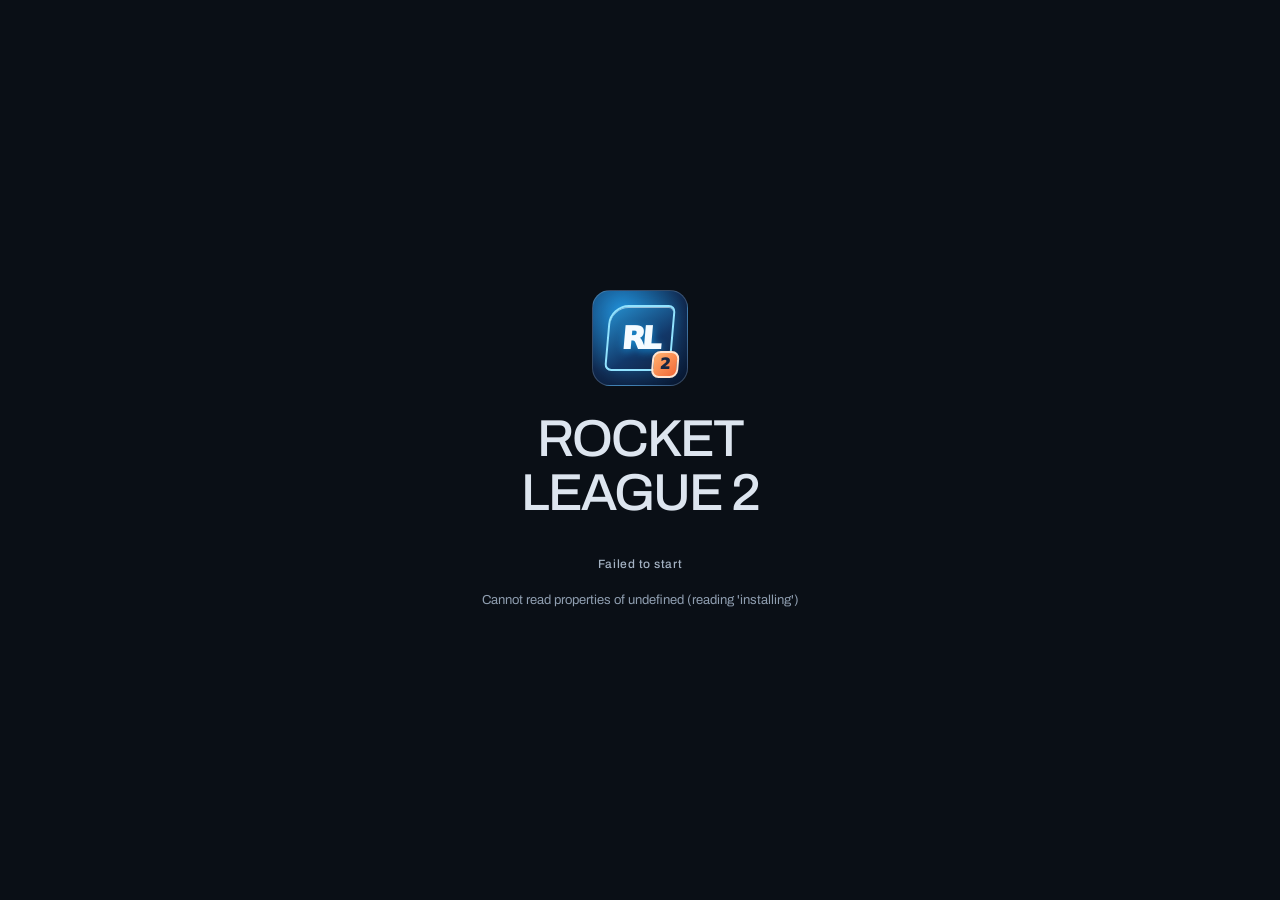
==== commit e93325ff: "fix: create vercel configuration and set output directory to root" ====
--- a/index.html
+++ b/index.html
@@ -2,28 +2,47 @@
 <html lang="en">
   <head>
     <meta charset="UTF-8" />
-    <link rel="icon" href="/favicon.ico" sizes="16x16 32x32 48x48" />
-    <link rel="icon" type="image/png" href="/favicon-32x32.png" sizes="32x32" />
-    <link rel="icon" type="image/png" href="/favicon-16x16.png" sizes="16x16" />
-    <link rel="icon" type="image/png" href="/android-chrome-512x512.png" sizes="512x512" />
-    <link rel="apple-touch-icon" href="/apple-touch-icon.png" sizes="180x180" />
+    <link rel="icon" type="image/png" sizes="16x16" href="/favicon-16x16.png" />
+    <link rel="icon" type="image/png" sizes="32x32" href="/favicon-32x32.png" />
+    <link rel="icon" href="/favicon.ico" sizes="any" />
+    <link rel="apple-touch-icon" sizes="180x180" href="/apple-touch-icon.png" />
     <link rel="manifest" href="/site.webmanifest" />
-    <meta name="theme-color" content="#12376f" />
+    <meta name="theme-color" content="#0a1e40" />
     <meta name="viewport" content="width=device-width, initial-scale=1.0, viewport-fit=cover" />
     <title>Rocket League 2</title>
+    <script type="importmap">{"imports":{"three":"https://cdn.jsdelivr.net/npm/three@0.180.0/build/three.module.js"}}</script>
     <script type="module" crossorigin src="/assets/persisted-sODZFpJB.js"></script>
     <script type="module" crossorigin src="/assets/generatedCues-B42pQoPH.js"></script>
     <script type="module" crossorigin src="/assets/controllers-DoMZqhdH.js"></script>
     <script type="module" crossorigin src="/assets/main-Ujn3KlNv.js"></script>
+    <script type="module" crossorigin src="/assets/firebase-player.js"></script>
+    <script type="module" crossorigin src="/assets/garage.js"></script>
     <link rel="stylesheet" crossorigin href="/assets/main-DyMbeQU4.css">
+  <link rel="preload" as="image" href="/assets/arena/stadium/real-grass.png" fetchpriority="high" />
+    <style>
+body{background:#061225}
+#brand-screen{position:fixed;inset:0;z-index:999999;display:grid;place-items:center;overflow:hidden;color:#f3f8ff;font-family:system-ui,"Segoe UI",sans-serif;background:radial-gradient(ellipse at 50% 35%,rgba(44,135,255,.23),transparent 38%),radial-gradient(ellipse at 80% 82%,rgba(255,133,63,.18),transparent 32%),linear-gradient(145deg,#061225,#0a1e40 58%,#071225);animation:rl2-intro 4.6s cubic-bezier(.6,0,.8,1) forwards;pointer-events:none}
+.rl2-splash__panel{display:flex;flex-direction:column;align-items:center;gap:20px;padding:28px 32px;text-align:center}
+.rl2-splash__logo{display:flex;align-items:center;gap:18px}
+.rl2-splash__mark{position:relative;display:grid;place-items:center;width:76px;height:76px;border:2px solid rgba(220,245,255,.86);border-radius:22px 8px 22px 8px;background:linear-gradient(145deg,#168ad8,#113366 58%,#192b4d);box-shadow:0 0 30px rgba(56,190,255,.25),inset 0 1px rgba(255,255,255,.42);transform:skew(-5deg)}
+.rl2-splash__mark span{font-size:28px;font-weight:950;letter-spacing:-.08em;color:#f5fbff}
+.rl2-splash__mark b{position:absolute;right:-9px;bottom:-8px;display:grid;place-items:center;width:27px;height:27px;border:2px solid #ffe2c9;border-radius:9px;background:linear-gradient(135deg,#ffb16f,#f26836);color:#14223a;font-size:15px;box-shadow:0 4px 14px rgba(255,115,54,.34)}
+.rl2-splash__wordmark{display:flex;flex-direction:column;align-items:flex-start;gap:2px;font-size:clamp(30px,7vw,58px);font-weight:950;letter-spacing:.045em;line-height:.9;text-shadow:0 5px 22px rgba(27,147,255,.22)}
+.rl2-splash__wordmark>span{color:#f5fbff}.rl2-splash__wordmark strong{color:#7edbff}.rl2-splash__wordmark b{color:#ff9958}
+.rl2-splash__status{display:flex;align-items:center;gap:9px;margin-top:6px;color:#d3e5fa;font-size:11px;font-weight:800;letter-spacing:.19em}
+.rl2-splash__status span{width:7px;height:7px;border-radius:50%;background:#54dcff;box-shadow:0 0 12px #54dcff}
+.rl2-splash__track{width:min(280px,68vw);height:4px;overflow:hidden;border-radius:999px;background:rgba(190,220,255,.16)}
+.rl2-splash__track i{display:block;width:45%;height:100%;border-radius:inherit;background:linear-gradient(90deg,#28b8ff,#bcecff 58%,#ff9855);animation:rl2-progress 1.3s ease-in-out infinite alternate}
+.rl2-splash__tagline{color:rgba(207,225,247,.66);font-size:10px;font-weight:700;letter-spacing:.21em}
+.title-block__maker{display:inline-flex;align-items:center;gap:6px;color:rgba(235,245,255,.82);font:700 12px/1.3 system-ui,"Segoe UI",sans-serif;letter-spacing:.035em;text-decoration:none}
+.title-block__maker-mark{display:inline-grid;place-items:center;padding:3px 6px;border:1px solid rgba(255,255,255,.35);border-radius:5px;background:linear-gradient(120deg,#54d3ff,#f8fbff 55%,#ffa15f);color:#10213d;font-size:9px;font-weight:950;box-shadow:0 2px 10px rgba(57,179,255,.22)}
+.title-block__maker strong{background:linear-gradient(95deg,#77dfff 0%,#f5fbff 48%,#ffad70 100%);-webkit-background-clip:text;background-clip:text;color:transparent;font-weight:950}
+@keyframes rl2-progress{from{transform:translateX(-65%)}to{transform:translateX(190%)}}
+@keyframes rl2-intro{0%,82%{opacity:1;visibility:visible}100%{opacity:0;visibility:hidden}}
+@media(prefers-reduced-motion:reduce){#brand-screen{animation-duration:2s}.rl2-splash__track i{animation:none;width:100%}}
+.load__emblem--rl2{display:grid;place-items:center;background:radial-gradient(circle at 30% 20%,#2088cf,#10254a 65%,#07152c)!important}.load__mark{position:relative;display:grid;place-items:center;width:66px;height:66px;border:2px solid #91e3ff;border-radius:19px 7px 19px 7px;background:linear-gradient(145deg,#258dcc,#123768 63%,#122646);color:#f5fbff;font:950 31px/1 system-ui,sans-serif;letter-spacing:-.11em;text-shadow:0 2px 8px #168bd1;box-shadow:0 0 23px #26b7ff55,inset 0 1px #fff8;transform:skew(-5deg)}.load__mark b{position:absolute;right:-10px;bottom:-9px;display:grid;place-items:center;width:27px;height:27px;border:2px solid #ffe5d2;border-radius:8px;background:linear-gradient(135deg,#ffb16f,#f26836);color:#172642;font:950 15px/1 system-ui,sans-serif;letter-spacing:0;text-shadow:none}</style>
   </head>
   <body>
     <div id="app"></div>
-  </body>
+  <div id="brand-screen" aria-hidden="true"><div class="rl2-splash__panel"><div class="rl2-splash__logo"><div class="rl2-splash__mark"><span>RL</span><b>2</b></div><div class="rl2-splash__wordmark"><span>ROCKET</span><strong>LEAGUE <b>2</b></strong></div></div><div class="rl2-splash__status"><span></span> PREPARING THE ARENA</div><div class="rl2-splash__track"><i></i></div><div class="rl2-splash__tagline">DRIVE FAST. OWN THE FIELD.</div></div></div></body>
 </html>
-
-<style>a[href*='play.google.com'], img[src*='google-play'], .google-play-btn { display: none !important; }</style>
-
-<style>a[href*='xthomasms'] { display: none !important; }</style>
-
-<style>title, h1, h2, .title, .logo-text { content: 'Rocket League 2' !important; } a[href*='xthomasms'], [class*='author'], [class*='credit'], a[href*='play.google.com'], img[src*='google-play'], .google-play-btn { display: none !important; } body::after, #app::after { content: 'Made by jenz' !important; position: fixed; bottom: 10px; left: 50%; transform: translateX(-50%); font-family: sans-serif; font-size: 14px; color: rgba(255,255,255,0.8); z-index: 9999; pointer-events: none; }</style>
--- a/assets/main-DyMbeQU4.css
+++ b/assets/main-DyMbeQU4.css
@@ -1 +1,5 @@
 .online-browser,.online-lobby,.multiplayer-hud{--online-border: 3px solid var(--outline);--online-radius: 8px;--online-shadow: 0 4px 0 var(--outline);--online-button-shadow: inset 0 3px var(--blue-highlight), inset 0 -3px var(--ink-1), 0 3px var(--outline);--online-button-font: 400 18px/1.1 var(--display);--online-heading-font: 400 24px/1.1 var(--display);--online-blue: #99d1ff;--online-orange: #ffc68a;color:var(--graphite)}:root[data-theme=realistic] :is(.online-browser,.online-lobby,.multiplayer-hud){--online-border: 1px solid var(--line-2);--online-radius: 4px;--online-shadow: none;--online-button-shadow: none;--online-button-font: 600 14px/1.2 var(--sans);--online-heading-font: 500 20px/1.2 var(--sans)}:is(.online-browser,.online-lobby,.multiplayer-hud) button{display:inline-flex;align-items:center;justify-content:center;min-height:44px;padding:10px 14px;border:var(--online-border);border-radius:var(--online-radius);background:var(--ink-2);color:var(--graphite);box-shadow:var(--online-button-shadow);font:var(--online-button-font);cursor:pointer;white-space:nowrap;touch-action:manipulation}:is(.online-browser,.online-lobby,.multiplayer-hud) button:hover:not(:disabled){background:var(--ink-3)}:is(.online-browser,.online-lobby,.multiplayer-hud) button:active:not(:disabled){transform:translateY(2px);box-shadow:none}:is(.online-browser,.online-lobby,.multiplayer-hud) button:disabled{opacity:.5;cursor:default}:is(.online-browser,.online-lobby,.multiplayer-hud) .online-primary{color:var(--outline);background:var(--mark);box-shadow:inset 0 3px var(--mark-highlight),0 3px var(--outline)}:is(.online-browser,.online-lobby,.multiplayer-hud) .online-primary:hover:not(:disabled){background:var(--mark-hover)}:root[data-theme=realistic] :is(.online-browser,.online-lobby,.multiplayer-hud) button:active{transform:none}:root[data-theme=realistic] :is(.online-browser,.online-lobby,.multiplayer-hud) .online-primary{border-color:var(--mark);box-shadow:none}:is(.online-browser,.online-lobby,.multiplayer-hud) :focus-visible{outline:3px solid var(--focus);outline-offset:3px}:is(.online-browser,.online-lobby,.multiplayer-hud) input:not([type=radio]){font:16px/1.4 var(--sans);width:100%;min-height:44px;padding:10px 12px;border:var(--online-border);border-radius:var(--online-radius);background:var(--well);color:var(--graphite);-webkit-user-select:text;user-select:text}:is(.online-browser,.online-lobby,.multiplayer-hud) input::placeholder{color:var(--graphite-3);opacity:1}.match-panel[data-screen=online]{width:min(940px,100%)}.online-intro{margin-bottom:24px}.online-note{color:var(--graphite-2);font-size:14px;line-height:1.6}.online-lobby h3{font:32px/1.15 var(--display);overflow-wrap:anywhere}.online-lobby{max-width:640px;margin:0 auto;padding:6px 0 12px}#back-to-game{margin-top:18px}[data-play-screen=online] [hidden]{display:none!important}.online-layout{display:grid;grid-template-columns:1.6fr 1fr;gap:36px}.online-rooms,.online-create{border-top:1px solid var(--line-2);padding-top:20px}.online-layout h2{font:var(--online-heading-font);margin-bottom:20px}.online-section-head{display:flex;align-items:baseline;justify-content:space-between;gap:16px}.online-browser label,.online-lobby label,.online-browser legend{display:block;margin-bottom:9px;font-size:14px}.online-browser fieldset{border:0;margin:22px 0}.online-browser fieldset label{padding:9px 0;cursor:pointer}.online-browser fieldset label{display:inline-flex;align-items:center;gap:8px;min-height:44px;cursor:pointer}.online-browser small{display:block;margin:5px 0 0 23px;color:var(--graphite-2)}#create-room>button{width:100%}#join-room{margin:28px 0;padding-top:24px;border-top:1px solid var(--line-1)}#join-room button{margin-top:10px}#room-list-status{color:var(--graphite-2);line-height:1.6;font-size:14px}#room-list{list-style:none;margin-top:16px}#room-list li{display:grid;grid-template-columns:1fr auto;gap:6px 16px;padding:16px 0;border-bottom:1px solid var(--line-1)}#room-list strong{overflow-wrap:anywhere}#room-list span{font-size:13px;color:var(--graphite-2)}#room-list button{grid-column:2;grid-row:1 / 3;align-self:center}.online-browser>.online-note{margin-top:28px}#online-player-name{max-width:280px;margin-bottom:24px}#online-your-name{margin-bottom:18px}#online-roster{list-style:none;padding:0;margin-bottom:24px;border-top:1px solid var(--line-2)}#online-roster li{padding:10px 0;border-bottom:1px solid var(--line-1)}#online-result{margin-top:24px;overflow-x:auto}#online-result h4{font:var(--online-heading-font)}#online-result-title{margin:10px 0;line-height:1.5}#online-result-duration{margin-bottom:8px;color:var(--graphite-2);font-size:13px}#online-forfeit-confirm{margin-top:20px;padding:16px;border:1px solid var(--mark-line);border-radius:var(--online-radius);background:var(--ink-0)}#online-forfeit-confirm p{margin-bottom:12px;line-height:1.5}#online-error{margin:0 0 20px;padding:14px;border:1px solid var(--mark-line);background:var(--ink-0);color:var(--mark-text);border-radius:8px}:root[data-theme=realistic] #online-error{border-radius:4px}.online-kicker{color:var(--mark-text);text-transform:uppercase;font-size:12px;font-weight:700;margin-bottom:12px}#lobby-status{margin:18px 0 24px;line-height:1.5}.online-invite{display:flex;gap:8px;margin-bottom:16px}.online-invite input{min-width:0}.online-invite button{flex-shrink:0}.online-actions{display:flex;gap:10px;flex-wrap:wrap;margin-top:24px;padding-bottom:4px}.online-score-table{border-collapse:collapse;width:100%;font-size:14px;font-variant-numeric:tabular-nums}.online-score-table th,.online-score-table td{padding:14px 10px;border-bottom:1px solid var(--line-2);text-align:right}.online-score-table thead{color:var(--graphite-2);font-size:12px}.online-score-table th:first-child{text-align:left;overflow-wrap:anywhere;min-width:100px}.online-score-table tbody th{font-weight:700}.online-score-table tbody td:first-of-type{font:var(--online-heading-font)}.online-score-table [data-team=orange] th{color:var(--online-orange)}.online-score-table [data-team=blue] th{color:var(--online-blue)}.online-score-table tbody[data-team=blue]{--score-team-color: var(--online-blue)}.online-score-table tbody[data-team=orange]{--score-team-color: var(--online-orange)}.online-score-table tbody .online-score-team th{padding:8px 12px;text-align:left;border-left:3px solid var(--score-team-color);background:color-mix(in srgb,var(--score-team-color) 10%,var(--ink-0));font-size:13px;font-weight:700}.multiplayer-hud{position:absolute;top:0;right:0;bottom:0;left:0;padding:max(24px,var(--safe-top)) max(24px,var(--safe-right)) max(24px,var(--safe-bottom)) max(24px,var(--safe-left));pointer-events:none;font:14px/1.4 var(--sans)}.multiplayer-hud[hidden],.multiplayer-hud [hidden]{display:none!important}.multiplayer-hud[data-chat-open=true] .online-room-bar{display:none}.multiplayer-hud button{pointer-events:auto}.online-room-bar{position:fixed;z-index:40;top:24px;left:24px;width:min(380px,calc(100% - 48px));border:var(--online-border);border-radius:var(--online-radius);background:var(--chrome-bg);box-shadow:var(--online-shadow)}.online-room-heading{display:flex;align-items:center;gap:12px;padding:12px}.online-room-heading>div{flex:1;min-width:0}.online-room-heading>.online-room-heading-actions{flex:0 0 auto;display:flex;flex-direction:column;gap:8px}.online-room-heading-actions:has(button:not([hidden])){align-self:center}.online-room-heading-actions:not(:has(button:not([hidden]))){display:none}.online-room-stage{display:block;font:var(--online-heading-font)}.online-room-state{display:block;color:var(--graphite-2);font-size:12px;line-height:1.5;overflow-wrap:anywhere;margin-top:4px}.online-room-nav{display:grid;grid-template-columns:1fr 1.35fr 1fr;gap:8px;padding:0 12px 12px}.online-room-nav:has([data-action=scoreboard][hidden]){grid-template-columns:repeat(2,minmax(0,1fr))}.online-room-nav button{padding-inline:7px;min-width:0}.online-room-nav button[aria-pressed=true]{background:var(--mark);color:var(--outline);box-shadow:inset 0 3px var(--mark-highlight),0 3px var(--outline)}.online-room-nav button[aria-pressed=true]:hover:not(:disabled){background:var(--mark-hover)}:root[data-theme=realistic] .online-room-nav button[aria-pressed=true]{background:var(--mark-soft);border-color:var(--mark);color:var(--mark-text);box-shadow:none}:root[data-theme=realistic] .online-room-nav button[aria-pressed=true]:hover:not(:disabled){background:var(--mark-soft);color:var(--mark-hover)}.online-scoreboard{position:fixed;z-index:60;top:50%;left:50%;transform:translate(-50%,-50%);width:min(680px,calc(100% - 32px));max-height:calc(100dvh - 32px);overflow-y:auto;pointer-events:auto;padding:20px;border:var(--online-border);border-radius:var(--online-radius);background:var(--ink-0);box-shadow:var(--online-shadow)}.online-scoreboard h2{font:var(--online-heading-font);margin:0 0 16px}.online-chat{position:fixed;z-index:45;left:24px;top:45%;display:flex;flex-direction:column;width:min(400px,calc(100% - 48px));max-height:var(--online-viewport-height, calc(100dvh - 48px) );overflow-y:auto;overscroll-behavior:contain;pointer-events:auto}.online-chat-options{display:flex;gap:8px;margin-bottom:8px;padding-top:4px;flex-wrap:wrap}.online-chat-options button,.online-chat form button{font-size:14px}.online-chat-feed{min-height:0;max-height:150px;overflow-y:auto;overflow-wrap:anywhere;padding:10px 12px;border:var(--online-border);border-radius:var(--online-radius);background:var(--chrome-bg);-webkit-user-select:text;user-select:text}.online-chat-feed p{margin:4px 0}.online-chat-feed [data-team=orange]{color:var(--online-orange)}.online-chat-feed [data-team=blue]{color:var(--online-blue)}.online-chat form{background:var(--ink-0);border:var(--online-border);border-radius:var(--online-radius);padding:12px;margin-top:8px}.online-chat form,.online-chat-options{flex-shrink:0}.online-chat form button+button{margin-left:8px}.online-chat label{display:block;font-size:12px;color:var(--graphite-2);margin-bottom:8px}.online-chat input{margin-bottom:10px}.online-chat-error{margin-top:8px;color:var(--mark-text)}.online-chat-error:empty{display:none}@media (max-width: 700px){.online-layout{grid-template-columns:minmax(0,1fr);gap:26px}.online-rooms{min-height:120px}.online-invite{flex-wrap:wrap}.online-invite input{flex:1 1 200px}.online-scoreboard{padding:12px}.online-scoreboard h2{font-size:18px;margin-bottom:12px}.online-score-table{font-size:12px}.online-score-table thead{font-size:10px}.online-score-table th,.online-score-table td{padding:10px 5px}.online-score-table th:first-child{min-width:72px}.online-score-table tbody td:first-of-type{font-size:18px}}@media (max-width: 860px),(max-height: 500px),(pointer: coarse){.multiplayer-hud{padding:max(10px,var(--safe-top)) max(10px,var(--safe-right)) max(10px,var(--safe-bottom)) max(10px,var(--safe-left))}.online-room-bar{width:min(340px,calc(100% - 20px))}.online-room-heading{padding:9px 10px;gap:8px}.online-room-stage{font-size:18px}.online-room-state{font-size:11px}.online-room-nav{padding:0 10px 10px;gap:7px}.online-chat{width:min(360px,calc(100% - 20px))}}@media (max-height: 500px){.online-lobby h3{font-size:24px}#lobby-status{margin:10px 0}.online-actions{margin-top:12px}.online-room-heading{padding-block:6px}.online-room-stage{font-size:16px}.online-room-state{margin-top:0}.online-room-nav{padding-bottom:7px}.online-room-bar button{font-size:14px}.online-chat-feed{max-height:60px}}.online-field-hint{margin:6px 0 18px;font-size:12px}#online-player-name{margin-bottom:0}.online-layout{grid-template-columns:minmax(0,1.65fr) minmax(0,1fr);gap:28px}.online-filters{display:grid;grid-template-columns:minmax(0,1fr) minmax(120px,.65fr);gap:12px;margin-bottom:16px}.online-filters label{min-width:0;margin:0}.online-filters input[type=search],.online-filters select{margin-top:8px}:is(.online-browser,.online-lobby) select{width:100%;min-height:44px;padding:10px 12px;font:16px/1.4 var(--sans);background:var(--well);color:var(--graphite);border:var(--online-border);border-radius:var(--online-radius)}.online-filters .online-check{grid-column:1 / -1;display:flex;gap:10px;align-items:center;min-height:44px;cursor:pointer}#room-list li{grid-template-columns:minmax(0,1fr) auto;gap:6px 12px}#room-list strong{display:-webkit-box;-webkit-box-orient:vertical;-webkit-line-clamp:2;overflow:hidden;line-height:1.4;min-width:0;unicode-bidi:plaintext;align-self:start}.online-pagination{display:flex;align-items:center;justify-content:space-between;gap:12px}.online-pagination span{color:var(--graphite-2);font-size:13px}.online-browser-footer:not([hidden])~.match-panel__shortcut{display:none}.online-host-label{display:inline-block;margin-left:8px;font:11px/1.4 var(--sans);color:var(--graphite-2);border:1px solid var(--line-2);padding:2px 5px;border-radius:3px;vertical-align:middle}.online-score-table bdi,.online-chat-feed bdi,.online-room-state bdi,#online-roster bdi{unicode-bidi:isolate;overflow-wrap:anywhere}#lobby-title{unicode-bidi:plaintext}@media (max-width: 700px){.online-layout{grid-template-columns:minmax(0,1fr)}}@media (max-width: 420px){.online-filters{grid-template-columns:minmax(0,1fr)}}.online-room-table{overflow:visible}.match-panel[data-screen=online] .match-panel__body{padding-block:0}[data-play-screen=online]{padding-block:22px 19px}@media (max-width: 640px){[data-play-screen=online]{padding-block:18px}}@media (max-height: 760px){[data-play-screen=online]{padding-block:15px}}.online-toolbar{display:grid;grid-template-columns:minmax(130px,.75fr) minmax(220px,1.5fr) auto;align-items:end;gap:16px;margin-bottom:20px}.online-toolbar label{margin:0}.online-toolbar input{margin-top:6px}.online-toolbar #online-player-name{max-width:none}.online-toolbar #join-room{margin:0;padding:0;border:0}.online-toolbar .online-invite{gap:8px;margin:0;align-items:end;flex-wrap:nowrap}.online-toolbar #join-room button{margin:0}.online-layout{display:block}.online-rooms{border:0;padding:0}.online-section-head{align-items:center;margin-bottom:12px}.online-layout h2{margin:0}.online-filters{grid-template-columns:minmax(180px,1fr) minmax(140px,.6fr) auto;align-items:end;gap:14px;margin-bottom:8px}.online-filters .online-check{grid-column:auto;white-space:nowrap}#room-list-status{font-size:12px;margin:8px 0}.online-room-columns,#room-list li{display:grid;grid-template-columns:minmax(0,1fr) 76px 82px 66px 74px;align-items:center;gap:12px}.online-room-columns{position:sticky;top:0;z-index:1;background:var(--ink-1);padding:8px 4px 8px 0;border-bottom:1px solid var(--line-2);color:var(--graphite-2);font:12px/1.4 var(--sans)}#room-list{margin:0;padding:0 4px 0 0}#room-list li{padding:12px 0}#room-list button{grid-column:auto;grid-row:auto;min-width:0}.online-room-name{min-width:0;display:grid;gap:3px}#room-list strong{display:block;overflow:hidden;text-overflow:ellipsis;white-space:nowrap;font-size:16px}#room-list .online-room-name span{font-size:12px}.online-room-count,.online-room-ping{font-variant-numeric:tabular-nums}#room-list .online-room-ping{min-width:0;padding-inline:6px;font-size:14px}.online-room-country img{display:block;width:28px;height:21px;object-fit:contain;border-radius:2px}#back-to-game{margin-top:14px}.online-create{margin-bottom:20px;padding:16px;border:var(--online-border);border-radius:var(--online-radius);background:var(--ink-0)}.online-create h2{font:var(--online-heading-font)}.online-connection-choice .online-note{margin-top:8px}.online-connection-choice .online-actions{margin-top:14px}.online-create-fields{display:grid;grid-template-columns:minmax(160px,1fr) 100px auto auto;align-items:end;gap:14px}.online-create-fields label{margin:0}.online-create-fields label input,.online-create-fields select{margin-top:6px}.online-create-fields fieldset{margin:0;display:flex;gap:12px}.online-create-fields legend{margin:0}.online-create-fields fieldset label{min-height:44px;display:flex;align-items:center}.online-create .online-field-hint{margin:8px 0 0}.online-browser,.online-lobby{--online-control-height: 48px}:is(.online-browser,.online-lobby) :is(input:not([type=radio]):not([type=checkbox]),select,button){box-sizing:border-box;height:var(--online-control-height);min-height:var(--online-control-height);padding-block:0}.online-toolbar>label,.online-create-fields>label,.online-filters>label:not(.online-check){display:grid;gap:6px;line-height:1.4}.online-toolbar #join-room{display:grid;gap:6px}.online-toolbar #join-room>label{line-height:1.4}.online-toolbar input,.online-create-fields label input,.online-create-fields select,.online-filters input[type=search],.online-filters select{display:block;margin:0}.online-create-fields legend{padding:0 0 6px;line-height:1.4}.online-create-fields fieldset label{height:var(--online-control-height);min-height:var(--online-control-height);padding:0}.online-filters .online-check{min-height:var(--online-control-height)}.online-room-columns>*,#room-list li>*{text-align:center}.online-room-columns>:first-child,#room-list .online-room-name{text-align:left}.online-room-country img{margin-inline:auto}.online-score-table :is(th,td),.online-score-table th:first-child{text-align:center}.online-score-table th[scope=row],.online-score-table thead th:first-child{text-align:left}.online-team-picker{display:flex;gap:10px;flex-wrap:wrap;margin-bottom:18px}.online-team-picker [aria-pressed=true]{border-color:var(--mark)}.online-host-controls{display:grid;grid-template-columns:100px minmax(0,1fr);align-items:end;gap:18px;margin-bottom:24px}.online-host-controls label{display:grid;gap:6px;line-height:1.4;margin:0;min-width:0}.online-host-controls select{min-width:0}#online-add-bot{display:grid;grid-template-columns:minmax(90px,1fr) minmax(120px,1.5fr) auto;align-items:end;gap:10px}#online-roster li{display:flex;align-items:center;justify-content:space-between;gap:12px;min-height:48px}#online-roster li>span{min-width:0}#online-roster button{flex-shrink:0}#online-roster [data-team="0"]{color:var(--online-blue)}#online-roster [data-team="1"]{color:var(--online-orange)}@media (max-width: 700px){.online-host-controls{grid-template-columns:1fr;gap:14px}.online-toolbar{grid-template-columns:minmax(0,1fr) auto;gap:12px}.online-toolbar #join-room{grid-row:2;grid-column:1 / -1}.online-filters{grid-template-columns:1fr 1fr;gap:8px}.online-filters .online-check{grid-column:1 / -1;min-height:30px}.online-room-columns,#room-list li{grid-template-columns:minmax(0,1fr) 46px 58px 34px 60px;gap:6px}#room-list button{font-size:14px;padding-inline:6px}.online-room-columns{font-size:10px}.online-create-fields{grid-template-columns:minmax(0,1fr) 90px}.online-create-fields fieldset{grid-column:1}#room-list strong{font-size:14px}}.online-room-bar{display:flex;flex-direction:column;align-items:center;gap:6px;padding:6px;width:max-content;max-width:calc(100% - 20px)}.online-room-bar .online-room-heading,.online-room-bar .online-room-heading-actions,.online-room-bar .online-room-nav{display:contents}.online-room-heading>div:first-child,.online-room-bar .online-action-label{position:absolute;width:1px;height:1px;padding:0;margin:-1px;overflow:hidden;clip-path:inset(50%);white-space:nowrap}.online-room-bar .ui-icon{display:block;flex:none}.online-room-bar button{flex-direction:column;gap:0;width:44px;height:44px;min-width:44px;padding:0;flex:none}.online-room-bar .online-action-key{color:inherit;background:none;border:0;padding:0;font:500 11px/1 var(--sans)}.online-room-bar [data-action=room]{order:0}.online-room-bar [data-action=scoreboard]{order:1}.online-room-bar [data-action=chat]{order:2}.online-room-bar [data-action=next-player]{order:3}.online-room-bar [data-action=primary]{order:4}@media (pointer: coarse){.online-room-bar .online-action-key{display:none}}body.touch-controls-enabled .online-room-bar .online-action-key{display:none}@font-face{font-family:Lilita One;font-style:normal;font-display:swap;font-weight:400;src:url([data-uri]) format("woff2"),url([data-uri]) format("woff")}@font-face{font-family:Archivo;font-style:normal;font-display:swap;font-weight:400;src:url([data-uri]) format("woff2"),url([data-uri]) format("woff")}@font-face{font-family:Archivo;font-style:normal;font-display:swap;font-weight:500;src:url([data-uri]) format("woff2"),url([data-uri]) format("woff")}@font-face{font-family:Archivo;font-style:normal;font-display:swap;font-weight:700;src:url([data-uri]) format("woff2"),url([data-uri]) format("woff")}.status{position:fixed;top:max(16px,var(--safe-top));left:max(24px,var(--safe-left));z-index:30;width:288px;border:1px solid var(--line-2);border-radius:2px;background:var(--chrome-bg);pointer-events:none;-webkit-user-select:none;user-select:none;font-variant-numeric:tabular-nums}.status[hidden]{display:none}.status__section{padding:9px 12px;border-bottom:1px solid var(--line-1)}.status__section[hidden]{display:none}.status__section:last-child{border-bottom:0}.status__hero{display:flex;align-items:baseline;justify-content:space-between;gap:12px}.status__pair{display:flex;align-items:baseline;gap:5px}.status__value{font-size:26px;font-weight:500;line-height:1;color:var(--graphite)}.status__pair--alt .status__value{color:var(--graphite-2)}.status__unit{font-family:var(--narrow);font-size:10.5px;font-weight:600;letter-spacing:.16em;text-transform:uppercase;color:var(--graphite-3)}.status__figures{display:flex;gap:14px;margin-top:7px}.status__figures>div{flex:1}.status__figures dt{font-family:var(--narrow);font-size:9px;font-weight:600;letter-spacing:.16em;text-transform:uppercase;color:var(--graphite-3)}.status__figures dd{margin-top:1px;font-size:12.5px;color:var(--graphite)}.status__chart{display:block;width:100%;height:54px}.status__trace{fill:none;stroke:var(--graphite-2);stroke-width:1;vector-effect:non-scaling-stroke}.status__over{fill:none;stroke:var(--mark-line);stroke-width:1;vector-effect:non-scaling-stroke}.status__budget{stroke:var(--line-3);stroke-width:1;stroke-dasharray:5 4;vector-effect:non-scaling-stroke}.status__caption,.status__heading{font-family:var(--narrow);font-size:9.5px;font-weight:600;letter-spacing:.14em;text-transform:uppercase;color:var(--graphite-3)}.status__caption{margin-top:5px}.status__heading{margin-bottom:5px}.status__grid line{stroke:var(--line-1);stroke-width:1;vector-effect:non-scaling-stroke}.status__toggle{display:flex;align-items:center;justify-content:space-between;gap:8px;width:100%;padding:0;border:0;background:transparent;cursor:pointer;pointer-events:auto}.status__toggle .status__heading{margin-bottom:0;transition:color .14s var(--ease)}.status__toggle:hover .status__heading{color:var(--graphite)}.status__toggle:focus-visible{outline:2px solid var(--mark);outline-offset:3px}.status__chevron{width:7px;height:7px;border-right:1px solid var(--graphite-3);border-bottom:1px solid var(--graphite-3);transform:rotate(45deg) translate(-2px,-2px);transition:transform .18s var(--ease)}.status.is-phases-collapsed .status__chevron{transform:rotate(-45deg) translate(-2px,-2px)}.status__rows[hidden]{display:none}.status__toggle+.status__rows{margin-top:6px}.status__rows{display:grid;gap:2px}.status__row{display:flex;justify-content:space-between;gap:12px;font-size:12px;color:var(--graphite-2)}.status__figure{color:var(--graphite)}.status__row.is-warn,.status__row.is-warn .status__figure{color:var(--mark)}.dim.is-disabled{opacity:.45}.dim.is-disabled .dim__label{cursor:default}@media (max-width: 860px){.status{top:max(12px,var(--safe-top));left:calc(var(--safe-left) + 44px);width:min(224px,calc(100vw - var(--safe-left) - var(--safe-right) - 56px))}.status__value{font-size:22px}}.touch-controls[hidden]{display:none!important}.touch-controls{position:fixed;top:0;right:0;bottom:0;left:0;z-index:35;pointer-events:none;user-select:none;-webkit-user-select:none;-webkit-touch-callout:none}.touch-ball-actions{position:absolute;top:max(12px,var(--safe-top));left:50%;transform:translate(-50%);display:flex;gap:4px}.touch-ball-actions .touch-button{position:relative;width:48px;min-height:44px;border-radius:5px;font-size:8px;letter-spacing:.04em}@media (max-width: 600px){.touch-ball-actions{top:calc(max(12px,var(--safe-top)) + 68px)}}.touch-stick-zone{--touch-stick-zone-size: clamp(132px, 32vmin, 180px);position:absolute;left:max(10px,var(--safe-left));bottom:max(10px,var(--safe-bottom));width:var(--touch-stick-zone-size);height:var(--touch-stick-zone-size);border-radius:50%;pointer-events:auto;touch-action:none}.touch-stick-zone__label{position:absolute;left:50%;bottom:2px;transform:translate(-50%);z-index:2;font-family:var(--narrow);font-size:9px;font-weight:600;letter-spacing:.18em;text-transform:uppercase;color:var(--graphite-3);pointer-events:none}.touch-stick-zone .back,.touch-stick-zone .front{box-sizing:border-box!important;border:1px solid var(--line-3);box-shadow:0 0 0 1px #04070b4d}.touch-stick-zone .back{background:radial-gradient(circle at center,transparent 0 31%,var(--line-1) 32% 33%,transparent 34%),#0e141db3!important}.touch-stick-zone .front{background:#97a7b957!important;border-color:var(--graphite-2)}.touch-actions{position:absolute;right:max(10px,var(--safe-right));bottom:max(10px,var(--safe-bottom));width:clamp(176px,44vw,224px);height:clamp(172px,40vmin,204px);pointer-events:none}.touch-button{position:absolute;display:grid;place-items:center;padding:0;border:1px solid var(--line-3);border-radius:50%;color:var(--graphite-2);background:#0e141d4d;font-family:var(--narrow);font-size:10px;font-weight:600;letter-spacing:.1em;text-transform:uppercase;line-height:1;box-shadow:inset 0 0 0 4px #96b2cd06;cursor:pointer;pointer-events:auto;touch-action:none;-webkit-tap-highlight-color:transparent;transition:color .1s linear,border-color .1s linear,background-color .1s linear}.touch-button:hover{color:var(--graphite);border-color:var(--graphite-2)}.touch-button:focus-visible{outline:2px solid var(--mark);outline-offset:2px}.touch-button.is-active{color:var(--mark);border-color:var(--mark-line);background:#261717a8}.touch-button--jump{right:0;bottom:0;width:clamp(68px,15vw,80px);height:clamp(68px,15vw,80px);color:var(--graphite)}.touch-button--boost{right:clamp(70px,15vw,82px);bottom:clamp(45px,10vw,56px);width:clamp(64px,14vw,74px);height:clamp(64px,14vw,74px)}.touch-button--handbrake{right:0;bottom:clamp(80px,17vw,94px);width:clamp(54px,12vw,62px);height:clamp(54px,12vw,62px);font-size:9px}.touch-button--cam{left:0;bottom:4px;width:clamp(46px,10vw,54px);height:clamp(46px,10vw,54px);font-size:9px}.touch-button--reset{left:clamp(12px,4vw,22px);top:0;width:clamp(44px,9vw,50px);height:clamp(44px,9vw,50px);border-style:dashed;font-size:8px}body.touch-controls-enabled{overscroll-behavior:none}body.touch-controls-enabled .ball-cam-indicator{bottom:calc(max(10px,var(--safe-bottom)) + clamp(132px,32vmin,180px) + 8px)}body.touch-controls-enabled .boost{top:max(12px,var(--safe-top));right:auto;bottom:auto;left:max(12px,var(--safe-left))}body.touch-controls-enabled .status{top:calc(max(12px,var(--safe-top)) + 62px)}@media (max-width: 600px){body.touch-controls-enabled .status{top:calc(max(12px,var(--safe-top)) + 120px)}}@media (max-width: 400px){body.touch-controls-enabled .status{max-height:calc(100dvh - max(10px,var(--safe-top)) - var(--safe-bottom) - 259px)}}@media (max-width: 340px){.touch-stick-zone{--touch-stick-zone-size: 120px}}@media (prefers-reduced-motion: reduce){.touch-button{transition:none}}.ui-icon{display:inline-block;flex-shrink:0;fill:currentColor;stroke:none;vertical-align:middle}button,input,select{-webkit-tap-highlight-color:transparent}button:focus-visible,select:focus-visible,input[type=range]:focus-visible,body.pad-nav .sheet :focus{outline:3px solid var(--focus);outline-offset:3px}button:disabled{cursor:wait;opacity:.65}.game-update{position:fixed;z-index:130;top:max(12px,env(safe-area-inset-top));left:50%;transform:translate(-50%);display:flex;align-items:center;gap:16px;width:max-content;max-width:calc(100vw - 24px);padding:12px 16px;border:3px solid var(--outline);border-radius:12px;background:var(--ink-0);color:#fff;box-shadow:0 4px var(--outline);font:14px/1.4 var(--sans)}.game-update strong{font:20px var(--display)}.game-update p{max-width:36ch;margin-top:3px;color:var(--graphite-2);font-size:12px}.game-update button{flex-shrink:0;min-height:44px;padding:8px 14px;border:2px solid var(--outline);border-radius:8px;background:var(--mark);color:var(--outline);font:700 14px var(--sans);cursor:pointer}#loading{position:fixed;top:0;right:0;bottom:0;left:0;z-index:120;display:grid;place-content:center;justify-items:center;gap:20px;padding:24px;background:repeating-conic-gradient(from 0deg at 50% 45%,var(--load-ray) 0deg 15deg,var(--load-base) 15deg 30deg);color:#fff;text-align:center}.load__emblem{width:152px;height:152px;margin-bottom:4px;overflow:hidden;border:4px solid var(--outline);border-radius:28px;background:var(--ink-0);box-shadow:0 7px var(--outline);transform:rotate(-6deg)}.load__emblem img{display:block;width:100%;height:100%;object-fit:cover}.load__title{font:clamp(46px,9vw,82px)/.93 var(--display);-webkit-text-stroke:2px var(--outline);paint-order:stroke fill;text-shadow:0 5px var(--outline);transform:rotate(-3deg)}.load__title span{display:block;color:var(--mark)}#loading .load__label{margin-top:16px;font:20px var(--display)}#loading .load__rule{width:min(280px,68vw);height:19px;overflow:hidden;border:3px solid var(--outline);border-radius:6px;background:var(--well)}#loading .load__rule:after{content:"";display:block;width:45%;height:100%;background:var(--mark);box-shadow:inset 0 3px #fff4;animation:load-sweep 1.3s ease-in-out infinite alternate}@keyframes load-sweep{0%{transform:translate(-100%)}to{transform:translate(225%)}}#loading .load__note{max-width:60ch;color:#cee2ff;font-size:13px;line-height:1.5;overflow-wrap:anywhere}#loading[data-state=error] .load__rule{display:none}#loading[data-state=error] .load__label{color:var(--mark-text)}.hud-tools{position:fixed;z-index:40;top:max(24px,var(--safe-top));right:max(24px,var(--safe-right));display:flex;gap:10px}.hud-tool{display:grid;place-items:center;width:52px;height:52px;border:3px solid var(--outline);border-radius:10px;background:var(--ink-2);color:#fff;box-shadow:inset 0 3px #ffffff30,inset 0 -4px var(--ink-1),0 4px var(--outline);cursor:pointer;transition:transform .13s var(--ease),background-color .13s var(--ease)}.hud-tool:hover{transform:translateY(-3px);background:var(--ink-3)}.hud-tool:active{transform:translateY(3px)}.hud-tool .ui-icon{width:27px;height:27px;filter:drop-shadow(0 2px var(--outline))}.cursor-hint{position:absolute;top:calc(100% + 12px);right:0;display:none;align-items:center;gap:7px;padding:8px 10px;border:2px solid var(--outline);border-radius:6px;background:var(--ink-0);color:#d5e6ff;font:12px var(--sans);white-space:nowrap;cursor:pointer}#app.game-playing .cursor-hint,#app.cursor-browsing .cursor-hint{display:inline-flex}body.touch-controls-enabled #app .cursor-hint,.android-app #app .cursor-hint{display:none}.cursor-hint kbd{border-radius:3px;padding:2px 5px;background:var(--mark);color:var(--outline);font:700 11px var(--sans)}.cursor-hint:hover{border-color:var(--mark)}.status{border:2px solid var(--outline);border-radius:8px;background:var(--chrome-bg);box-shadow:0 4px var(--outline);color:var(--graphite)}.status__value{font-family:var(--display)}.status__heading,.status__unit,.status__caption,.status__figures dt{letter-spacing:.04em}.status__toggle{min-height:28px}.boost{--boost-size: 168px;--boost-number-size: 48px;--boost-label-size: 12px;--boost-stroke: 14px;--boost-color: var(--mark);--boost-number-color: white;position:fixed;z-index:30;right:max(24px,var(--safe-right));bottom:calc(max(26px,var(--safe-bottom)) + 98px);width:var(--boost-size);height:var(--boost-size);padding:0;border:0;background:none;box-shadow:none;pointer-events:none}.boost__head{position:absolute;top:0;right:0;bottom:0;left:0;z-index:1;display:flex;flex-direction:column;align-items:center;justify-content:center;gap:2px;transform:translateY(5%)}.boost__label{color:var(--graphite-2);font:var(--boost-label-size)/1.2 var(--display);letter-spacing:.08em;text-transform:uppercase}.boost__figure{color:var(--boost-number-color);font:var(--boost-number-size)/1 var(--display);font-variant-numeric:tabular-nums;text-shadow:0 3px var(--outline)}.boost__scale{position:absolute;top:0;right:0;bottom:0;left:0;width:100%;height:100%;display:block;overflow:visible;filter:drop-shadow(0 3px var(--outline))}.boost__plate{fill:var(--chrome-bg);fill-opacity:.94;stroke:var(--outline);stroke-width:3px}.boost__track,.boost__fill{fill:none;stroke-width:var(--boost-stroke);stroke-linecap:butt}.boost__track{stroke:var(--line-2)}.boost__fill{stroke:var(--boost-color)}.boost__guide{fill:none;stroke:var(--line-2);stroke-width:1px;vector-effect:non-scaling-stroke}.boost.is-firing{--boost-color: var(--mark-highlight);--boost-number-color: var(--mark)}.boost.is-full{--boost-color: #ffe07a;--boost-number-color: #ffe07a}.boost.is-full .boost__label{color:var(--boost-color)}.boost.is-low{--boost-color: #ff6b6b;--boost-number-color: #ff6b6b}.boost.is-unlimited{--boost-color: var(--graphite-3)}.ball-cam-indicator{position:fixed;z-index:30;left:max(24px,var(--safe-left));bottom:calc(max(26px,var(--safe-bottom)) + 88px);display:inline-flex;align-items:center;gap:9px;color:#fff;background:var(--chrome-bg);padding:8px 12px;border:2px solid var(--outline);border-radius:6px;font:15px/1.2 var(--display);box-shadow:0 3px var(--outline);pointer-events:none}.ball-cam-indicator:before{content:"";flex:0 0 8px;width:8px;height:8px;border-radius:50%;background:var(--mark);box-shadow:0 0 0 3px var(--mark-soft);animation:camera-record 2.4s ease-in-out infinite}@keyframes camera-record{0%,to{opacity:1;transform:scale(1)}50%{opacity:.55;transform:scale(.78)}}.ball-cam-indicator[hidden]{display:none}.touch-button{font-family:var(--display);font-weight:400;font-size:14px;letter-spacing:0;color:#fff;border:3px solid var(--outline);background:var(--ink-1);box-shadow:inset 0 3px #ffffff2b,0 4px var(--outline)}.touch-button:hover{color:#fff;border-color:var(--outline)}.touch-button.is-active{color:var(--outline);background:var(--mark);border-color:var(--outline);transform:translateY(3px);box-shadow:inset 0 2px #fff6,0 1px var(--outline)}.touch-button--boost{color:var(--outline);background:var(--mark);font-size:17px}.touch-button--jump{background:var(--ink-3);font-size:19px}.touch-button--handbrake{font-size:13px}.touch-button--cam,.touch-button--reset{font-size:12px}.touch-button--reset{border-style:solid}.touch-ball-actions{gap:5px}.touch-ball-actions .touch-button{width:49px;border-radius:7px;font-size:11px;letter-spacing:0;background:var(--ink-1)}.touch-stick-zone .back{border:3px solid #8dbef275;background:#0b285c8c!important;box-shadow:inset 0 0 0 10px #4b82d522}.touch-stick-zone .front{border:3px solid var(--outline);background:#4b9beaaf!important;box-shadow:inset 0 3px #c0e5ff65,0 3px #081b428c}.touch-stick-zone__label{font:12px var(--display);color:#fff;letter-spacing:.03em;text-shadow:0 2px 3px var(--outline)}html.android-app:not(:has(.touch-controls:not([hidden]))) .boost{bottom:max(24px,var(--safe-bottom))}@media (max-width: 860px),(pointer: coarse){.hud-tools{top:max(12px,var(--safe-top));right:max(12px,var(--safe-right));gap:7px}.hud-tool{width:44px;height:44px;border-radius:8px}.hud-tool .ui-icon{width:24px;height:24px}.ball-cam-indicator{left:max(12px,var(--safe-left));font-size:13px}}@media (max-width: 400px){.status{top:75px;max-height:calc(100dvh - 180px);overflow-y:auto;pointer-events:auto}}@media (max-height: 500px){.status{max-height:calc(100dvh - 100px);overflow-y:auto;pointer-events:auto}.load__emblem{width:86px;height:86px;border-radius:18px}#loading{gap:12px}.load__title{font-size:48px}#loading .load__label{margin-top:6px}}@media (prefers-reduced-motion: reduce){*,*:before,*:after{scroll-behavior:auto!important}.hud-tool,.touch-button{transition:none}.ball-cam-indicator:before{animation:none}#loading .load__rule:after{animation:none;width:100%}}.touch-ball-actions[hidden],.touch-button[hidden],.touch-stick-zone[hidden]{display:none!important}@media (max-width: 860px),(max-height: 500px),(pointer: coarse){#app{--hud-top: max(10px, var(--safe-top));--hud-left: max(10px, var(--safe-left));--hud-right: max(10px, var(--safe-right));--hud-bottom: max(10px, var(--safe-bottom))}#app .hud-tools{top:var(--hud-top);right:var(--hud-right);gap:8px}#app .hud-tool{width:44px;height:44px;border-radius:8px}#app .hud-tool .ui-icon{width:23px;height:23px}#app .car-tab,#app .match-tab{top:var(--hud-top);bottom:auto;right:auto;width:82px;min-width:0;height:44px;min-height:44px;padding:6px;flex-direction:row;justify-content:center;align-items:center;gap:4px;border-radius:8px;transform:none;box-shadow:inset 0 2px var(--mark-highlight),0 3px var(--outline)}#app .car-tab{left:var(--hud-left)}#app .match-tab{left:calc(var(--hud-left) + 90px);width:70px}#app .car-tab:hover,#app .match-tab:hover{transform:none}#app .car-tab:active,#app .match-tab:active{transform:translateY(2px)}#app .car-tab__label{font-size:13px}#app .match-tab__label{font-size:17px;line-height:1}#app .car-tab__icon svg{width:20px;height:20px}#app .match-tab__icon{flex:0 0 16px;width:16px;align-self:center;margin:0}#app .match-tab__icon svg{width:18px;height:18px;transform:translate(-2px)}#app .car-tab__ride,#app .match-tab__mode{display:none}#app .match-tab__key{top:2px;right:3px;font-size:7px}#app .cursor-hint{display:none}#app .boost{--boost-size: 88px;--boost-number-size: 32px;--boost-label-size: 8px;--boost-stroke: 16px;top:auto;bottom:var(--hud-bottom);left:auto;right:var(--hud-right)}#app .ball-cam-indicator{left:var(--hud-left);bottom:var(--hud-bottom);padding:6px 8px;gap:7px;font-size:12px}#app .ball-cam-indicator:before{flex-basis:6px;width:6px;height:6px}#app .status{top:calc(var(--hud-top) + 54px);left:var(--hud-left)}body.touch-controls-enabled #app .boost,#app[data-input-method=touch] .boost{top:calc(var(--hud-top) + 54px);bottom:auto;left:var(--hud-left);right:auto}body.touch-controls-enabled #app .status,#app[data-input-method=touch] .status{top:calc(var(--hud-top) + 154px)}body.touch-controls-enabled #app .ball-cam-indicator,#app[data-input-method=touch] .ball-cam-indicator{bottom:calc(var(--hud-bottom) + clamp(120px,30vmin,150px) + 6px)}#app .touch-stick-zone{--touch-stick-zone-size: clamp(120px, 30vmin, 150px);left:var(--hud-left);bottom:var(--hud-bottom)}#app .touch-actions{right:var(--hud-right);bottom:var(--hud-bottom);width:174px;height:164px}#app .touch-button--jump{right:0;bottom:0;width:66px;height:66px;font-size:17px}#app .touch-button--boost{right:68px;bottom:43px;width:62px;height:62px;font-size:15px}#app .touch-button--handbrake{right:0;bottom:78px;width:50px;height:50px;font-size:11px}#app .touch-button--cam{left:26px;bottom:0;width:44px;height:44px;font-size:11px}#app .touch-button--reset{left:32px;top:0;width:44px;height:44px;font-size:10px}#app .touch-ball-actions{top:calc(var(--hud-top) + 54px);right:var(--hud-right);left:auto;transform:none}#app .match-scoreboard{top:calc(var(--hud-top) + 54px);left:auto;right:var(--hud-right);transform:none;width:164px;grid-template-columns:minmax(0,1fr) 58px minmax(0,1fr);border-width:2px;border-radius:8px;box-shadow:0 3px var(--outline)}#app .match-scoreboard__team{padding:4px;gap:1px;flex-direction:column}#app .match-scoreboard__score{font-size:23px;line-height:1}#app .match-scoreboard__name{font-size:9px}#app .match-scoreboard__time{font-size:21px}#app .match-scoreboard__clock{padding:4px 2px}#app[data-game-mode=match] .status{top:calc(var(--hud-top) + 118px)}#app:has(.status.is-details-open) .ball-cam-indicator{visibility:hidden}}@media (max-width: 439px){#app .car-tab,#app .match-tab{width:44px}#app .match-tab{left:calc(var(--hud-left) + 52px)}#app .car-tab__label,#app .match-tab__label{display:none}}@media (max-width: 379px){#app .hud-tools{gap:4px}#app .hud-tool{width:36px}}@media (min-width: 740px) and (max-height: 500px){#app .match-scoreboard{top:var(--hud-top);left:50%;right:auto;transform:translate(-50%);width:190px}body #app .status.is-compact{top:calc(var(--hud-top) + 54px);left:50%;transform:translate(-50%)}}.android-app #app .match-scoreboard{min-width:206px;top:max(10px,var(--safe-top));left:50%;right:auto;transform:translate(-50%)}.android-app #app .match-scoreboard__team{flex-direction:column;justify-content:center;gap:3px}.android-app #app .match-scoreboard__score{order:0}.android-app #app .match-scoreboard__name{order:1;max-width:100%;min-width:0;height:2.4em;display:flex;align-items:center;justify-content:center;white-space:normal;overflow-wrap:anywhere;text-align:center;line-height:1.2}.android-app #app .match-scoreboard__period{text-align:center}#app[data-input-method=gamepad] .cursor-hint,#app[data-input-method=touch] .cursor-hint{display:none}@media (max-width: 640px){body.touch-controls-enabled #app .status.is-details-open,#app[data-input-method=touch] .status.is-details-open{top:calc(var(--hud-top) + 154px)}body.touch-controls-enabled #app .status.is-compact:not(.is-details-open),#app[data-input-method=touch] .status.is-compact:not(.is-details-open){top:calc(var(--hud-top) + 54px);left:auto;right:var(--hud-right);width:min(170px,calc(100vw - var(--hud-left) - var(--hud-right) - 98px))}body #app[data-game-mode=match] .status.is-compact:not(.is-details-open){top:calc(var(--hud-top) + 118px)}#app[data-input-method=touch] .status__summary{gap:4px;padding-inline:8px}#app[data-input-method=touch] .status__summary-metrics{gap:7px}}@media (min-width: 480px) and (max-height: 360px){body.touch-controls-enabled #app .ball-cam-indicator,#app[data-input-method=touch] .ball-cam-indicator{top:calc(var(--hud-top) + 54px);left:calc(var(--hud-left) + 98px);bottom:auto}}#app .touch-controls .touch-ball-actions{position:absolute;display:flex;gap:6px;padding:0;transform:none}#app .touch-controls .touch-ball-actions .touch-button{position:relative;flex:1 1 0;width:0;min-width:0;height:100%;min-height:44px;padding:4px 2px;border-width:2px;border-radius:7px;font-size:11px;box-shadow:inset 0 2px #ffffff20,0 3px var(--outline)}#app .touch-controls .touch-button--roll{font-size:11px;border-width:2px}.android-app #app .touch-controls .touch-button{display:flex;align-items:center;justify-content:center;padding:6px;border-width:2px;font:700 11px/1.25 var(--sans);letter-spacing:0;text-transform:none;text-align:center}.android-app #app .touch-controls :is(.touch-button--boost,.touch-button--jump){font:400 var(--touch-primary-font-size, 16px)/1.2 var(--display)}.android-app #app .touch-controls .touch-button--roll{padding-inline:4px}.android-app #app .touch-controls .touch-ball-actions{gap:8px}.android-app #app .touch-controls .touch-ball-actions .touch-button{padding:8px;border-radius:10px;font:700 11px/1.25 var(--sans)}.android-app #app .match-scoreboard{top:max(10px,var(--safe-top));left:50%;right:auto;transform:translate(-50%);width:clamp(280px,32vw,340px);max-width:calc(100vw - max(12px,var(--safe-left)) - max(12px,var(--safe-right)));min-width:0;grid-template-columns:minmax(0,1fr) 88px minmax(0,1fr);border-width:2px;border-radius:10px}.android-app #app .match-scoreboard__team{flex-direction:column;justify-content:center;gap:6px;padding:10px}.android-app #app .match-scoreboard__score{order:0;font-size:32px;line-height:1.15}.android-app #app .match-scoreboard__name{order:1;height:auto;min-height:2.5em;max-width:100%;display:flex;align-items:center;justify-content:center;font:700 11px/1.25 var(--sans);letter-spacing:.02em;white-space:normal;overflow-wrap:anywhere;text-align:center;text-shadow:none}.android-app #app .match-scoreboard__clock{padding:10px 8px;gap:8px;border-inline-width:2px}.android-app #app .match-scoreboard__time{font-size:28px;line-height:1.1}.android-app #app .match-scoreboard.is-overtime .match-scoreboard__time{font-size:22px}.android-app #app .match-scoreboard__period{font:700 9px/1.4 var(--sans);letter-spacing:.04em;text-align:center}.android-app body #app[data-game-mode=match] .status.is-compact:not(.is-details-open){top:calc(max(10px,var(--safe-top)) + 104px)}@media (max-width: 799px){.android-app #app .match-scoreboard{top:calc(max(10px,var(--safe-top)) + 54px)}.android-app body #app[data-game-mode=match] .status.is-compact:not(.is-details-open){top:calc(max(10px,var(--safe-top)) + 154px)}}.android-app #app .ball-cam-indicator{justify-content:center;gap:8px;padding:8px;font:700 var(--ball-cam-font-size, 12px)/1.25 var(--sans);white-space:nowrap}.android-app #app .touch-preview :is(.boost,.ball-cam-indicator){pointer-events:auto}.android-app #app:has(.is-touch-editing)>[data-touch-hud]{visibility:hidden}:root{--choice-size: 24px;--choice-border: 3px solid var(--outline);--choice-radius: 6px;--choice-surface: var(--ink-2);--choice-shadow: inset 0 2px var(--blue-highlight), 0 2px var(--outline);--choice-selected-shadow: inset 0 2px var(--mark-highlight), 0 2px var(--outline);--choice-hover-border: var(--graphite-2);--choice-focus-width: 3px}:root[data-theme=realistic]{--choice-border: 1px solid var(--line-3);--choice-radius: 4px;--choice-surface: var(--well);--choice-shadow: none;--choice-selected-shadow: none;--choice-hover-border: var(--mark);--choice-focus-width: 2px}:root input:is([type=checkbox],[type=radio]):not(.tick){-moz-appearance:none;appearance:none;-webkit-appearance:none;display:inline-grid;place-content:center;flex:0 0 var(--choice-size);width:var(--choice-size);height:var(--choice-size);min-height:var(--choice-size);margin:0;padding:0;vertical-align:middle;border:var(--choice-border);border-radius:var(--choice-radius);background:var(--choice-surface);color:var(--outline);box-shadow:var(--choice-shadow);cursor:pointer;transition:background-color .12s ease,border-color .12s ease}:root input[type=radio]:not(.tick){border-radius:50%}:root input:is([type=checkbox],[type=radio]):not(.tick):before{content:"";display:block;width:16px;height:16px;background:currentColor;visibility:hidden}:root input[type=checkbox]:not(.tick):before{mask:url("data:image/svg+xml,%3csvg%20xmlns='http://www.w3.org/2000/svg'%20viewBox='0%200%20256%20256'%20fill='currentColor'%3e%3cpath%20d='M232.49,80.49l-128,128a12,12,0,0,1-17,0l-56-56a12,12,0,1,1,17-17L96,183,215.51,63.51a12,12,0,0,1,17,17Z'/%3e%3c/svg%3e") center / contain no-repeat}:root input[type=radio]:not(.tick):before{width:8px;height:8px;border-radius:50%}:root input:is([type=checkbox],[type=radio]):not(.tick):is(:checked,:indeterminate){background:var(--mark);box-shadow:var(--choice-selected-shadow)}:root input:is([type=checkbox],[type=radio]):not(.tick):is(:checked,:indeterminate):before{visibility:visible}:root input[type=checkbox]:not(.tick):indeterminate:before{width:12px;height:3px;border-radius:1px;mask:none}:root[data-theme=realistic] input:is([type=checkbox],[type=radio]):not(.tick):is(:checked,:indeterminate){border-color:var(--mark)}:root[data-theme=realistic] input[type=radio]:not(.tick):checked{background:var(--well);color:var(--mark)}@media (hover: hover){:root label:hover input:is([type=checkbox],[type=radio]):not(.tick):enabled,:root input:is([type=checkbox],[type=radio]):not(.tick):enabled:hover{border-color:var(--choice-hover-border)}}:root input:is([type=checkbox],[type=radio]):not(.tick):focus-visible,:root body.pad-nav input:is([type=checkbox],[type=radio]):not(.tick):focus{outline:var(--choice-focus-width) solid var(--focus);outline-offset:4px}:root input:is([type=checkbox],[type=radio]):not(.tick):disabled{opacity:.45;cursor:not-allowed;box-shadow:none}@media (prefers-reduced-motion: reduce){:root input:is([type=checkbox],[type=radio]):not(.tick){transition:none}}@media (forced-colors: active){:root input:is([type=checkbox],[type=radio]):not(.tick){-moz-appearance:auto;appearance:auto;-webkit-appearance:auto;box-shadow:none}:root input:is([type=checkbox],[type=radio]):not(.tick):before{content:none}}*{margin:0;padding:0;box-sizing:border-box}:root{color-scheme:dark;--outline: #071a38;--ink-0: #0c2855;--ink-1: #12376f;--ink-2: #2055a7;--ink-3: #2b66be;--well: #09234c;--blue-highlight: #4b83cf;--blue-stage: #2461b4;--blue-stage-light: #3071c5;--load-ray: #163f7d;--load-base: #10346a;--line-1: #8bb6f52b;--line-2: #8bb6f55c;--line-3: #a1c7ff9e;--graphite: #f5f8ff;--graphite-2: #c5d9fa;--graphite-3: #bed2f4;--mark: #ff962e;--mark-line: var(--mark);--mark-soft: #ff962e24;--mark-highlight: #ffbc6b;--mark-hover: #ffa84c;--mark-shadow: #cc5d0b;--mark-text: #ffc17a;--focus: #ffcf96;--chrome-bg: #0d2e60;--frame-inset: 7px;--safe-top: var(--safe-area-inset-top, env(safe-area-inset-top, 0px));--safe-right: var(--safe-area-inset-right, env(safe-area-inset-right, 0px));--safe-bottom: var(--safe-area-inset-bottom, env(safe-area-inset-bottom, 0px));--safe-left: var(--safe-area-inset-left, env(safe-area-inset-left, 0px));--display: "Lilita One", "Arial Black", sans-serif;--sans: "Archivo", ui-sans-serif, system-ui, sans-serif;--narrow: "Archivo", ui-sans-serif, system-ui, sans-serif;--ease: cubic-bezier(.2, .8, .2, 1)}html,body,#app{width:100%;height:100%;overflow:hidden;background:var(--outline);font-family:var(--sans);-webkit-user-select:none;user-select:none}#app canvas{display:block}#app.game-playing>canvas{cursor:none}html.android-app #fullscreen-button{display:none}html.android-app #graphics-frameRate{min-height:44px}.android-app .car-ad-panel{padding:22px 26px}.android-app .car-ad-panel h3{font:600 23px var(--narrow);margin-bottom:10px}.android-app .car-ad-panel p{max-width:64ch;color:var(--graphite-2);line-height:1.5}.android-app .car-ad-actions{display:flex;flex-wrap:wrap;gap:12px;margin-top:20px}.android-app .car-ad-actions button,.android-app .car-ad-footer button{min-height:44px;padding:10px 16px;border:1px solid var(--line-3);background:var(--ink-2);color:var(--graphite);font:600 15px var(--narrow);cursor:pointer}.android-app [data-car-watch]{border-color:var(--mark-line);color:var(--mark)}.android-app .car-ad-actions button:disabled{opacity:.5;cursor:default}.android-app .car-ad-footer{display:flex;flex-wrap:wrap;align-items:center;gap:12px;padding:0 26px 18px}.android-app .car-ad-status{flex:1;font-size:13px;line-height:1.4}.android-app :is(.car-ad-actions,.theme-ad-actions) button:focus-visible,.android-app .car-ad-footer button:focus-visible{outline:2px solid var(--mark);outline-offset:2px}@media (max-width: 860px){.car-tab{padding:14px 8px 14px 6px}.car-overlay{padding:max(8px,var(--safe-top)) max(8px,var(--safe-right)) max(8px,var(--safe-bottom)) max(8px,var(--safe-left))}.car-dialog{width:100%;max-height:100%;min-width:0;overscroll-behavior:contain;-webkit-overflow-scrolling:touch}.car-dialog:before{top:5px;right:5px;bottom:5px;left:5px}.car-grid{grid-template-columns:1fr;gap:14px;padding:16px 14px}.car-dialog__head{padding:16px 16px 12px}}@media (max-height: 500px) and (min-width: 520px){.car-grid{grid-template-columns:repeat(2,minmax(0,1fr));gap:10px;padding:10px}.car-dialog__head{padding:11px 14px 9px}.car-dialog__head h2{font-size:21px}.car-card__body{padding:9px 11px}}.sheet-overlay{position:fixed;top:0;right:0;bottom:0;left:0;z-index:100;display:grid;place-items:center;padding:24px;background:#04070b9e;-webkit-backdrop-filter:blur(7px);backdrop-filter:blur(7px);opacity:0;transition:opacity .2s var(--ease),background-color .42s var(--ease),backdrop-filter .42s var(--ease)}.sheet-overlay.is-aside{background:#04070b24;-webkit-backdrop-filter:blur(0px);backdrop-filter:blur(0px)}.sheet{position:relative;width:min(772px,100%);height:min(880px,calc(100vh - 48px));display:grid;grid-template-rows:auto auto minmax(0,1fr) auto;color:var(--graphite);background:var(--ink-1);border:1px solid var(--line-3);--sheet-x: 0px;transform:translate(var(--sheet-x),10px);transition:transform .42s var(--ease)}.sheet-overlay.is-open .sheet{transform:translate(var(--sheet-x))}.sheet-handle{position:absolute;top:50%;right:-15px;width:15px;height:74px;display:grid;place-items:center;padding:0;margin-top:-37px;border:1px solid var(--line-3);border-left:0;border-radius:0 3px 3px 0;color:var(--graphite-3);background:var(--ink-2);cursor:pointer;transition:color .16s var(--ease),border-color .16s var(--ease)}.sheet-handle:hover{color:var(--mark);border-color:var(--mark-line)}.sheet-handle:focus-visible{outline:2px solid var(--mark);outline-offset:2px}.sheet-handle__grip{width:5px;height:22px;border-left:1px solid currentColor;border-right:1px solid currentColor;opacity:.75}.sheet-handle__arrow{position:absolute;width:9px;height:9px;fill:none;stroke:currentColor;stroke-width:1.6;stroke-linecap:round;stroke-linejoin:round;opacity:0;transition:opacity .16s var(--ease)}.sheet-handle:hover .sheet-handle__arrow,.sheet-handle:focus-visible .sheet-handle__arrow{opacity:1}.sheet-handle:hover .sheet-handle__grip,.sheet-handle:focus-visible .sheet-handle__grip{opacity:0}.sheet-handle__arrow{transform:rotate(0);transition:opacity .16s var(--ease),transform .42s var(--ease)}.sheet-overlay.is-aside .sheet-handle__arrow{transform:rotate(180deg)}.sheet:before{content:"";position:absolute;inset:var(--frame-inset);border:1px solid var(--line-1);pointer-events:none}.sheet-head{display:flex;align-items:flex-start;justify-content:space-between;gap:16px;padding:22px 26px 16px;border-bottom:1px solid var(--line-2)}.sheet-head h1{font-family:var(--narrow);font-size:27px;font-weight:600;letter-spacing:.04em;text-transform:uppercase;line-height:1;color:var(--graphite)}.sheet-head__close{width:32px;height:32px;display:grid;place-items:center;border:1px solid var(--line-2);border-radius:2px;color:var(--graphite-2);background:transparent;cursor:pointer;transition:color .15s var(--ease),border-color .15s var(--ease)}.sheet-head__close:hover{color:var(--mark);border-color:var(--mark-line)}.sheet-head__close:focus-visible{outline:2px solid var(--mark);outline-offset:2px}.sheet-head__close svg{width:15px;fill:none;stroke:currentColor;stroke-width:1.4}.sheet-tabs{display:flex;gap:0;padding:0 26px;border-bottom:1px solid var(--line-2)}.sheet-tab{display:flex;align-items:baseline;gap:8px;padding:11px 20px 12px;border:0;border-bottom:2px solid transparent;background:transparent;color:var(--graphite-3);font-family:var(--narrow);font-size:13px;font-weight:600;letter-spacing:.13em;text-transform:uppercase;cursor:pointer;transition:color .15s var(--ease),border-color .15s var(--ease)}.sheet-tab__no{font-size:10px;letter-spacing:.06em;font-variant-numeric:tabular-nums;opacity:.62}.tab-hint{align-self:center;padding:2px 7px;border:1px solid var(--line-2);border-radius:2px;color:var(--graphite-3);font-family:var(--narrow);font-size:10px;font-weight:600;letter-spacing:.1em;white-space:nowrap}.tab-hint--next{margin-left:auto}.sheet-tab:hover{color:var(--graphite)}.sheet-tab.is-active{color:var(--graphite);border-bottom-color:var(--mark-line)}.sheet-tab.is-active .sheet-tab__no{color:var(--mark);opacity:1}.sheet-tab:focus-visible{outline:2px solid var(--mark);outline-offset:-2px}.sheet-body{min-height:0;overflow-y:auto;padding:22px 26px 24px;scrollbar-width:thin;scrollbar-color:var(--line-2) transparent}.panel-lede{max-width:68ch;margin-bottom:18px;font-size:13.5px;line-height:1.55;color:var(--graphite-2)}.zone__head{display:grid;grid-template-columns:auto 1fr;align-items:baseline;column-gap:11px;padding-bottom:9px;margin-bottom:10px;border-bottom:1px solid var(--line-2)}.zone__letter{grid-row:span 2;align-self:center;width:21px;height:21px;display:grid;place-items:center;border:1px solid var(--line-2);color:var(--graphite-2);font-family:var(--narrow);font-size:11px;font-weight:600}.zone__label{font-family:var(--narrow);font-size:14px;font-weight:600;letter-spacing:.15em;text-transform:uppercase;color:var(--graphite)}.zone__note{font-size:12px;color:var(--graphite-3)}.zone__rows{display:grid}.dim{display:grid;grid-template-columns:minmax(140px,232px) minmax(12px,1fr) minmax(150px,300px) 74px;align-items:center;gap:0 12px;min-height:38px;padding:3px 4px}.dim:hover{background:#96b2cd0a}.dim__label{font-family:var(--narrow);font-size:12.5px;font-weight:500;letter-spacing:.08em;text-transform:uppercase;color:var(--graphite-2);cursor:pointer}.dim__leader{align-self:end;height:9px;border-bottom:1px dotted var(--line-1)}.dim__control{display:flex;align-items:center;gap:10px}.dim__note{font-size:11.5px;line-height:1.4;color:var(--graphite-3)}.dim:focus-within .dim__label{color:var(--graphite)}.dim__control:has(.dim__line){position:relative}.dim__line{--dim-progress: 50%;flex:1;height:20px;-webkit-appearance:none;-moz-appearance:none;appearance:none;background:transparent;cursor:ew-resize}.dim__line::-webkit-slider-runnable-track{height:1px;background:linear-gradient(to right,var(--mark-line) 0 var(--dim-progress),var(--line-2) var(--dim-progress) 100%)}.dim__line::-webkit-slider-thumb{width:2px;height:15px;margin-top:-7px;-webkit-appearance:none;-moz-appearance:none;appearance:none;border:0;border-radius:0;background:var(--mark);box-shadow:0 0 0 3px var(--ink-1)}.dim__line::-moz-range-track{height:1px;background:var(--line-2)}.dim__line::-moz-range-progress{height:1px;background:var(--mark-line)}.dim__line::-moz-range-thumb{width:2px;height:15px;border:0;border-radius:0;background:var(--mark)}.dim__line:focus-visible{outline:none}.dim__line:focus-visible::-webkit-slider-thumb{box-shadow:0 0 0 3px var(--ink-1),0 0 0 5px var(--mark-soft)}.dim__line:focus-visible::-moz-range-thumb{box-shadow:0 0 0 3px var(--mark-soft)}.figure{font-size:13.5px;font-variant-numeric:tabular-nums;text-align:right;color:var(--graphite);transition:color .14s var(--ease)}.dim:focus-within .figure,.dim:active .figure{color:var(--mark)}.dim__control--flag{position:relative;padding-left:26px}.tick{position:absolute;left:0;width:17px;height:17px;margin:0;opacity:0;cursor:pointer}.tick__mark{position:absolute;left:0;width:17px;height:17px;display:grid;place-items:center;border:1px solid var(--line-2);background:var(--ink-2);pointer-events:none}.tick:hover+.tick__mark{border-color:var(--line-3)}.tick:checked+.tick__mark{border-color:var(--mark-line)}.tick:checked+.tick__mark:after{content:"";width:9px;height:5px;margin-top:-2px;border:solid var(--mark);border-width:0 0 1.5px 1.5px;transform:rotate(-45deg)}.tick:focus-visible+.tick__mark{outline:2px solid var(--mark);outline-offset:2px}.pick{width:min(232px,100%);height:30px;padding:0 10px;border:1px solid var(--line-2);border-radius:0;color:var(--graphite);background:var(--ink-2);font:inherit;font-size:12.5px;cursor:pointer}.pick:hover{border-color:var(--line-3)}.pick:focus-visible{outline:2px solid var(--mark);outline-offset:1px}.controller-choice{display:flex;flex-wrap:wrap;align-items:center;gap:8px 16px;margin-bottom:24px}.controller-choice .pick{flex:1 1 240px;min-width:0;max-width:100%}.controller-choice p{flex-basis:100%;margin:0;color:var(--graphite-3);font-size:12px}.parts-head{display:flex;flex-wrap:wrap;align-items:baseline;justify-content:space-between;gap:6px 16px;padding-bottom:9px}.parts-head__title{font-family:var(--narrow);font-size:11px;font-weight:600;letter-spacing:.17em;text-transform:uppercase;color:var(--graphite-3)}.parts__pad{font-family:var(--narrow);font-size:11px;letter-spacing:.09em;color:var(--graphite-3)}.parts thead th{padding:7px 10px;border-top:1px solid var(--line-2);border-bottom:1px solid var(--line-2);font-family:var(--narrow);font-size:10.5px;font-weight:600;letter-spacing:.15em;text-transform:uppercase;color:var(--graphite-3);white-space:nowrap}.parts__col-item{width:54px}.parts__group th{padding:15px 10px 6px;font-family:var(--narrow);font-size:11px;font-weight:600;letter-spacing:.19em;text-transform:uppercase;color:var(--graphite-2)}.parts tbody tr:not(.parts__group){border-top:1px solid var(--line-1)}.parts tbody tr:not(.parts__group):hover{background:#96b2cd0a}.parts td,.parts tbody th{padding:7px 10px;vertical-align:middle}.balloon{display:grid;place-items:center;width:25px;height:25px;border:1px solid var(--line-2);border-radius:50%;font-size:11px;font-variant-numeric:tabular-nums;color:var(--graphite-3)}.parts__name{display:block;font-size:13.5px;color:var(--graphite)}.parts__note{display:block;margin-top:1px;font-size:11.5px;line-height:1.35;color:var(--graphite-3)}.axis-hint{display:inline-block;margin-left:8px;font-family:var(--narrow);font-size:10.5px;letter-spacing:.1em;text-transform:uppercase;color:var(--graphite-3)}.chip-pair{position:relative;display:inline-flex;margin-right:5px}.chip{min-width:62px;height:28px;padding:0 10px;border:1px solid var(--line-2);border-radius:0;color:var(--graphite);background:var(--ink-2);font:inherit;font-size:12.5px;font-variant-numeric:tabular-nums;cursor:pointer;transition:border-color .14s var(--ease),color .14s var(--ease)}.chip:hover{border-color:var(--mark-line);color:var(--mark)}.chip:focus-visible{outline:2px solid var(--mark);outline-offset:1px}.chip--empty{min-width:30px;margin-right:5px;border-style:dashed;color:var(--graphite-3);background:transparent}.chip--empty:hover{color:var(--mark)}.chip.is-capturing{border-color:var(--mark-line);background:var(--mark-soft);color:var(--mark);animation:capture-pulse 1.1s var(--ease) infinite}@keyframes capture-pulse{0%,to{border-color:var(--mark-line)}50%{border-color:#ff5a2659}}.chip__clear{width:22px;height:28px;padding:0;border:1px solid var(--line-1);border-left:0;color:var(--graphite-3);background:var(--ink-2);font-size:13px;line-height:1;cursor:pointer;opacity:.4;transition:opacity .14s var(--ease),color .14s var(--ease),border-color .14s var(--ease)}.chip-pair:hover .chip__clear,.chip-pair:focus-within .chip__clear{border-color:var(--line-2);opacity:1}.chip__clear:hover{color:var(--mark);border-color:var(--mark-line);opacity:1}.chip__clear:focus-visible{outline:2px solid var(--mark);outline-offset:1px;opacity:1}.title-block{display:flex;flex-wrap:wrap;align-items:center;justify-content:space-between;gap:12px 18px;padding:14px 20px calc(14px + var(--frame-inset));border-top:1px solid var(--line-2);background:var(--ink-2)}.title-block__status{flex:1 1 220px;min-width:0;font-size:12.5px;line-height:1.4;color:var(--graphite-2)}.pad-legend{display:flex;flex-wrap:wrap;align-items:center;gap:4px 14px;font-family:var(--narrow);font-size:10.5px;font-weight:500;letter-spacing:.09em;text-transform:uppercase;color:var(--graphite-3)}.pad-legend__item{display:inline-flex;align-items:center;gap:6px}.pad-legend kbd{padding:2px 6px;border:1px solid var(--line-2);border-radius:2px;color:var(--graphite-2);font-family:var(--narrow);font-size:10px;font-weight:600;letter-spacing:.08em}.title-block__actions{display:flex;align-items:center;gap:8px}.act{height:32px;padding:0 16px;border:1px solid var(--line-2);border-radius:0;color:var(--graphite-2);background:transparent;font-family:var(--narrow);font-size:11.5px;font-weight:600;letter-spacing:.12em;text-transform:uppercase;cursor:pointer;white-space:nowrap;transition:color .15s var(--ease),border-color .15s var(--ease)}.act:hover{color:var(--graphite);border-color:var(--line-3)}.act:focus-visible{outline:2px solid var(--mark);outline-offset:1px}.act--primary{color:var(--graphite);border-color:var(--line-3);background:var(--ink-3)}.act--primary:hover{color:var(--graphite);border-color:var(--graphite-2)}@media (max-width: 860px){.sheet-overlay{padding:max(8px,var(--safe-top)) max(8px,var(--safe-right)) max(8px,var(--safe-bottom)) max(8px,var(--safe-left))}.sheet-overlay.is-aside{background:#04070b9e;-webkit-backdrop-filter:blur(7px);backdrop-filter:blur(7px)}.sheet{width:100%;height:calc(100dvh - max(8px,var(--safe-top)) - max(8px,var(--safe-bottom)));max-height:calc(100dvh - max(8px,var(--safe-top)) - max(8px,var(--safe-bottom)));min-width:0;min-height:0;overflow:hidden}.sheet-overlay.is-aside .sheet{--sheet-x: 0px}.sheet>*,.sheet-panel,.zone,.dim,.dim__control{min-width:0}.sheet-handle{display:none}.sheet:before{top:5px;right:5px;bottom:5px;left:5px}.sheet-head{padding:12px 12px 10px}.sheet-head h1{font-size:22px}.sheet-head__close{width:40px;height:40px}.sheet-tabs{position:relative;display:grid;grid-auto-flow:column;grid-auto-columns:minmax(0,1fr);padding:0 6px}.sheet-tab{min-width:0;min-height:44px;justify-content:center;gap:4px;padding:10px 2px 11px;font-size:clamp(10.5px,3.2vw,12.5px);letter-spacing:.05em}.sheet-tab__no{font-size:9px}.sheet-tab__name{min-width:0;white-space:nowrap}.tab-hint{display:none}.sheet-body{overflow-x:hidden;padding:14px 12px 18px;overscroll-behavior:contain;-webkit-overflow-scrolling:touch}.dim{grid-template-columns:1fr 68px;gap:4px 10px;min-height:52px;padding:7px 4px}.dim__label{grid-column:1}.dim__leader{display:none}.dim__control{grid-column:1 / -1;grid-row:2}.figure{grid-column:2;grid-row:1}.dim--flag .dim__control{grid-row:2}.dim__line{height:28px}.dim__control--flag{min-height:28px;padding-left:32px}.tick,.tick__mark{width:23px;height:23px}.pick{width:100%;height:40px}.parts-wrap{overflow:visible;margin-bottom:24px}.parts{display:block;min-width:0}.parts thead{position:absolute;width:1px;height:1px;padding:0;margin:-1px;overflow:hidden;clip:rect(0 0 0 0);white-space:nowrap;border:0}.parts tbody,.parts__group,.parts__group th{display:block}.parts__group th{padding:15px 4px 7px}.parts tbody tr:not(.parts__group){display:grid;grid-template-columns:32px minmax(0,1fr);grid-template-areas:"item action" "keyboard keyboard" "controller controller";gap:8px 10px;padding:11px 4px 12px}.parts td,.parts tbody th{padding:0}.parts__col-item{grid-area:item;width:auto}.parts__desc{grid-area:action}.parts__binds{white-space:normal}.parts__binds:before{display:block;margin-bottom:6px;font-family:var(--narrow);font-size:9.5px;font-weight:600;letter-spacing:.13em;text-transform:uppercase;color:var(--graphite-3)}.parts__binds--keyboard{grid-area:keyboard}.parts__binds--keyboard:before{content:"Keyboard / mouse"}.parts__binds--controller{grid-area:controller}.parts__binds--controller:before{content:"Controller"}.chip,.chip__clear{height:34px}.title-block{padding:10px 10px calc(10px + var(--frame-inset))}.title-block__status:empty{display:none}.title-block__actions{width:100%}.act{flex:1;height:40px;padding:0 8px;font-size:10.5px}}@media (max-width: 400px){.hud-tools{top:max(10px,var(--safe-top));right:max(10px,var(--safe-right));gap:6px}.hud-tool{width:40px;height:40px}.status{top:calc(max(10px,var(--safe-top)) + 52px);max-height:calc(100dvh - max(10px,var(--safe-top)) - var(--safe-bottom) - 127px);overflow-y:auto;overscroll-behavior:contain;pointer-events:auto;scrollbar-width:thin}.boost{width:min(138px,calc(100vw - var(--safe-left) - var(--safe-right) - 20px))}.sheet-head h1{font-size:20px}.sheet-tab{font-size:clamp(9.5px,3.1vw,11px)}.sheet-tab__no{display:none}.zone__head{column-gap:8px}.zone__note{font-size:11.5px}}@media (max-height: 500px) and (min-width: 401px){.status{max-height:calc(100dvh - var(--safe-top) - var(--safe-bottom) - 24px);overflow-y:auto;overscroll-behavior:contain;pointer-events:auto;scrollbar-width:thin}.sheet-head{padding-block:8px}.sheet-head h1{font-size:20px}.sheet-tabs{min-height:38px}.sheet-tab{min-height:38px;padding-block:7px 8px}.sheet-body{padding-block:10px 12px}.title-block{padding-block:7px calc(7px + var(--frame-inset))}.act{height:36px}}@media (prefers-reduced-motion: reduce){.sheet-overlay,.sheet,.hud-tool,.chip,.chip__clear,.act,.sheet-handle,.sheet-handle__arrow,.car-tab,.car-overlay,.car-dialog,.car-card,.figure{transition:none}.chip.is-capturing{animation:none}#loading .load__rule:after{animation:none;width:100%}}.google-play-badge{display:inline-flex;flex:0 0 auto;align-items:center;justify-content:center;padding:10px;border-radius:5px;background:var(--ink-0);text-decoration:none}.google-play-badge img{display:block;height:40px;width:auto}.google-play-badge:focus-visible{outline:3px solid var(--focus);outline-offset:2px}.title-block:has(>.google-play-badge) .title-block__info{flex-basis:100px}#loading:has(>.google-play-badge){overflow-y:auto;place-content:safe center}@media (max-height: 500px){#loading:has(>.google-play-badge){gap:8px;padding:16px}}.touch-layout-intro>p{font-size:13px;line-height:1.5;color:var(--graphite-2)}.touch-layout-intro>button{margin:14px 0;min-height:44px}.touch-settings-note{margin-top:12px;font-size:12px;line-height:1.5;color:var(--graphite-2)}.touch-extra{display:flex;align-items:center;justify-content:space-between;gap:16px;min-height:70px;padding:12px 4px;border-bottom:1px solid var(--line-1);cursor:pointer}.touch-extra strong,.touch-extra small{display:block}.touch-extra strong{font-size:14px;margin-bottom:5px}.touch-extra small{font-size:12px;line-height:1.4;color:var(--graphite-2)}.touch-extra input{flex:0 0 24px;width:24px;height:24px;accent-color:var(--mark);cursor:pointer}.touch-editor[hidden],#touch-editor-adjustments[hidden]{display:none!important}#app .sheet-overlay.is-touch-editing{padding:0;background:#06163845}#app .is-touch-editing .sheet{position:fixed;top:0;right:0;bottom:0;left:0;width:100%;height:100%;max-width:none;max-height:none;display:block;border:0;border-radius:0;background:transparent;box-shadow:none;transform:none;transition:none}#app .is-touch-editing .sheet-head,#app .is-touch-editing .sheet-tabs,#app .is-touch-editing .sheet-handle,#app .is-touch-editing .title-block,#app .is-touch-editing .touch-settings-content{display:none}#app .is-touch-editing .sheet-body{padding:0;overflow:visible}#app .is-touch-editing #settings-panel-controls>:not(.touch-settings-section),#app .is-touch-editing .touch-settings-section>summary{display:none}#app .is-touch-editing .touch-settings-section{margin:0;border:0}#app .touch-editor{position:fixed;top:0;right:0;bottom:0;left:0}#app .touch-preview{z-index:0}#app .touch-preview [data-touch-control]{cursor:grab;touch-action:none}#app .touch-preview [data-touch-control]:active{cursor:grabbing}#app .touch-preview [data-touch-control].is-selected{outline:2px dashed white;outline-offset:5px}.touch-preview-stick{position:absolute;top:5%;right:5%;bottom:5%;left:5%;display:grid;place-items:center;border:3px solid #8dbef275;border-radius:50%;background:#0b285c8c;box-shadow:inset 0 0 0 10px #4b82d522;pointer-events:none}.touch-preview-stick>span{width:50%;height:50%;border:3px solid var(--outline);border-radius:50%;background:#4b9beaaf;box-shadow:inset 0 3px #c0e5ff65,0 3px #081b428c}#app .touch-editor-tools{position:absolute;z-index:1;top:50%;left:50%;transform:translate(-50%,-50%);width:min(340px,calc(100% - 24px));max-height:calc(100dvh - 24px);overflow-y:auto;padding:12px;border:2px solid var(--outline);border-radius:12px;background:var(--ink-0);box-shadow:0 4px var(--outline)}.touch-editor-tools header{display:flex;justify-content:space-between;align-items:center;gap:8px}.touch-editor-tools h2{font:20px/1.2 var(--display)}.touch-editor-tools header p{margin-top:4px;color:var(--graphite-2);font:10px/1.3 var(--sans)}.touch-editor-tools .act{min-height:44px;padding:6px 10px;font-size:12px}.touch-editor-tools button,.touch-editor-tools select,.touch-extra{touch-action:manipulation}.touch-editor-tools header .act{padding:6px}.touch-editor-help{color:var(--graphite-2);font:11px/1.4 var(--sans);margin-top:8px}.touch-editor-help:empty{display:none}.touch-editor-choice{display:grid;grid-template-columns:auto 1fr;align-items:center;gap:12px;margin-top:8px;font-size:12px}.touch-editor-tools .pick{min-height:44px}.touch-editor-ranges{display:grid;grid-template-columns:repeat(3,minmax(0,1fr));gap:12px;margin-top:12px}.touch-editor-ranges label{font-size:11px;color:var(--graphite-2)}.touch-editor-ranges output{float:right;color:var(--graphite);font-variant-numeric:tabular-nums}.touch-editor-ranges .dim__line{height:44px;display:block}.touch-editor-tools footer{display:flex;justify-content:space-between;gap:6px;margin-top:4px}.touch-extra input:focus-visible{outline:3px solid var(--focus);outline-offset:4px}.touch-settings-section{display:none;margin-bottom:24px;border-bottom:2px solid var(--line-2)}#app[data-input-method=touch] .touch-settings-section,#app .is-touch-editing .touch-settings-section{display:block}.touch-settings-section>summary{min-height:56px;padding:12px 4px;font:20px/1.3 var(--display);cursor:pointer}.touch-settings-section>summary span{display:block;padding-left:23px;font:12px/1.5 var(--sans);color:var(--graphite-2)}.touch-settings-section[open]>summary{margin-bottom:16px}.touch-settings-section>summary:focus-visible,body.pad-nav .touch-settings-section>summary:focus{outline:3px solid var(--focus);outline-offset:2px}.touch-settings-section .touch-settings-content{padding:0 4px 24px}.sheet-overlay[hidden]{display:none!important}.sheet-overlay{position:fixed;top:0;right:0;bottom:0;left:0;z-index:100;display:grid;place-items:center;padding:24px;background:#061638b8;opacity:0;transition:opacity .18s var(--ease),background-color .26s var(--ease)}.sheet-overlay.is-open{opacity:1}.sheet-overlay.is-aside{background:#06163830}.sheet{--sheet-x: 0px;position:relative;width:min(850px,100%);height:min(820px,calc(100dvh - 48px));display:grid;grid-template-rows:auto auto minmax(0,1fr) auto;color:var(--graphite);background:var(--ink-1);border:3px solid var(--outline);border-radius:12px;box-shadow:0 8px 0 var(--outline),0 24px 65px #020f3c66;transform:translate(var(--sheet-x),14px) scale(.98);transition:transform .28s var(--ease)}.sheet-overlay.is-open .sheet{transform:translate(var(--sheet-x)) scale(1)}.sheet-overlay.is-aside .sheet{--sheet-x: calc(24px - 50vw + 50%) }.sheet-head{display:flex;align-items:center;justify-content:space-between;gap:16px;padding:19px 24px;background:var(--ink-2);border-bottom:3px solid var(--outline);border-radius:9px 9px 0 0;box-shadow:inset 0 3px #ffffff24}.sheet-head__ident{display:flex;align-items:center;gap:12px}.sheet-head__ident>.ui-icon{width:32px;height:32px;color:var(--mark);filter:drop-shadow(0 2px var(--outline))}.sheet-head h1{font:36px/1.1 var(--display);text-transform:uppercase;text-shadow:0 3px var(--outline)}.sheet-head__close{display:grid;place-items:center;width:44px;height:44px;flex-shrink:0;border:3px solid var(--outline);border-radius:8px;color:#fff;background:#d34253;box-shadow:inset 0 2px #ffffff35,0 3px 0 var(--outline);cursor:pointer;transition:transform .12s var(--ease),background-color .12s var(--ease)}.sheet-head__close:hover{background:#e45361;transform:translateY(-2px)}.sheet-head__close:active{transform:translateY(2px)}.sheet-head__close svg{width:24px;height:24px;fill:currentColor;stroke:none}.sheet-handle{position:absolute;top:50%;right:-25px;width:26px;height:64px;display:grid;place-items:center;border:3px solid var(--outline);border-left:0;border-radius:0 8px 8px 0;background:var(--mark);color:var(--outline);cursor:pointer}.sheet-handle__grip{display:none}.sheet-handle__arrow{width:19px;height:19px;transform:rotate(180deg)}.sheet-overlay.is-aside .sheet-handle__arrow{transform:rotate(0)}.sheet-tabs{position:relative;display:grid;grid-auto-flow:column;grid-auto-columns:minmax(0,1fr);gap:5px;padding:12px 18px 0;background:var(--ink-0);border-bottom:3px solid var(--outline)}.sheet-tab{min-width:0;display:flex;align-items:center;justify-content:center;flex-direction:column;gap:5px;min-height:70px;padding:10px 5px;border:2px solid transparent;border-bottom:0;border-radius:8px 8px 0 0;background:var(--ink-1);color:#c4d9f9;font:17px/1.15 var(--display);cursor:pointer;transition:background-color .14s var(--ease),color .14s var(--ease)}.sheet-tab>.ui-icon{width:23px;height:23px}.sheet-tab:hover{color:#fff;background:var(--ink-3)}.sheet-tab.is-active{background:var(--mark);color:var(--outline);border-color:var(--outline);box-shadow:inset 0 3px #fff5}.sheet-tab__name{white-space:nowrap}.tab-hint{position:absolute;top:-17px;left:12px;padding:2px 6px;border-radius:4px;background:var(--outline);font-size:11px}.tab-hint--next{left:auto;right:12px}.tab-hint[hidden]{display:none}.sheet-body{min-height:0;overflow-y:auto;padding:22px 24px 26px;scrollbar-width:thin;scrollbar-color:var(--line-3) var(--ink-0);overscroll-behavior:contain}.sheet-panel[hidden]{display:none}.sheet-panel:focus-visible{outline:none}.panel-lede{max-width:66ch;margin-bottom:20px;font-size:13px;line-height:1.6;color:var(--graphite-2)}.zone{margin-bottom:24px}.zone:last-child{margin-bottom:0}.zone__head{display:flex;flex-wrap:wrap;align-items:baseline;gap:5px 12px;margin-bottom:9px;padding:0 0 9px;border-bottom:2px solid #ffffff1f}.zone__letter{display:none}.zone__label{font:22px/1.2 var(--display);color:#fff}.zone__note{font-size:12px;line-height:1.45;color:var(--graphite-2)}.zone__rows{display:grid;gap:4px}.status-master{margin-bottom:12px;padding-bottom:12px;border-bottom:2px solid #8bb6f55c}.dim{display:grid;grid-template-columns:minmax(140px,.9fr) minmax(120px,1.1fr) 80px;align-items:center;gap:12px;min-height:48px;padding:4px 8px;border-radius:6px}.dim:hover{background:#ffffff08}.dim__label{color:var(--graphite);font-size:13px;font-weight:700;line-height:1.35;cursor:pointer}.dim__leader{display:none}.dim__control{min-width:0;display:flex;align-items:center;gap:10px}.dim__control:has(.pick),.dim--flag .dim__control{grid-column:2 / -1}.dim__note{color:var(--graphite-2);font-size:12px;line-height:1.4}.dim__line{--dim-progress: 50%;width:100%;min-width:0;height:30px;-webkit-appearance:none;-moz-appearance:none;appearance:none;background:transparent;cursor:pointer}.dim__line::-webkit-slider-runnable-track{height:12px;border:2px solid var(--outline);border-radius:6px;background:linear-gradient(to right,var(--mark) 0 var(--dim-progress),var(--well) var(--dim-progress) 100%)}.dim__line::-webkit-slider-thumb{-webkit-appearance:none;-moz-appearance:none;appearance:none;width:23px;height:28px;margin-top:-10px;border:3px solid var(--outline);border-radius:6px;background:#f7fbff;box-shadow:inset 0 -4px #b8cbea,0 2px var(--outline)}.dim__line::-moz-range-track{height:9px;border:2px solid var(--outline);border-radius:6px;background:var(--well)}.dim__line::-moz-range-progress{height:9px;background:var(--mark);border-radius:6px}.dim__line::-moz-range-thumb{width:18px;height:22px;border:3px solid var(--outline);border-radius:6px;background:#f7fbff;box-shadow:inset 0 -4px #b8cbea}.figure{min-width:60px;padding:7px 5px;border:2px solid var(--outline);border-radius:6px;background:var(--well);text-align:center;font:19px/1.1 var(--display);font-variant-numeric:tabular-nums;color:var(--mark)}.dim__control--flag{position:relative;min-height:36px;padding-left:49px}.tick{position:absolute;left:0;width:42px;height:36px;margin:0;opacity:0;cursor:pointer}.tick__mark{position:absolute;left:0;width:42px;height:26px;border:2px solid var(--outline);border-radius:6px;background:var(--well);pointer-events:none}.tick__mark:after{content:"";position:absolute;top:2px;left:2px;width:16px;height:18px;border-radius:3px;background:#bbcef1;box-shadow:0 2px #041538;transition:transform .12s var(--ease)}.tick:checked+.tick__mark{background:var(--mark)}.tick:checked+.tick__mark:after{background:#fff;transform:translate(18px)}.android-app[data-theme=arcade] .tick:checked+.tick__mark:after{width:16px;height:18px;margin-top:0;border:0}.tick:focus-visible+.tick__mark,body.pad-nav .tick:focus+.tick__mark{outline:3px solid white;outline-offset:3px}.pick{width:100%;height:40px;padding:0 10px;border:2px solid var(--outline);border-radius:6px;color:var(--graphite);background:var(--well);font:13px var(--sans);cursor:pointer}.controller-choice{display:flex;flex-wrap:wrap;align-items:center;gap:8px 16px;margin-bottom:22px}.controller-choice .pick{flex:1 1 230px;min-width:0;max-width:100%}.controller-choice p{flex-basis:100%;color:var(--graphite-2);font-size:12px;line-height:1.5}.parts-head{display:flex;flex-wrap:wrap;align-items:baseline;justify-content:space-between;gap:6px 12px;margin-bottom:10px}.parts-head__title{font:20px var(--display)}.parts__pad{color:var(--graphite-2);font-size:12px}.parts__pad.is-live{color:var(--mark)}.parts-wrap{overflow-x:auto;margin-bottom:26px}.parts{width:100%;min-width:620px;border-collapse:collapse;text-align:left}.parts thead th{background:var(--ink-0);padding:10px;color:var(--graphite-2);font-size:11px;white-space:nowrap}.parts__col-item{display:none}.parts td,.parts tbody th{padding:8px 10px;vertical-align:middle}.parts__group th{padding:20px 10px 8px;font:20px var(--display);color:var(--mark)}.parts tbody tr:not(.parts__group):nth-child(2n){background:#ffffff07}.parts__desc{font-weight:400}.parts__name{display:block;font-size:13px;font-weight:700}.parts__note{display:block;margin-top:3px;color:var(--graphite-2);font-size:11px;line-height:1.4}.parts__binds{white-space:nowrap}.axis-hint{display:inline-block;color:var(--graphite-2);font-size:11px;margin-left:8px}.chip-pair{display:inline-flex;margin-right:5px}.chip{min-width:54px;min-height:34px;padding:0 9px;border:2px solid var(--outline);border-radius:6px;color:var(--graphite);background:var(--ink-2);box-shadow:0 2px var(--outline);font:700 12px var(--sans);cursor:pointer}.chip-pair .chip{border-radius:6px 0 0 6px}.chip--empty{min-width:34px;margin-right:5px;background:var(--ink-0);color:var(--graphite-2)}.chip:hover,.chip.is-capturing{color:var(--outline);background:var(--mark)}.chip.is-capturing{animation:capture-pulse .9s ease-in-out infinite alternate}@keyframes capture-pulse{to{background:var(--mark-highlight)}}.chip__clear{width:28px;min-height:34px;border:2px solid var(--outline);border-left:0;border-radius:0 6px 6px 0;background:var(--well);color:#c4d9f9;box-shadow:0 2px var(--outline);font-size:17px;cursor:pointer}.chip__clear:hover{background:#ba364a;color:#fff}tr.is-changed{background:var(--mark-soft)!important}.title-block{display:flex;flex-wrap:wrap;align-items:center;justify-content:space-between;gap:12px 18px;padding:16px 24px 20px;border-top:3px solid var(--outline);border-radius:0 0 9px 9px;background:var(--ink-0)}.title-block__info{flex:1 1 210px;min-width:0}.title-block__credit{display:inline-flex;align-items:center;gap:5px;min-height:32px;color:var(--graphite-3);font-size:12px;line-height:1.4;text-decoration:none;border-radius:3px}.title-block__credit:hover{color:#fff;text-decoration:underline;text-underline-offset:3px}.title-block__credit:focus-visible{outline:3px solid var(--focus);outline-offset:3px}.title-block__status{color:var(--graphite-2);font-size:12px;line-height:1.4}.title-block__actions{display:flex;align-items:center;gap:10px}.act{height:44px;padding:0 18px;border:3px solid var(--outline);border-radius:8px;color:#fff;background:var(--ink-2);box-shadow:inset 0 2px #ffffff25,0 4px var(--outline);font:18px var(--display);cursor:pointer;white-space:nowrap;transition:transform .12s var(--ease)}.act:hover{transform:translateY(-2px)}.act:active{transform:translateY(2px)}.act--primary{min-width:115px;background:var(--mark);color:var(--outline);box-shadow:inset 0 3px #fff6,inset 0 -4px var(--mark-shadow),0 4px var(--outline)}.pad-legend{display:flex;flex-wrap:wrap;gap:5px 12px;color:var(--graphite-2);font-size:11px}.pad-legend[hidden]{display:none}.pad-legend__item{display:inline-flex;align-items:center;gap:5px}.pad-legend kbd{padding:3px 5px;border:1px solid #6298ed;border-radius:4px;font:inherit}@media (max-width: 860px){.sheet-overlay{padding:max(8px,var(--safe-top)) max(8px,var(--safe-right)) max(8px,var(--safe-bottom)) max(8px,var(--safe-left))}.sheet{width:100%;height:calc(100dvh - max(8px,var(--safe-top)) - max(8px,var(--safe-bottom)));min-width:0;min-height:0;overflow:hidden}.sheet-overlay.is-aside{background:#061638b8}.sheet-overlay.is-aside .sheet{--sheet-x: 0px}.sheet-handle{display:none}.sheet-head{padding:12px 16px}.sheet-head h1{font-size:30px}.sheet-tabs{display:flex;overflow-x:auto;padding:8px 8px 0;gap:3px;scrollbar-width:thin;scrollbar-color:var(--line-3) var(--ink-0)}.sheet-tab{flex:1 0 68px;min-height:64px;font-size:clamp(12px,2.7vw,17px)}.tab-hint{display:none}.sheet-body{padding:18px 16px;overflow-x:hidden}.sheet>*,.sheet-panel,.zone,.dim,.dim__control{min-width:0}.dim{grid-template-columns:minmax(0,1fr) 80px;min-height:66px;gap:4px 10px;padding:7px 4px}.dim__label{grid-column:1}.dim__control,.dim__control:has(.pick),.dim--flag .dim__control{grid-column:1 / -1;grid-row:2}.figure{grid-column:2;grid-row:1;padding:4px}.dim__control--flag{min-height:38px}.tick,.pick{height:44px}.parts-wrap{overflow:visible}.parts{display:block;min-width:0}.parts thead{position:absolute;width:1px;height:1px;overflow:hidden;clip-path:inset(50%);white-space:nowrap}.parts tbody,.parts__group,.parts__group th{display:block}.parts tbody tr:not(.parts__group){display:grid;grid-template-columns:minmax(0,1fr) minmax(0,1fr);grid-template-areas:"action action" "keyboard controller";gap:12px;padding:14px 8px;border-radius:6px}.parts td,.parts tbody th{padding:0}.parts__group th{padding:18px 8px 8px}.parts__desc{grid-area:action}.parts__binds{white-space:normal}.parts__binds:before{display:block;margin-bottom:6px;color:var(--graphite-2);font-size:10px}.parts__binds--keyboard{grid-area:keyboard}.parts__binds--keyboard:before{content:"Keyboard / mouse"}.parts__binds--controller{grid-area:controller}.parts__binds--controller:before{content:"Controller"}.chip{min-width:35px;min-height:40px;padding-inline:6px;font-size:11px}.chip-pair,.chip--empty{margin-bottom:5px}.chip__clear{width:25px;min-height:40px}.title-block{padding:12px 16px 16px}.title-block__status:empty{display:none}.title-block__actions{width:100%}.act{flex:1;font-size:17px;padding-inline:10px}}@media (max-width: 380px){.sheet-head h1{font-size:28px}.sheet-tab{font-size:11px}.sheet-tab>.ui-icon{width:20px;height:20px}.sheet-body{padding:15px 12px}.parts tbody tr:not(.parts__group){grid-template-areas:"action action" "keyboard keyboard" "controller controller"}}@media (max-height: 500px){.sheet-head{padding-block:8px}.sheet-head h1{font-size:28px}.sheet-head__close{width:44px;height:44px}.sheet-tabs{padding-top:6px}.sheet-tab{flex-direction:row;min-height:42px;gap:6px;padding-block:7px}.sheet-tab>.ui-icon{width:18px;height:18px}.sheet-body{padding-block:12px}.title-block{padding-block:8px 12px}.act{height:38px}.title-block__info{flex-basis:100px}.title-block__actions{width:auto}}@media (prefers-reduced-motion: reduce){.sheet-overlay,.sheet,.act,.sheet-tab,.sheet-head__close,.tick__mark:after{transition:none}.chip.is-capturing{animation:none}}.theme-options{display:grid;grid-template-columns:repeat(2,minmax(0,1fr));gap:16px}.theme-option{display:flex;flex-direction:column;min-width:0;overflow:hidden;padding:0;border:3px solid var(--outline);border-radius:10px;background:var(--ink-0);color:var(--graphite);text-align:left;box-shadow:0 4px var(--outline);cursor:pointer;transition:border-color .14s ease}.theme-option:hover{border-color:var(--graphite-2)}.theme-option[aria-pressed=true]{border-color:var(--mark)}.theme-option__sample{display:flex;align-items:center;justify-content:space-between;gap:12px;min-height:62px;padding:6px 16px;border-bottom:1px solid #ffffff20}.theme-option__sample>.ui-icon{width:50px;height:50px}.theme-option--arcade .theme-option__sample{color:#ff962e;background:#2055a7}.theme-option--arcade .theme-option__sample>svg{transform:rotate(-7deg);filter:drop-shadow(0 4px #071a38)}.theme-option--realistic .theme-option__sample{color:#dde5ef;background:#131c26}.theme-option__palette{display:flex;gap:5px}.theme-option__palette i{width:13px;height:32px;border-radius:3px;background:#ff962e}.theme-option__palette i:nth-child(2){background:#071a38}.theme-option__palette i:nth-child(3){background:#f5f8ff}.theme-option--realistic .theme-option__palette i{height:24px;border-radius:1px;background:#ff6b3d}.theme-option--realistic .theme-option__palette i:nth-child(2){background:#728497}.theme-option--realistic .theme-option__palette i:nth-child(3){background:#dde5ef}.theme-option__body{display:flex;flex:1;flex-direction:column;gap:8px;padding:13px 16px}.theme-option__heading{display:flex;flex-wrap:wrap;align-items:center;gap:8px}.theme-option__name{font:23px/1.1 Lilita One,Arial Black,sans-serif}.theme-option--realistic .theme-option__name{font:500 21px/1.25 var(--sans);letter-spacing:-.025em}.theme-option__default{padding:3px 6px;border-radius:3px;background:var(--mark-soft);color:var(--mark-text);font:700 10px/1.4 var(--sans)}.theme-option__description{color:var(--graphite-2);font:400 13px/1.6 var(--sans)}.theme-option__selection{display:flex;align-items:center;gap:7px;margin-top:auto;padding-top:3px;color:var(--graphite-2);font:700 12px/1.4 var(--sans)}.theme-option__selection>svg{visibility:hidden}.theme-option[aria-pressed=true] .theme-option__selection{color:var(--mark-text)}.theme-option[aria-pressed=true] .theme-option__selection>svg{visibility:visible}:root[data-theme=realistic]{--outline: #080d14;--ink-0: #0a0f16;--ink-1: #0e141d;--ink-2: #131c26;--ink-3: #1d2936;--well: #080e15;--line-1: #96b2cd29;--line-2: #96b2cd4d;--line-3: #a3bfd985;--graphite: #dde5ef;--graphite-2: #a4b2c3;--graphite-3: #8f9eb0;--mark: #ff8055;--mark-line: #ff6b3d;--mark-soft: #ff80551c;--mark-highlight: #ffb291;--mark-hover: #ff956f;--mark-shadow: #b84422;--mark-text: #ffa17e;--focus: #ffa17e;--chrome-bg: #0e141d;--blue-highlight: #96b2cd4d;--blue-stage: #111a25;--blue-stage-light: #182330;--display: "Archivo", ui-sans-serif, system-ui, sans-serif}:root[data-theme=realistic] :is(.hud-tool,.cursor-hint,.status,.ball-cam-indicator,.car-tab,.match-tab,.touch-training-toggle,.touch-training-menu){border:1px solid var(--line-2);border-radius:4px;background:var(--chrome-bg);color:var(--graphite);box-shadow:none}:root[data-theme=realistic] :is(.hud-tool:hover,.car-tab:hover,.match-tab:hover,.touch-training-toggle:hover){border-color:var(--mark);color:var(--mark);background:var(--ink-2);transform:none;box-shadow:none}:root[data-theme=realistic] :is(.hud-tool:active,.car-tab:active,.match-tab:active){transform:none;background:var(--ink-3);box-shadow:none}:root[data-theme=realistic] :is(.hud-tool .ui-icon,.sheet-head__ident>.ui-icon,.car-tab__icon,.match-opponent__player svg,.match-opponent__bot svg){filter:none;transform:none}:root[data-theme=realistic] .hud-tool .ui-icon{width:23px;height:23px}:root[data-theme=realistic] .cursor-hint{color:var(--graphite-2)}:root[data-theme=realistic] .cursor-hint kbd{background:var(--ink-3);color:var(--graphite);font-weight:500}:root[data-theme=realistic] .status__value{font-family:var(--sans);font-weight:500}:root[data-theme=realistic] :is(.status__heading,.status__unit,.status__caption,.status__figures dt){letter-spacing:.06em}:root[data-theme=realistic] .boost__label{font-family:var(--sans);font-weight:700}:root[data-theme=realistic] .boost__figure{font-family:var(--sans);font-weight:700;text-shadow:none}:root[data-theme=realistic] .boost.is-unlimited .boost__figure{font-weight:500}:root[data-theme=realistic] .boost__plate{stroke:var(--line-2);stroke-width:1px}:root[data-theme=realistic] .boost__scale{filter:none}:root[data-theme=realistic] .ball-cam-indicator{font-family:var(--sans);font-weight:500;font-size:12px;letter-spacing:.02em}:root[data-theme=realistic] .ball-cam-indicator:before{width:6px;height:6px;flex-basis:6px;box-shadow:none}:root[data-theme=realistic] .car-tab__label{font-family:var(--sans);font-weight:600;font-size:20px;letter-spacing:.015em}:root[data-theme=realistic] .car-tab__ride{color:var(--graphite-2);font-weight:400}:root[data-theme=realistic] .match-tab{border-color:var(--mark-line)}:root[data-theme=realistic] .match-tab__label{font-family:var(--sans);font-size:24px;font-weight:600;letter-spacing:.02em}:root[data-theme=realistic] .match-tab__mode{font-weight:400;color:var(--graphite-2)}:root[data-theme=realistic] :is(.sheet-overlay,.car-overlay,.match-overlay){background:#05090fcc}:root[data-theme=realistic] .sheet-overlay.is-aside{background:#05090f28}:root[data-theme=realistic] :is(.sheet,.car-dialog,.match-panel){border:1px solid var(--line-3);border-radius:5px;box-shadow:0 16px 50px #0007}:root[data-theme=realistic] :is(.sheet-head,.match-panel__head){background:var(--ink-1);border-bottom:1px solid var(--line-2);border-radius:4px 4px 0 0;box-shadow:none}:root[data-theme=realistic] :is(.sheet-head h1,.match-panel__head h2,.car-dialog__head h2){font-family:var(--sans);font-size:28px;font-weight:500;letter-spacing:-.02em;text-shadow:none;text-transform:none}:root[data-theme=realistic] :is(.sheet-head__close,.match-panel__close){color:var(--graphite-2);background:var(--ink-2);border:1px solid var(--line-2);border-radius:3px;box-shadow:none}:root[data-theme=realistic] :is(.sheet-head__close:hover,.match-panel__close:hover){color:#fff;background:#502a2a;transform:none}:root[data-theme=realistic] .sheet-handle{border:1px solid var(--line-3);border-left:0;background:var(--ink-2);color:var(--graphite-2);border-radius:0 3px 3px 0}:root[data-theme=realistic] .sheet-tabs{background:var(--ink-0);border-bottom:1px solid var(--line-2)}:root[data-theme=realistic] .sheet-tab{border:0;border-bottom:2px solid transparent;border-radius:0;background:transparent;color:var(--graphite-2);font:500 13px/1.2 var(--sans);box-shadow:none}:root[data-theme=realistic] .sheet-tab>.ui-icon{width:20px;height:20px}:root[data-theme=realistic] .sheet-tab:hover{color:var(--graphite);background:var(--ink-2)}:root[data-theme=realistic] .sheet-tab.is-active{color:var(--mark);background:var(--mark-soft);border-bottom-color:var(--mark);box-shadow:none}:root[data-theme=realistic] .zone__head{border-bottom:1px solid var(--line-1)}:root[data-theme=realistic] :is(.zone__label,.parts-head__title,.parts__group th){font-family:var(--sans);font-size:17px;font-weight:500}:root[data-theme=realistic] .dim__label{font-weight:500}:root[data-theme=realistic] .status-master{border-bottom:1px solid var(--line-2)}:root[data-theme=realistic] .figure{border:1px solid var(--line-2);border-radius:3px;font-family:var(--sans);font-size:15px;font-weight:500}:root[data-theme=realistic] .dim__line::-webkit-slider-runnable-track{height:4px;border:0;border-radius:1px}:root[data-theme=realistic] .dim__line::-webkit-slider-thumb{width:14px;height:20px;margin-top:-8px;border:1px solid var(--graphite);border-radius:2px;box-shadow:none;background:var(--graphite)}:root[data-theme=realistic] .dim__line::-moz-range-track{height:4px;border:0;border-radius:1px}:root[data-theme=realistic] .dim__line::-moz-range-progress{height:4px;border-radius:1px}:root[data-theme=realistic] .dim__line::-moz-range-thumb{width:14px;height:20px;border:1px solid var(--graphite);border-radius:2px;box-shadow:none;background:var(--graphite)}:root[data-theme=realistic] .tick__mark{border:1px solid var(--line-3);border-radius:13px}:root[data-theme=realistic] .tick__mark:after{top:3px;left:3px;width:18px;height:18px;border-radius:50%;box-shadow:none;background:#fff}:root[data-theme=realistic] .tick:checked+.tick__mark{background:var(--mark-shadow);border-color:var(--mark)}:root[data-theme=realistic] .tick:checked+.tick__mark:after{transform:translate(16px)}:root[data-theme=realistic] :is(.pick,.chip,.chip__clear){border-width:1px;border-color:var(--line-2);border-radius:3px;box-shadow:none}:root[data-theme=realistic] .chip__clear{color:var(--graphite-2)}:root[data-theme=realistic] .chip-pair .chip{border-radius:3px 0 0 3px}:root[data-theme=realistic] .chip-pair .chip__clear{border-radius:0 3px 3px 0}:root[data-theme=realistic] :is(.title-block,.match-panel__footer){border-top:1px solid var(--line-2);border-radius:0 0 4px 4px;background:var(--ink-0)}:root[data-theme=realistic] :is(.act,.match-action){border:1px solid var(--line-2);border-radius:3px;box-shadow:none;font-family:var(--sans);font-size:14px;font-weight:600;text-transform:none}:root[data-theme=realistic] :is(.act:hover,.act:active,.match-action:hover:not(:disabled),.match-action:active:not(:disabled)){transform:none}:root[data-theme=realistic] :is(.act--primary,.match-action--primary){border-color:var(--mark);background:var(--mark);color:var(--outline)}:root[data-theme=realistic] .match-action--quiet{border:0;font-weight:400;font-size:11px}:root[data-theme=realistic] .theme-option{border-width:1px;border-color:var(--line-2);border-radius:4px;box-shadow:none}:root[data-theme=realistic] .theme-option[aria-pressed=true]{border-color:var(--mark);box-shadow:0 0 0 1px var(--mark)}:root[data-theme=realistic] .car-dialog__subtitle{font-size:12px;font-weight:400}:root[data-theme=realistic] .car-card{border:1px solid var(--line-2);border-radius:4px;background:var(--ink-1);box-shadow:none}:root[data-theme=realistic] .car-card:hover{border-color:var(--line-3);transform:none;box-shadow:none}:root[data-theme=realistic] .car-card.is-selected{border-color:var(--mark)}:root[data-theme=realistic] .car-card__stage{background:var(--blue-stage)}:root[data-theme=realistic] .car-card__stage:before{display:none}:root[data-theme=realistic] .car-card__stage:after{background:#070c1480;border:1px solid var(--line-1);box-shadow:none}:root[data-theme=realistic] .car-card__body{border-top:1px solid var(--line-2);border-width:1px;border-color:var(--line-2);box-shadow:none}:root[data-theme=realistic] .car-card__name{font-family:var(--sans);font-size:21px;font-weight:500;text-shadow:none}:root[data-theme=realistic] :is(.car-card__equipped,.car-card__status,.car-card__action){border:1px solid var(--line-2);border-radius:3px;box-shadow:none}:root[data-theme=realistic] .car-card__action{background:var(--ink-2);font-family:var(--sans);font-size:12px;font-weight:500;text-transform:none}:root[data-theme=realistic] .car-card.is-selected .car-card__action{background:var(--mark-soft);border-color:var(--mark);color:var(--mark);box-shadow:none}:root[data-theme=realistic] :is(.car-ad-actions button,.car-ad-footer button){border:1px solid var(--line-2);border-radius:3px;box-shadow:none}:root[data-theme=realistic] .car-ad-actions [data-car-watch]{box-shadow:none}:root[data-theme=realistic] .match-difficulty__option{border:1px solid var(--line-2);border-radius:3px;box-shadow:none}:root[data-theme=realistic] .match-difficulty__option[aria-pressed=true]{background:var(--mark-soft);color:var(--mark);border-color:var(--mark);box-shadow:none}:root[data-theme=realistic] .match-difficulty__option[aria-pressed=true]:hover:not(:disabled){background:var(--ink-3)}:root[data-theme=realistic] .match-difficulty__rank{font-family:var(--sans);font-size:15px;font-weight:600;text-transform:none}:root[data-theme=realistic] .match-difficulty__name{font-weight:400}:root[data-theme=realistic] .match-opponent{border:1px solid var(--line-2);border-radius:4px;box-shadow:none}:root[data-theme=realistic] .match-opponent__faceoff{border-bottom:1px solid var(--line-2)}:root[data-theme=realistic] .match-opponent__player{background:#173b62}:root[data-theme=realistic] .match-opponent__bot{background:#59351f}:root[data-theme=realistic] .match-opponent[data-player-team=orange] .match-opponent__player{background:#59351f}:root[data-theme=realistic] .match-opponent[data-player-team=orange] .match-opponent__bot{background:#173b62}:root[data-theme=realistic] .match-opponent__player>span{font-family:var(--sans);font-size:19px;font-weight:500;text-transform:none;text-shadow:none}:root[data-theme=realistic] .match-opponent__versus{font-family:var(--sans);font-size:25px;font-weight:600;-webkit-text-stroke:0;color:var(--graphite);text-shadow:none;transform:translate(-50%,-50%)}:root[data-theme=realistic] .match-opponent__name{font-family:var(--sans);font-size:23px;font-weight:500;text-transform:none}:root[data-theme=realistic] :is(.match-rules>div,.match-current){border-width:1px}:root[data-theme=realistic] .match-rules dd{font-family:var(--sans);font-size:13px}:root[data-theme=realistic] .match-panel__loading-mark{height:3px;border:0;border-radius:0}:root[data-theme=realistic] .match-scoreboard{border:1px solid var(--line-2);border-radius:3px;box-shadow:none}:root[data-theme=realistic] .match-scoreboard__team--blue{background:#173b62;box-shadow:inset 0 2px #3678b7}:root[data-theme=realistic] .match-scoreboard__team--orange{background:#59351f;box-shadow:inset 0 2px #dc874a}:root[data-theme=realistic] .match-scoreboard__name{font-family:var(--sans);font-size:12px;font-weight:500;text-shadow:none}:root[data-theme=realistic] .match-scoreboard__score{font-family:var(--sans);font-weight:500;text-shadow:none}:root[data-theme=realistic] .match-scoreboard__clock{border-width:1px}:root[data-theme=realistic] .match-scoreboard__time{font-family:var(--sans);font-weight:500}:root[data-theme=realistic] .match-message{transform:translate(-50%)}:root[data-theme=realistic] .match-message__eyebrow{border:1px solid var(--line-2);border-radius:3px;background:var(--chrome-bg);color:var(--graphite-2);font:600 13px/1.3 var(--sans);letter-spacing:.1em;box-shadow:none}:root[data-theme=realistic] .match-message__title{font-family:var(--sans);font-weight:600;letter-spacing:-.03em;-webkit-text-stroke:0;text-shadow:0 2px 12px #000b}:root[data-theme=realistic] .match-message__detail{border-radius:3px;background:var(--chrome-bg);font-weight:400}:root[data-theme=realistic] :is(.touch-button,.touch-ball-actions .touch-button){border:1px solid var(--line-3);background:#0e141dbf;color:var(--graphite);box-shadow:none;font-family:var(--sans);font-size:10px;font-weight:600;letter-spacing:.035em}:root[data-theme=realistic] .touch-button--boost{color:var(--mark);border-color:var(--mark)}:root[data-theme=realistic] .touch-button--jump{font-size:12px}:root[data-theme=realistic] #app .touch-controls :is(.touch-ball-actions .touch-button,.touch-button--roll){border-width:1px;box-shadow:none;font-size:10px}:root[data-theme=realistic] .touch-button.is-active{color:var(--outline);background:var(--mark);border-color:var(--mark);transform:none;box-shadow:none}:root[data-theme=realistic] .touch-stick-zone .back{border:1px solid var(--line-3);background:#0e141db3!important;box-shadow:inset 0 0 0 8px #96b2cd08}:root[data-theme=realistic] .touch-stick-zone .front{border:1px solid var(--graphite-2);background:#97a7b957!important;box-shadow:none}:root[data-theme=realistic] .touch-stick-zone__label{font:600 10px var(--sans);letter-spacing:.1em;color:var(--graphite-2);text-shadow:none}:root[data-theme=realistic] .touch-ball-actions .touch-training-toggle{font-family:var(--sans);font-size:10px;font-weight:600;letter-spacing:.04em}:root[data-theme=realistic] #app .sheet-overlay.is-touch-editing{background:#05090f45}:root[data-theme=realistic] #app .touch-editor-tools{border:1px solid var(--line-3);border-radius:4px;background:var(--ink-1);box-shadow:0 8px 24px #0005}:root[data-theme=realistic] .touch-editor-tools h2{font:500 17px/1.3 var(--sans)}:root[data-theme=realistic] .touch-preview-stick{border:1px solid var(--line-3);background:#0e141db3;box-shadow:inset 0 0 0 8px #96b2cd08}:root[data-theme=realistic] .touch-preview-stick>span{border:1px solid var(--graphite-2);background:#97a7b957;box-shadow:none}:root[data-theme=realistic] #loading{background:var(--ink-0);color:var(--graphite);gap:18px}:root[data-theme=realistic] .load__emblem{width:96px;height:96px;margin-bottom:8px;border:1px solid var(--line-2);border-radius:18px;box-shadow:none;transform:none}:root[data-theme=realistic] .load__title{font:500 clamp(32px,7vw,52px)/1.05 var(--sans);letter-spacing:-.04em;-webkit-text-stroke:0;text-shadow:none;transform:none}:root[data-theme=realistic] .load__title span{color:var(--graphite)}:root[data-theme=realistic] #loading .load__label{font:500 12px/1.5 var(--sans);letter-spacing:.06em;color:var(--graphite-2)}:root[data-theme=realistic] #loading .load__rule{height:3px;border:0;border-radius:0;background:var(--line-1)}:root[data-theme=realistic] #loading .load__rule:after{box-shadow:none}:root[data-theme=realistic] #loading .load__note{color:var(--graphite-3)}@media (max-width: 600px){.theme-options{gap:10px}.theme-option__sample{min-height:50px;padding:4px 10px;gap:6px}.theme-option__sample>.ui-icon{width:42px;height:42px}.theme-option__palette{gap:3px}.theme-option__palette i{width:7px;height:22px}.theme-option--realistic .theme-option__palette i{height:18px}.theme-option__body{padding:12px 10px;gap:8px}.theme-option__name{font-size:21px}.theme-option--realistic .theme-option__name{font-size:19px}.theme-option__description{font-size:12px;line-height:1.5}}@media (max-width: 860px),(max-height: 500px),(pointer: coarse){:root[data-theme=realistic] #app :is(.hud-tool,.car-tab,.match-tab,.ball-cam-indicator,.status,.match-scoreboard){border-width:1px;border-radius:4px;box-shadow:none}:root[data-theme=realistic] #app .car-tab__label{font-size:11px}:root[data-theme=realistic] #app .match-tab__label{font-size:13px}:root[data-theme=realistic] #app :is(.touch-button--cam,.touch-button--reset,.touch-button--handbrake){font-size:10px}:root[data-theme=realistic] #app .touch-button--boost{font-size:11px}:root[data-theme=realistic] #app .touch-button--jump{font-size:12px}:root[data-theme=realistic] .sheet-overlay.is-aside{background:#05090fcc}:root[data-theme=realistic] .sheet-tab{font-size:12px}}@media (max-height: 480px){:root[data-theme=realistic] .load__emblem{width:60px;height:60px;border-radius:12px;margin-bottom:0}:root[data-theme=realistic] #loading{gap:10px}}@media (prefers-reduced-motion: reduce){.theme-option{transition:none}}.theme-ad-panel{margin-top:18px;padding:20px;border:1px solid var(--line, #526478);border-radius:12px}.theme-ad-panel[hidden]{display:none}.theme-ad-panel h3{margin:0 0 12px}.theme-ad-panel p{line-height:1.5}.car-tab{position:fixed;left:max(24px,var(--safe-left));bottom:max(26px,var(--safe-bottom));z-index:40;display:flex;align-items:center;gap:10px;min-width:170px;height:72px;padding:10px 16px 10px 12px;border:3px solid var(--outline);border-radius:8px;box-shadow:0 5px 0 var(--outline),inset 0 3px 0 var(--mark-highlight);background:var(--mark);color:var(--outline);text-align:left;cursor:pointer;transition:transform .14s ease,box-shadow .14s ease}.car-tab:hover{transform:translateY(-3px);box-shadow:0 8px 0 var(--outline),inset 0 3px 0 var(--mark-highlight)}.car-tab:active{transform:translateY(3px);box-shadow:0 2px 0 var(--outline),inset 0 3px 0 var(--mark-highlight)}.car-tab__icon{display:grid;place-items:center;transform:rotate(-7deg)}.car-tab__copy{display:grid;gap:2px}.car-tab__label{font:25px/1 var(--display);text-transform:uppercase}.car-tab__ride{font:800 10px/1.4 var(--sans)}.car-overlay[hidden]{display:none!important}.car-overlay{position:fixed;top:0;right:0;bottom:0;left:0;z-index:110;display:grid;place-items:center;padding:max(24px,var(--safe-top)) max(24px,var(--safe-right)) max(24px,var(--safe-bottom)) max(24px,var(--safe-left));background:color-mix(in srgb,var(--outline) 84%,transparent);opacity:0;transition:opacity .18s ease}.car-overlay.is-open{opacity:1}.car-overlay.is-committing{opacity:0;transition-duration:.3s}.car-dialog{position:relative;width:min(1020px,100%);max-height:100%;overflow-x:hidden;overflow-y:auto;overscroll-behavior:contain;border:3px solid var(--outline);border-radius:10px;box-shadow:0 10px 0 var(--outline),inset 0 3px 0 var(--blue-highlight);background:var(--ink-1);color:var(--graphite);transform:translateY(14px) scale(.98);transition:transform .21s cubic-bezier(.2,.8,.2,1);scrollbar-color:var(--blue-highlight) var(--ink-1);scrollbar-width:thin}.car-overlay.is-open .car-dialog{transform:translateY(0) scale(1)}.car-dialog__head{display:flex;align-items:center;justify-content:space-between;gap:24px;padding:25px 27px 19px}.car-dialog__head h2{margin:0;font:48px/1 var(--display);letter-spacing:.01em;text-transform:uppercase;text-shadow:0 3px 0 var(--outline)}.car-dialog__subtitle{margin:6px 0 0;font:700 14px/1.4 var(--sans);color:var(--graphite-2)}.car-dialog .sheet-head__close{width:44px;height:44px;min-width:44px;min-height:44px}.car-grid{display:grid;grid-template-columns:repeat(3,minmax(0,1fr));gap:17px;padding:9px 27px 23px}.car-card{display:grid;grid-template-rows:auto 1fr;min-width:0;padding:0;overflow:hidden;border:3px solid var(--outline);border-radius:10px;box-shadow:0 5px 0 var(--outline);background:var(--ink-2);color:var(--graphite);text-align:left;cursor:pointer;transition:transform .16s ease,border-color .16s ease,box-shadow .16s ease}.car-card:hover{transform:translateY(-5px);box-shadow:0 10px 0 var(--outline)}.car-card:active{transform:translateY(2px);box-shadow:0 3px 0 var(--outline)}.car-card.is-selected{border-color:var(--mark)}.car-card__stage{position:relative;isolation:isolate;display:grid;place-items:center;aspect-ratio:1.43;overflow:hidden;background:var(--blue-stage)}.car-card__stage:before{content:"";position:absolute;z-index:-1;width:75%;height:160%;background:var(--blue-stage-light);transform:rotate(34deg)}.car-card__stage:after{content:"";position:absolute;z-index:-1;left:12%;right:12%;bottom:12%;height:16%;border:2px solid var(--blue-highlight);border-radius:50%;background:var(--ink-2);box-shadow:0 5px 0 var(--ink-1)}.car-card__canvas{display:block;width:113%;height:auto;aspect-ratio:16 / 9}.car-card__equipped{position:absolute;z-index:2;top:10px;right:10px;display:none;place-items:center;width:30px;height:30px;border:2px solid var(--outline);border-radius:8px;box-shadow:0 2px 0 var(--outline);background:var(--mark);color:var(--outline)}.car-card.is-selected .car-card__equipped{display:grid}.car-card__status{position:absolute;z-index:3;padding:9px 12px;border:2px solid var(--outline);border-radius:8px;background:var(--ink-1);color:var(--graphite);font:800 12px/1.25 var(--sans)}.car-card__status.is-missing{color:var(--mark-text)}.car-card.is-unavailable .car-card__canvas{opacity:.45}.car-card__body{display:grid;gap:13px;padding:16px;border-top:3px solid var(--outline);box-shadow:inset 0 2px 0 var(--blue-highlight)}.car-card__name{font:27px/1.12 var(--display);text-shadow:0 2px 0 var(--outline)}.car-card__action{display:flex;align-items:center;justify-content:space-between;gap:8px;min-height:40px;padding:8px 11px;border:2px solid var(--outline);border-radius:8px;box-shadow:0 3px 0 var(--outline),inset 0 2px 0 var(--blue-highlight);background:var(--ink-3);font:18px/1 var(--display);text-transform:uppercase}.car-card.is-selected .car-card__action{box-shadow:0 3px 0 var(--outline),inset 0 2px 0 var(--mark-highlight);background:var(--mark);color:var(--outline)}.car-card.is-selected .car-card__action>svg{visibility:hidden}.garage-boosts{padding:0 27px 24px}.garage-boosts h3{margin:0 0 10px;font:26px/1.2 var(--display)}.garage-boosts__choices{display:grid;grid-template-columns:repeat(2,minmax(0,1fr));gap:12px}.garage-boost{display:flex;align-items:center;gap:12px;min-height:64px;padding:10px 14px;border:3px solid var(--outline);border-radius:8px;box-shadow:0 4px 0 var(--outline);background:var(--ink-2);color:var(--graphite);text-align:left;cursor:pointer}.garage-boost.is-selected{border-color:var(--mark)}.garage-boost:hover{background:var(--ink-3)}.garage-boost__swatch{display:grid;place-items:center;flex:none;color:var(--boost-color)}.garage-boost__name{flex:1;font:22px/1.15 var(--display)}.garage-boost .car-card__state{font:800 11px/1.3 var(--sans);color:var(--graphite-2)}.garage-boost.is-selected .car-card__state{color:var(--mark)}@media (max-width: 767px){.garage-boosts{padding:0 17px 20px}}@media (max-width: 539px){.garage-boosts__choices{grid-template-columns:1fr}.garage-boost{min-height:56px}}.car-dialog__foot{display:flex;align-items:center;justify-content:space-between;flex-wrap:wrap;gap:12px;padding:0 28px 22px;font:700 11px/1.5 var(--sans);color:var(--graphite-2)}.car-dialog__foot>span{display:flex;align-items:center;gap:7px}.car-dialog__keys kbd{display:inline-grid;place-items:center;min-width:22px;height:23px;padding:0 5px;border:1px solid var(--blue-highlight);border-radius:4px;background:var(--ink-0);font:800 10px/1 var(--sans)}.car-tab:focus-visible,.car-dialog :focus-visible,body.pad-nav .car-dialog :focus,body.pad-nav .car-tab:focus{outline:3px solid var(--focus);outline-offset:4px}.android-app .car-grid[hidden],.android-app .car-ad-panel[hidden]{display:none}.android-app .car-ad-panel{padding:12px 28px 28px}.android-app .car-ad-panel h3{margin:0 0 12px;font:30px/1.15 var(--display)}.android-app .car-ad-panel p{max-width:64ch;color:var(--graphite-2);font:600 14px/1.65 var(--sans)}.android-app :is(.car-ad-actions,.theme-ad-actions){display:flex;flex-wrap:wrap;gap:12px;margin-top:22px}.android-app :is(.car-ad-actions,.theme-ad-actions) button,.android-app .car-ad-footer button{min-height:44px;padding:11px 16px;border:2px solid var(--outline);border-radius:8px;box-shadow:0 3px 0 var(--outline),inset 0 2px 0 var(--blue-highlight);background:var(--ink-2);color:var(--graphite);font:800 13px/1.3 var(--sans);cursor:pointer}.android-app :is(.car-ad-actions [data-car-watch],.theme-ad-actions [data-theme-watch]){background:var(--mark);color:var(--outline);box-shadow:0 3px 0 var(--outline),inset 0 2px 0 var(--mark-highlight)}.android-app :is(.car-ad-actions,.theme-ad-actions) button:disabled,.android-app .car-ad-footer button:disabled{opacity:.55;cursor:default}.android-app :is(.car-ad-actions,.theme-ad-actions) button:not(:disabled):active,.android-app .car-ad-footer button:not(:disabled):active{transform:translateY(2px);box-shadow:0 1px 0 var(--outline)}.android-app .car-ad-footer{display:flex;flex-wrap:wrap;align-items:center;gap:12px;padding:0 28px 24px}.android-app .car-ad-status{flex:1 1 200px;color:var(--graphite-2);font:700 12px/1.5 var(--sans)}.android-app .car-ad-status:empty{display:none}.android-app .car-ad-footer button{flex:none}.android-app .car-dialog__keys{display:none}.android-app .car-dialog:has(.car-ad-panel:not([hidden])) .car-dialog__foot{display:none}.android-app .car-dialog:has(.car-ad-panel:not([hidden])) .garage-boosts{display:none}body.touch-controls-enabled .car-dialog__keys{display:none}@media (max-width: 767px){.car-overlay{padding:max(12px,var(--safe-top)) max(12px,var(--safe-right)) max(16px,var(--safe-bottom)) max(12px,var(--safe-left))}.car-dialog__head{padding:19px 18px 14px}.car-dialog__head h2{font-size:38px}.car-grid{gap:10px;padding:8px 17px 19px}.car-card__body{gap:10px;padding:11px}.car-card__name{font-size:22px}.car-card__action{padding:8px;font-size:15px}.car-dialog__foot{padding:0 19px 18px}.car-dialog__keys{display:none!important}}@media (max-width: 539px){.car-grid{grid-template-columns:1fr;gap:12px}.car-card{grid-template-columns:45% 1fr;grid-template-rows:1fr;min-height:130px}.car-card__stage{aspect-ratio:auto;min-height:130px}.car-card__canvas{width:147%;max-width:none}.car-card__body{align-content:center;padding:12px;border-top:0;border-left:3px solid var(--outline);box-shadow:inset 2px 0 0 var(--blue-highlight)}.car-card__name{font-size:23px}.car-card__equipped{top:7px;right:7px;width:25px;height:25px}.car-card__status{max-width:90%;padding:7px;font-size:10px}.android-app .car-ad-panel{padding:8px 18px 22px}.android-app .car-ad-panel h3{font-size:26px}.android-app .car-ad-footer{padding:0 18px 20px}}@media (max-height: 500px) and (min-width: 540px){.car-overlay{padding-top:max(9px,var(--safe-top));padding-bottom:max(14px,var(--safe-bottom))}.car-dialog{width:min(900px,100%)}.car-dialog__head{padding:12px 18px 7px}.car-dialog__head h2{font-size:31px}.car-dialog__subtitle{font-size:11px;margin-top:3px}.car-grid{gap:12px;padding:8px 18px 13px}.car-card__stage{aspect-ratio:2}.car-card__canvas{width:98%}.car-card__body{gap:7px;padding:9px 11px 11px}.car-card__name{font-size:22px}.car-card__action{min-height:32px;padding:6px 8px;font-size:16px}.car-dialog__foot{padding:0 19px 11px;font-size:10px}.android-app .car-ad-footer{gap:8px;padding:0 18px 15px}.android-app .car-ad-footer button{min-height:36px;padding:7px 12px}}@media (pointer: coarse){.car-dialog .car-dialog__keys{display:none}}@media (prefers-reduced-motion: reduce){.car-tab,.car-overlay,.car-dialog,.car-card{transition:none}.car-card:hover,.car-card:active{transform:none}}.match-tab{position:fixed;right:max(24px,var(--safe-right));bottom:max(26px,var(--safe-bottom));z-index:40;display:flex;align-items:center;justify-content:center;gap:10px;width:190px;min-height:72px;padding:12px 18px;border:3px solid var(--outline);border-radius:10px;background:var(--mark);color:var(--outline);box-shadow:0 6px 0 var(--outline),inset 0 3px 0 var(--mark-highlight);cursor:pointer;transition:transform .15s var(--ease)}.match-tab:hover{transform:translateY(-3px)}.match-tab:active{transform:translateY(3px)}.match-tab__icon{display:flex;flex:0 0 24px;align-self:flex-start;width:24px;margin-top:1px}.match-tab__icon svg{flex-shrink:0;transform:translate(-4px)}.match-tab__label{font-family:var(--display);font-size:32px;font-weight:400;line-height:.95;text-transform:uppercase;text-align:left}.match-tab__mode{display:block;margin-top:6px;font-family:var(--sans);font-size:10px;font-weight:800;line-height:1;letter-spacing:.045em}.match-tab__key{display:none;position:absolute;right:7px;top:6px;font:700 9px var(--sans);opacity:.65}#app[data-input-method=keyboard] .match-tab__key{display:block}.match-tab:focus-visible,.match-panel button:focus-visible,.match-panel a:focus-visible,.match-panel input:focus-visible,.match-overlay.is-pad-nav :focus{outline:3px solid var(--focus);outline-offset:4px}.match-overlay[hidden],.match-panel [hidden],.match-scoreboard[hidden],.match-message[hidden]{display:none!important}.match-overlay{position:fixed;top:0;right:0;bottom:0;left:0;z-index:120;display:grid;place-items:center;padding:max(24px,var(--safe-top)) max(24px,var(--safe-right)) max(24px,var(--safe-bottom)) max(24px,var(--safe-left));background:color-mix(in srgb,var(--outline) 72%,transparent);opacity:0;transition:opacity .18s var(--ease)}.match-overlay.is-open{opacity:1}.match-overlay[inert]{pointer-events:none}.match-panel{position:relative;display:flex;flex-direction:column;width:min(560px,100%);max-height:100%;min-height:0;overflow:hidden;border:3px solid var(--outline);border-radius:10px;background:var(--ink-1);color:var(--graphite);box-shadow:0 9px 0 var(--outline),0 20px 64px color-mix(in srgb,var(--outline) 38%,transparent);transform:translateY(22px) scale(.97);transition:transform .22s var(--ease)}.match-overlay.is-open .match-panel{transform:translateY(0) scale(1)}.match-panel__head{flex-shrink:0;display:flex;align-items:center;justify-content:space-between;gap:16px;padding:20px 25px;border-bottom:3px solid var(--outline);background:var(--ink-2);box-shadow:inset 0 3px 0 var(--ink-3)}.match-panel__head h2{font-family:var(--display);font-size:38px;font-weight:400;line-height:1;text-transform:uppercase;text-shadow:0 3px 0 var(--outline)}.match-panel__head p{margin-top:7px;color:var(--graphite-2);font:600 12px/1.3 var(--sans)}.match-panel__close{flex:0 0 44px;width:44px;height:44px;display:grid;place-items:center;border:3px solid var(--outline);border-radius:8px;background:#d34253;color:var(--graphite);box-shadow:0 3px 0 var(--outline),inset 0 2px #fff3;cursor:pointer;transition:transform .15s var(--ease)}.match-panel__close:hover{background:#e45361}.match-panel__close:active{transform:translateY(2px)}.match-panel__body{flex:1;min-height:0;overflow-y:auto;padding:22px 25px 19px;overscroll-behavior:contain;scrollbar-width:thin;scrollbar-color:var(--line-3) var(--ink-1)}.match-panel__section-label{display:flex;justify-content:space-between;align-items:center;gap:12px;margin-bottom:12px;color:var(--graphite-2);font:800 11px/1.2 var(--sans);text-transform:uppercase;letter-spacing:.045em;font-variant-numeric:tabular-nums}.match-panel__section-label>:last-child{color:var(--graphite-3);font-size:10px}.match-difficulty{min-width:0;margin:0 0 20px;padding:0;border:0}.match-difficulty legend{margin-bottom:11px;padding:0;color:var(--graphite-2);font:800 11px/1.2 var(--sans);text-transform:uppercase;letter-spacing:.045em}.match-difficulty__options{display:grid;grid-template-columns:repeat(2,minmax(0,1fr));gap:8px}.match-difficulty__option{display:flex;flex-direction:column;align-items:center;justify-content:center;gap:5px;min-width:0;min-height:64px;padding:10px 5px;border:3px solid var(--outline);border-radius:8px;background:var(--ink-2);color:var(--graphite-2);box-shadow:0 3px 0 var(--outline);cursor:pointer}.match-difficulty__option:hover:not(:disabled){background:var(--ink-3)}.match-difficulty__option[aria-pressed=true]{background:var(--mark);color:var(--outline);box-shadow:0 3px 0 var(--outline),inset 0 2px 0 var(--mark-highlight)}.match-difficulty__option[aria-pressed=true]:hover:not(:disabled){background:var(--mark-hover)}.match-difficulty__rank{font:400 22px/1.1 var(--display);text-transform:uppercase}.match-difficulty__option:disabled{cursor:default}.match-difficulty__option:disabled:not([aria-pressed=true]){opacity:.5}.match-difficulty__help{margin-top:12px;color:var(--graphite-3);font:500 10px/1.4 var(--sans)}.match-opponent{position:relative;display:block;overflow:hidden;border:3px solid var(--outline);border-radius:10px;background:var(--ink-0);box-shadow:0 4px 0 var(--outline);cursor:default}.match-opponent__faceoff{position:relative;display:grid;grid-template-columns:1fr 1fr;height:114px;overflow:hidden;border-bottom:3px solid var(--outline)}.match-opponent__player,.match-opponent__bot{display:flex;align-items:center;justify-content:center;gap:14px;color:var(--graphite)}.match-opponent__player{background:#2971d9}.match-opponent__bot,.match-opponent[data-player-team=orange] .match-opponent__player{background:#cf6525}.match-opponent[data-player-team=orange] .match-opponent__bot{background:#2971d9}.match-opponent__player>span{font:400 26px/1 var(--display);text-transform:uppercase;text-shadow:0 3px 0 var(--outline)}.match-opponent__player svg{transform:rotate(-10deg);filter:drop-shadow(0 3px 0 var(--outline))}.match-opponent__bot svg{transform:rotate(8deg);filter:drop-shadow(0 3px 0 var(--outline))}.match-opponent__versus{position:absolute;z-index:1;left:50%;top:50%;transform:translate(-50%,-50%) rotate(-8deg);font:400 45px/1 var(--display);color:var(--mark-text);-webkit-text-stroke:2px var(--outline);paint-order:stroke fill;text-shadow:0 4px 0 var(--outline)}.match-opponent__body{display:flex;flex-direction:column;gap:4px;min-width:0;padding:15px 18px 17px}.match-opponent__type{font:800 9px/1.4 var(--sans);letter-spacing:.08em;color:var(--graphite-3);text-transform:uppercase}.match-opponent__name{font:400 30px/1.08 var(--display);text-transform:uppercase;overflow-wrap:anywhere}.match-opponent__description{color:var(--graphite-2);font:500 12px/1.5 var(--sans)}.match-rules{display:grid;grid-template-columns:.85fr 1fr 1.25fr;padding-top:23px}.match-rules>div{display:flex;flex-direction:column;gap:6px;padding-left:15px;border-left:2px solid var(--line-2)}.match-rules>div:first-child{padding-left:0;border-left:0}.match-rules dt{color:var(--graphite-3);font:700 10px/1.2 var(--sans)}.match-rules dd{color:var(--graphite);font:400 16px/1.25 var(--display)}.match-current{margin-top:21px;padding-top:17px;border-top:2px solid var(--line-2)}.match-current .match-panel__section-label{margin-bottom:8px}.match-current__result{display:grid;grid-template-columns:1fr auto 1fr;align-items:center;gap:14px}.match-current__result>span{font:400 17px/1.2 var(--display);overflow:hidden;text-overflow:ellipsis;white-space:nowrap}.match-current__team--blue{color:#99d1ff}.match-current__team--orange{color:#ffc68a;text-align:right}.match-current__result strong{font:400 30px/1 var(--display);font-variant-numeric:tabular-nums}.match-panel__loading,.match-panel__error{margin-top:20px;font:600 12px/1.6 var(--sans)}.match-panel__loading{display:flex;align-items:center;gap:11px;color:var(--graphite-2)}.match-panel__loading-mark{flex:0 0 26px;height:8px;border:2px solid var(--outline);border-radius:3px;background:var(--mark);animation:match-loading .8s ease-in-out infinite alternate}.match-panel__error{padding:12px 14px;border:2px solid #ffb79d;border-radius:8px;background:#582b3b;color:#fff0e9;overflow-wrap:anywhere;-webkit-user-select:text;user-select:text}.match-panel__footer{flex-shrink:0;padding:18px 25px 17px;border-top:3px solid var(--outline);background:var(--ink-0)}.match-panel__actions{display:flex;flex-direction:column;gap:10px}.match-action{width:100%;min-height:56px;display:flex;align-items:center;justify-content:center;gap:12px;padding:12px 16px;border:3px solid var(--outline);border-radius:8px;background:var(--ink-2);color:var(--graphite);box-shadow:0 4px 0 var(--outline);font:400 24px/1 var(--display);text-transform:uppercase;cursor:pointer;transition:transform .15s var(--ease)}.match-action span{display:flex}.match-action:hover:not(:disabled){transform:translateY(-2px)}.match-action:active:not(:disabled){transform:translateY(2px)}.match-action--primary{background:var(--mark);color:var(--outline);box-shadow:0 4px 0 var(--outline),inset 0 3px 0 var(--mark-highlight)}.match-action--primary:hover:not(:disabled){background:var(--mark-hover)}.match-action--secondary{min-height:46px;font-size:19px}.match-action--secondary:hover:not(:disabled){background:var(--ink-3)}.match-action--quiet{min-height:34px;padding-block:7px;border:0;background:transparent;box-shadow:none;color:var(--graphite-2);font:700 11px/1.25 var(--sans);text-transform:none}.match-action--quiet:hover:not(:disabled){color:var(--mark-text)}.match-action:disabled{opacity:.5;cursor:wait}.match-panel__shortcut{display:flex;flex-wrap:wrap;justify-content:center;align-items:center;gap:5px;margin-top:17px;color:var(--graphite-3);font:600 9px/1.4 var(--sans)}.match-panel__shortcut>span{margin-inline:3px;color:var(--graphite-3)}.match-panel__shortcut kbd{border:1px solid var(--line-3);border-radius:3px;padding:2px 4px;font:700 9px/1 var(--sans)}.match-scoreboard{position:fixed;z-index:35;top:max(20px,var(--safe-top));left:50%;transform:translate(-50%);display:grid;grid-template-columns:minmax(105px,1fr) 94px minmax(105px,1fr);width:min(430px,calc(100vw - 32px));overflow:hidden;border:3px solid var(--outline);border-radius:10px;background:var(--ink-0);box-shadow:0 5px 0 var(--outline);color:var(--graphite);pointer-events:none;font-variant-numeric:tabular-nums}.match-scoreboard__team{display:flex;align-items:center;justify-content:space-between;gap:10px;padding:10px 17px;min-width:0}.match-scoreboard__team--blue{backgr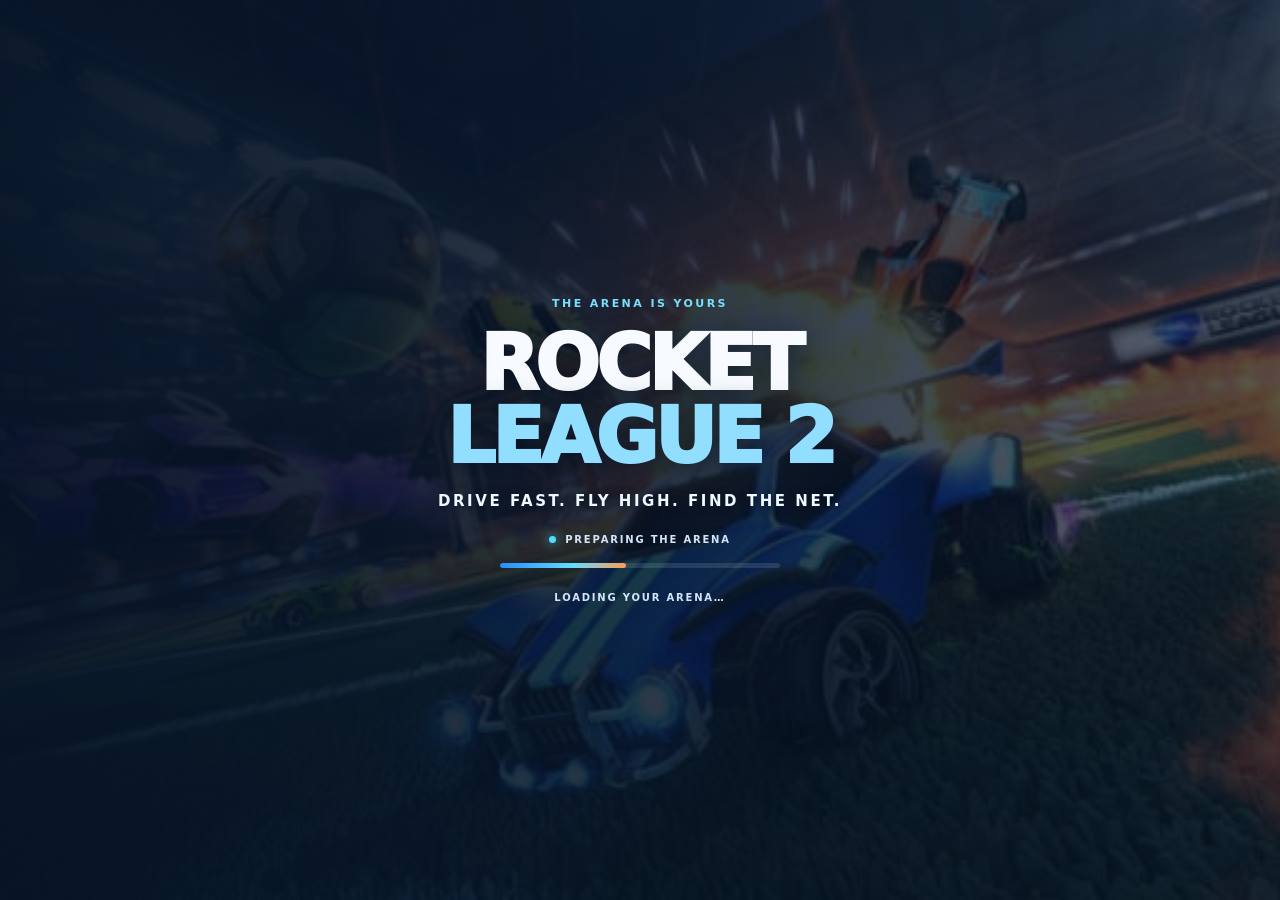
==== commit d8127ee7: "Force deploy uncorrupted portal engine assets" ====
--- a/index.html
+++ b/index.html
@@ -2,47 +2,175 @@
 <html lang="en">
   <head>
     <meta charset="UTF-8" />
-    <link rel="icon" type="image/png" sizes="16x16" href="/favicon-16x16.png" />
-    <link rel="icon" type="image/png" sizes="32x32" href="/favicon-32x32.png" />
-    <link rel="icon" href="/favicon.ico" sizes="any" />
-    <link rel="apple-touch-icon" sizes="180x180" href="/apple-touch-icon.png" />
-    <link rel="manifest" href="/site.webmanifest" />
-    <meta name="theme-color" content="#0a1e40" />
     <meta name="viewport" content="width=device-width, initial-scale=1.0, viewport-fit=cover" />
-    <title>Rocket League 2</title>
-    <script type="importmap">{"imports":{"three":"https://cdn.jsdelivr.net/npm/three@0.180.0/build/three.module.js"}}</script>
-    <script type="module" crossorigin src="/assets/persisted-sODZFpJB.js"></script>
-    <script type="module" crossorigin src="/assets/generatedCues-B42pQoPH.js"></script>
-    <script type="module" crossorigin src="/assets/controllers-DoMZqhdH.js"></script>
-    <script type="module" crossorigin src="/assets/main-Ujn3KlNv.js"></script>
-    <script type="module" crossorigin src="/assets/firebase-player.js"></script>
-    <script type="module" crossorigin src="/assets/garage.js"></script>
-    <link rel="stylesheet" crossorigin href="/assets/main-DyMbeQU4.css">
-  <link rel="preload" as="image" href="/assets/arena/stadium/real-grass.png" fetchpriority="high" />
+    <meta name="theme-color" content="#08172b" />
+    <meta name="description" content="Rocket League 2 is a free browser car soccer game. Drive, boost, and launch the ball in fast arcade matches—play instantly on desktop or mobile." />
+    <meta name="keywords" content="Rocket League 2, car soccer, car football, online soccer game, browser game, free sports game, car football game, arcade soccer, multiplayer car soccer" />
+    <meta name="robots" content="index, follow, max-image-preview:large" />
+    <link rel="canonical" href="https://rocket-league-2.vercel.app/" />
+    <link rel="icon" type="image/png" sizes="16x16" href="./favicon-16x16.png" />
+    <link rel="icon" type="image/png" sizes="32x32" href="./favicon-32x32.png" />
+    <link rel="icon" href="./favicon.ico" sizes="any" />
+    <link rel="apple-touch-icon" sizes="180x180" href="./apple-touch-icon.png" />
+    <link rel="manifest" href="./site.webmanifest" />
+    <meta property="og:type" content="website" />
+    <meta property="og:site_name" content="Rocket League 2" />
+    <meta property="og:title" content="Rocket League 2 — Free Online Car Soccer" />
+    <meta property="og:description" content="Drive, boost, and launch the ball in a fast free browser car soccer game." />
+    <meta property="og:url" content="https://rocket-league-2.vercel.app/" />
+    <meta property="og:image" content="https://rocket-league-2.vercel.app/RL%202%20image.jpg" />
+    <meta property="og:image:alt" content="Rocket-powered cars race to hit a soccer ball in a stadium" />
+    <meta name="twitter:card" content="summary_large_image" />
+    <meta name="twitter:title" content="Rocket League 2 — Free Online Car Soccer" />
+    <meta name="twitter:description" content="Drive, boost, and launch the ball in a fast free browser car soccer game." />
+    <meta name="twitter:image" content="https://rocket-league-2.vercel.app/RL%202%20image.jpg" />
+    <title>Rocket League 2 — Free Online Car Soccer Game</title>
+
+    <script type="application/ld+json">
+      {
+        "@context": "https://schema.org",
+        "@type": "VideoGame",
+        "name": "Rocket League 2",
+        "url": "https://rocket-league-2.vercel.app/",
+        "description": "A free browser car soccer game with arcade matches, boost, and aerial shots.",
+        "genre": ["Sports", "Soccer", "Racing"],
+        "gamePlatform": "Web browser",
+        "applicationCategory": "GameApplication",
+        "image": "https://rocket-league-2.vercel.app/RL%202%20image.jpg",
+        "offers": { "@type": "Offer", "price": "0", "priceCurrency": "USD" }
+      }
+    </script>
+
+
+
+
+    <script type="module" crossorigin src="./assets/persisted-sODZFpJB.js"></script>
+    <script type="module" crossorigin src="./assets/generatedCues-B42pQoPH.js"></script>
+    <script type="module" crossorigin src="./assets/controllers-DoMZqhdH.js"></script>
+    <script type="module" crossorigin src="./assets/main-Ujn3KlNv.js?v=credits-4"></script>
+    <script type="module" crossorigin src="./assets/credits-settings.js?v=credits-4"></script>
+    <link rel="stylesheet" crossorigin href="./assets/main-DyMbeQU4.css" />
+    <link rel="preload" as="image" href="./assets/arena/stadium/real-grass.png" fetchpriority="high" />
+
     <style>
-body{background:#061225}
-#brand-screen{position:fixed;inset:0;z-index:999999;display:grid;place-items:center;overflow:hidden;color:#f3f8ff;font-family:system-ui,"Segoe UI",sans-serif;background:radial-gradient(ellipse at 50% 35%,rgba(44,135,255,.23),transparent 38%),radial-gradient(ellipse at 80% 82%,rgba(255,133,63,.18),transparent 32%),linear-gradient(145deg,#061225,#0a1e40 58%,#071225);animation:rl2-intro 4.6s cubic-bezier(.6,0,.8,1) forwards;pointer-events:none}
-.rl2-splash__panel{display:flex;flex-direction:column;align-items:center;gap:20px;padding:28px 32px;text-align:center}
-.rl2-splash__logo{display:flex;align-items:center;gap:18px}
-.rl2-splash__mark{position:relative;display:grid;place-items:center;width:76px;height:76px;border:2px solid rgba(220,245,255,.86);border-radius:22px 8px 22px 8px;background:linear-gradient(145deg,#168ad8,#113366 58%,#192b4d);box-shadow:0 0 30px rgba(56,190,255,.25),inset 0 1px rgba(255,255,255,.42);transform:skew(-5deg)}
-.rl2-splash__mark span{font-size:28px;font-weight:950;letter-spacing:-.08em;color:#f5fbff}
-.rl2-splash__mark b{position:absolute;right:-9px;bottom:-8px;display:grid;place-items:center;width:27px;height:27px;border:2px solid #ffe2c9;border-radius:9px;background:linear-gradient(135deg,#ffb16f,#f26836);color:#14223a;font-size:15px;box-shadow:0 4px 14px rgba(255,115,54,.34)}
-.rl2-splash__wordmark{display:flex;flex-direction:column;align-items:flex-start;gap:2px;font-size:clamp(30px,7vw,58px);font-weight:950;letter-spacing:.045em;line-height:.9;text-shadow:0 5px 22px rgba(27,147,255,.22)}
-.rl2-splash__wordmark>span{color:#f5fbff}.rl2-splash__wordmark strong{color:#7edbff}.rl2-splash__wordmark b{color:#ff9958}
-.rl2-splash__status{display:flex;align-items:center;gap:9px;margin-top:6px;color:#d3e5fa;font-size:11px;font-weight:800;letter-spacing:.19em}
-.rl2-splash__status span{width:7px;height:7px;border-radius:50%;background:#54dcff;box-shadow:0 0 12px #54dcff}
-.rl2-splash__track{width:min(280px,68vw);height:4px;overflow:hidden;border-radius:999px;background:rgba(190,220,255,.16)}
-.rl2-splash__track i{display:block;width:45%;height:100%;border-radius:inherit;background:linear-gradient(90deg,#28b8ff,#bcecff 58%,#ff9855);animation:rl2-progress 1.3s ease-in-out infinite alternate}
-.rl2-splash__tagline{color:rgba(207,225,247,.66);font-size:10px;font-weight:700;letter-spacing:.21em}
-.title-block__maker{display:inline-flex;align-items:center;gap:6px;color:rgba(235,245,255,.82);font:700 12px/1.3 system-ui,"Segoe UI",sans-serif;letter-spacing:.035em;text-decoration:none}
-.title-block__maker-mark{display:inline-grid;place-items:center;padding:3px 6px;border:1px solid rgba(255,255,255,.35);border-radius:5px;background:linear-gradient(120deg,#54d3ff,#f8fbff 55%,#ffa15f);color:#10213d;font-size:9px;font-weight:950;box-shadow:0 2px 10px rgba(57,179,255,.22)}
-.title-block__maker strong{background:linear-gradient(95deg,#77dfff 0%,#f5fbff 48%,#ffad70 100%);-webkit-background-clip:text;background-clip:text;color:transparent;font-weight:950}
-@keyframes rl2-progress{from{transform:translateX(-65%)}to{transform:translateX(190%)}}
-@keyframes rl2-intro{0%,82%{opacity:1;visibility:visible}100%{opacity:0;visibility:hidden}}
-@media(prefers-reduced-motion:reduce){#brand-screen{animation-duration:2s}.rl2-splash__track i{animation:none;width:100%}}
-.load__emblem--rl2{display:grid;place-items:center;background:radial-gradient(circle at 30% 20%,#2088cf,#10254a 65%,#07152c)!important}.load__mark{position:relative;display:grid;place-items:center;width:66px;height:66px;border:2px solid #91e3ff;border-radius:19px 7px 19px 7px;background:linear-gradient(145deg,#258dcc,#123768 63%,#122646);color:#f5fbff;font:950 31px/1 system-ui,sans-serif;letter-spacing:-.11em;text-shadow:0 2px 8px #168bd1;box-shadow:0 0 23px #26b7ff55,inset 0 1px #fff8;transform:skew(-5deg)}.load__mark b{position:absolute;right:-10px;bottom:-9px;display:grid;place-items:center;width:27px;height:27px;border:2px solid #ffe5d2;border-radius:8px;background:linear-gradient(135deg,#ffb16f,#f26836);color:#172642;font:950 15px/1 system-ui,sans-serif;letter-spacing:0;text-shadow:none}</style>
+      body { background: #061225; }
+      #brand-screen {
+        position: fixed; inset: 0; z-index: 999999; display: grid; place-items: center;
+        overflow: hidden; color: #f3f8ff; font-family: system-ui, "Segoe UI", sans-serif;
+        background: #071527; opacity: 1; visibility: visible; transition: opacity .45s ease, visibility .45s ease; pointer-events: auto;
+      }
+      #brand-screen.is-ready { opacity: 0; visibility: hidden; pointer-events: none; }
+      #brand-screen::before {
+        position: absolute; inset: 0; content: ""; opacity: .43;
+        background: linear-gradient(90deg, #061225ef 0%, #0612259c 55%, #06122537 100%), url("./RL%202%20image.jpg") center 54% / cover no-repeat;
+        animation: rl2-pan 8s ease-out both;
+      }
+      .rl2-splash__panel { position: relative; display: flex; flex-direction: column; align-items: center; gap: 18px; padding: 28px 24px; text-align: center; }
+      .rl2-splash__eyebrow { margin: 0; color: #79dfff; font-size: 11px; font-weight: 850; letter-spacing: .22em; }
+      .rl2-splash__wordmark { margin: 0; color: #f7fbff; font-size: clamp(38px, 9vw, 76px); font-weight: 950; letter-spacing: -.045em; line-height: .96; text-shadow: 0 5px 28px #061225b3; }
+      .rl2-splash__wordmark span { color: #91deff; }
+      .rl2-splash__hook { margin: 0; color: #eef7ff; font-size: clamp(12px, 2vw, 15px); font-weight: 750; letter-spacing: .17em; text-shadow: 0 2px 10px #061225; }
+      .title-block__maker { display: inline-flex; align-items: center; gap: 6px; color: rgba(235,245,255,.86); font: 700 12px/1.3 system-ui, "Segoe UI", sans-serif; letter-spacing: .035em; }
+      .title-block__maker-mark { display: inline-grid; place-items: center; padding: 3px 6px; border: 1px solid #ffffff59; border-radius: 5px; background: linear-gradient(120deg,#54d3ff,#f8fbff 55%,#ffa15f); color: #10213d; font-size: 9px; font-weight: 950; }
+      .title-block__maker strong { color: #91deff; font-weight: 950; }
+      .rl2-splash__status { display: flex; align-items: center; gap: 9px; margin-top: 6px; color: #d3e5fa; font-size: 10px; font-weight: 800; letter-spacing: .18em; }
+      .rl2-splash__status span { width: 7px; height: 7px; border-radius: 50%; background: #54dcff; box-shadow: 0 0 12px #54dcff; }
+      .rl2-splash__track { width: min(280px, 68vw); height: 5px; overflow: hidden; border-radius: 999px; background: #d3e7f522; }
+      .rl2-splash__track i { display: block; width: 45%; height: 100%; border-radius: inherit; background: linear-gradient(90deg, #258cff, #68dcff 58%, #ff9a56); animation: rl2-progress 1.3s ease-in-out infinite alternate; }
+      @keyframes rl2-progress { from { transform: translateX(-65%); } to { transform: translateX(190%); } }
+      @keyframes rl2-pan { from { transform: scale(1.08); } to { transform: scale(1); } }
+      @keyframes rl2-intro { 0%, 84% { opacity: 1; visibility: visible; } 100% { opacity: 0; visibility: hidden; } }
+
+      #loading { position: fixed; inset: 0; background: radial-gradient(ellipse at 18% 78%, #ff783b36, transparent 34%), radial-gradient(ellipse at 78% 22%, #168dff55, transparent 42%), linear-gradient(145deg, #06101e, #0d2b4c 56%, #07111d); font-family: system-ui, "Segoe UI", sans-serif; }
+      .load__emblem--rl2 { display: grid; place-items: center; background: radial-gradient(circle at 30% 20%, #2088cf, #10254a 65%, #07152c) !important; }
+      .load__emblem { width: 132px; height: 132px; border: 2px solid #9de3ff; border-radius: 18px 5px 18px 5px; box-shadow: 0 0 28px #42bfff42; transform: none; }
+      .load__title { font: 900 clamp(42px, 8vw, 68px)/.96 system-ui, "Segoe UI", sans-serif; letter-spacing: .01em; -webkit-text-stroke: 0; text-shadow: 0 4px 24px #174b7b55; transform: none; }
+      .load__title span { color: #91deff; }
+      #loading .load__label { font: 750 15px system-ui, "Segoe UI", sans-serif; color: #d9e9f7; }
+      #loading .load__rule { height: 6px; border: 0; border-radius: 999px; background: #ffffff24; }
+      #loading .load__rule:after { background: linear-gradient(90deg, #248cff, #65dcff 58%, #ff9a56); border-radius: 999px; }
+
+      .rl2-warmup { position: absolute; z-index: 3; bottom: max(22px, env(safe-area-inset-bottom)); left: 50%; width: min(340px, calc(100vw - 32px)); padding: 13px 16px; transform: translateX(-50%); border: 1px solid #89cfff66; border-radius: 12px; background: #07182beF; box-shadow: 0 8px 32px #0007; color: #e8f5ff; text-align: center; font-family: system-ui, sans-serif; }
+      .rl2-warmup__title { margin: 0 0 4px; color: #8fddff; font-size: 10px; font-weight: 900; letter-spacing: .16em; }
+      .rl2-warmup__hint, .rl2-warmup__score { margin: 0; font-size: 11px; font-weight: 650; }
+      .rl2-warmup__track { position: relative; display: block; width: 100%; height: 32px; margin: 8px 0 6px; overflow: hidden; border: 0; border-radius: 7px; background: repeating-linear-gradient(90deg, #ffffff09 0 20px, #ffffff14 20px 21px), linear-gradient(#142b44, #102339); cursor: pointer; touch-action: manipulation; }
+      .rl2-warmup__target { position: absolute; top: 0; bottom: 0; left: 58%; width: 17%; background: #37c9ff2f; border-right: 1px solid #74ddff; border-left: 1px solid #74ddff; box-shadow: 0 0 15px #32caff55; }
+      .rl2-warmup__ball { position: absolute; top: 4px; left: 0; display: grid; width: 24px; height: 24px; place-items: center; font-size: 19px; line-height: 1; animation: rl2-ball-run 2.3s linear infinite; }
+      @keyframes rl2-ball-run { to { left: calc(100% - 24px); } }
+      @media (prefers-reduced-motion: reduce) { #brand-screen { transition-duration: .1s; } .rl2-splash__track i { animation: none; width: 100%; } .rl2-warmup__ball { left: 64%; animation: none; } }
+      @media (max-width: 480px) { .rl2-splash__panel { gap: 14px; } .rl2-warmup { bottom: max(14px, env(safe-area-inset-bottom)); } }
+    </style>
   </head>
   <body>
     <div id="app"></div>
-  <div id="brand-screen" aria-hidden="true"><div class="rl2-splash__panel"><div class="rl2-splash__logo"><div class="rl2-splash__mark"><span>RL</span><b>2</b></div><div class="rl2-splash__wordmark"><span>ROCKET</span><strong>LEAGUE <b>2</b></strong></div></div><div class="rl2-splash__status"><span></span> PREPARING THE ARENA</div><div class="rl2-splash__track"><i></i></div><div class="rl2-splash__tagline">DRIVE FAST. OWN THE FIELD.</div></div></div></body>
-</html>
+    <div id="brand-screen" aria-hidden="false">
+      <div class="rl2-splash__panel">
+        <p class="rl2-splash__eyebrow">THE ARENA IS YOURS</p>
+        <h1 class="rl2-splash__wordmark">ROCKET<br /><span>LEAGUE 2</span></h1>
+        <p class="rl2-splash__hook">DRIVE FAST. FLY HIGH. FIND THE NET.</p>
+        <div class="rl2-splash__status"><span></span> PREPARING THE ARENA</div>
+        <div class="rl2-splash__track"><i></i></div>
+        <p class="rl2-splash__status" id="rl2-splash-message" role="status">LOADING YOUR ARENA…</p>
+        <button type="button" id="rl2-splash-retry" hidden>Reload game</button>
+      </div>
+    </div>
+    <script>
+      (() => {
+        const splash = document.querySelector("#brand-screen");
+        const message = document.querySelector("#rl2-splash-message");
+        const retry = document.querySelector("#rl2-splash-retry");
+        const dismiss = () => splash.classList.add("is-ready");
+        const update = () => {
+          if (document.querySelector("#loading") || document.querySelector("#app canvas")) {
+            dismiss();
+            return true;
+          }
+          return false;
+        };
+        retry.addEventListener("click", () => window.location.reload());
+        const observer = new MutationObserver(update);
+        observer.observe(document.documentElement, { childList: true, subtree: true });
+        update();
+        window.addEventListener("vite:preloadError", () => {
+          message.textContent = "A game file failed to load. Check your connection and reload.";
+          retry.hidden = false;
+        });
+        window.setTimeout(() => {
+          if (!update()) {
+            message.textContent = "The arena is taking longer than expected to start.";
+            retry.hidden = false;
+          }
+        }, 15000);
+      })();
+    </script>    <script>
+      (() => {
+        const installWarmup = () => {
+          const loading = document.querySelector("#loading");
+          if (!loading || loading.querySelector(".rl2-warmup")) return;
+          const warmup = document.createElement("section");
+          warmup.className = "rl2-warmup";
+          warmup.setAttribute("aria-label", "Ball timing warm-up");
+          warmup.innerHTML = '<p class="rl2-warmup__title">KICKOFF WARM-UP</p><p class="rl2-warmup__hint" aria-live="polite">Tap the pitch when the ball reaches the blue target.</p><button class="rl2-warmup__track" type="button" aria-label="Tap when the ball reaches the blue target"><span class="rl2-warmup__target" aria-hidden="true"></span><span class="rl2-warmup__ball" aria-hidden="true">⚽</span></button><p class="rl2-warmup__score">Perfect touches: <span>0</span></p>';
+          const hint = warmup.querySelector(".rl2-warmup__hint");
+          const score = warmup.querySelector(".rl2-warmup__score span");
+          const reducedMotion = window.matchMedia("(prefers-reduced-motion: reduce)").matches;
+          const started = performance.now();
+          let touches = 0;
+          warmup.querySelector("button").addEventListener("click", () => {
+            const phase = reducedMotion ? 0.64 : ((performance.now() - started) % 2300) / 2300;
+            if (phase >= 0.58 && phase <= 0.75) {
+              touches += 1;
+              score.textContent = String(touches);
+              hint.textContent = touches % 3 === 0 ? "Hat trick! Keep your timing sharp." : "Perfect touch! Go again.";
+            } else {
+              hint.textContent = phase < 0.58 ? "Wait for the ball to reach the blue target." : "Just missed it—time the next touch!";
+            }
+          });
+          loading.append(warmup);
+        };
+        new MutationObserver(installWarmup).observe(document.documentElement, { childList: true, subtree: true });
+        installWarmup();
+      })();
+    </script>
+  </body>
+</html>
